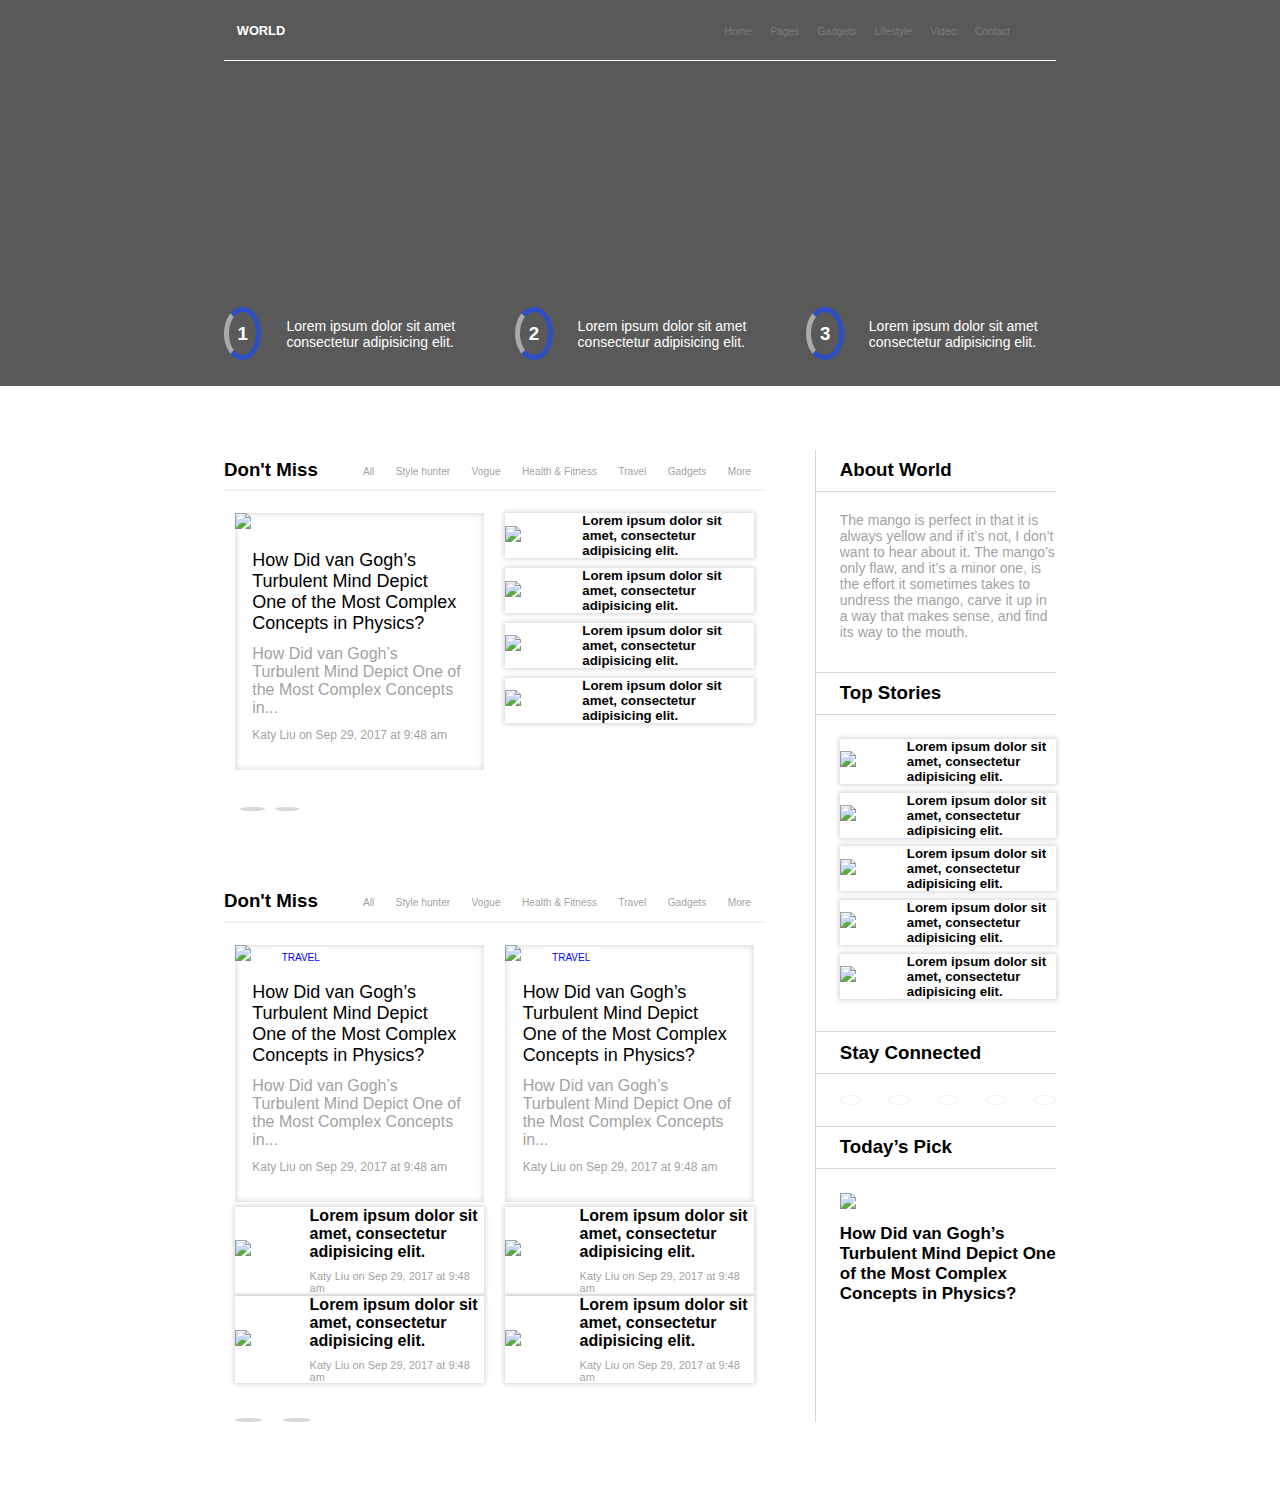
==== index.html @ 7da5ffac "Not Finished yet" ====
<!DOCTYPE html>
<html>

<head>
    <meta charset='utf-8'>
    <meta http-equiv='X-UA-Compatible' content='IE=edge'>
    <title>World</title>
    <meta name='viewport' content='width=device-width, initial-scale=1'>
    <link rel="stylesheet" href="https://cdnjs.cloudflare.com/ajax/libs/font-awesome/6.1.2/css/all.min.css"
        integrity="sha512-1sCRPdkRXhBV2PBLUdRb4tMg1w2YPf37qatUFeS7zlBy7jJI8Lf4VHwWfZZfpXtYSLy85pkm9GaYVYMfw5BC1A=="
        crossorigin="anonymous" referrerpolicy="no-referrer" />
    <link rel='stylesheet' type='text/css' media='screen' href='./css/style.css'>
</head>

<body>
    <!------------------------ Top Section ------------------------>
    <section class="home">
        <div class="overlay main-container">
            <!------------------------ Nav Bar ------------------------>
            <nav class="flex-center">
                <div class="nav-bar flex-space-between w-65">
                    <div class="logo">
                        <a href="#">World</a>
                    </div>
                    <ul>
                        <li><a href="#">Home</a></li>
                        <li><a href="#">Pages</a></li>
                        <li><a href="#">Gadgets</a></li>
                        <li><a href="#">Lifestyle</a></li>
                        <li><a href="#">Video</a></li>
                        <li><a href="#">Contact</a></li>
                        <li><i class="fa-solid fa-magnifying-glass"></i></li>
                    </ul>
                </div>
            </nav>
            <!------------------------ Home Section ------------------------>
            <div class="home-container flex-center">
                <div class="slider-container flex-space-between w-65">
                    <div class="slider flex-space-between">
                        <div class="circle">
                            <h3>1</h3>
                        </div>
                        <p>Lorem ipsum dolor sit amet consectetur adipisicing elit.</p>
                    </div>
                    <div class="slider flex-space-between">
                        <div class="circle">
                            <h3>2</h3>
                        </div>
                        <p>Lorem ipsum dolor sit amet consectetur adipisicing elit.</p>
                    </div>
                    <div class="slider flex-space-between">
                        <div class="circle">
                            <h3>3</h3>
                        </div>
                        <p>Lorem ipsum dolor sit amet consectetur adipisicing elit.</p>
                    </div>
                </div>
            </div>
        </div>
    </section>
    <!------------------------ Middle Section ------------------------>
    <section class="middle">
        <!------------------------ Nav Bar ------------------------>
        <div class="flex-center">
            <div class="flex-space-between w-65">
                <div class="flex-center">
                    <div class="contents">
                        <!------------------------ Top Content ------------------------>
                        <div class="top-content">
                            <div class="nav-bar flex-space-between">
                                <h3>Don't Miss</h3>
                                <ul>
                                    <li><a href="#">All</a></li>
                                    <li><a href="#">Style hunter</a></li>
                                    <li><a href="#">Vogue</a></li>
                                    <li><a href="#">Health & Fitness</a></li>
                                    <li><a href="#">Travel</a></li>
                                    <li><a href="#">Gadgets</a></li>
                                    <li><a href="#">More</a></li>
                                </ul>
                            </div>
                            <div class="tab-content flex-space-between">
                                <div class="content">
                                    <div class="big-card">
                                        <div class="image-container">
                                            <img
                                                src="https://preview.colorlib.com/theme/world/img/blog-img/xb22.jpg.pagespeed.ic.UNPIZqj0g-.webp" />
                                        </div>
                                        <div class="description">
                                            <a href="#">
                                                <h5>How Did van Gogh’s Turbulent Mind Depict One of the Most Complex
                                                    Concepts in
                                                    Physics?
                                                </h5>
                                            </a>
                                            <p class="color-gray">How Did van Gogh’s Turbulent Mind Depict One of the
                                                Most
                                                Complex Concepts in...
                                            </p>
                                            <p class="color-gray date">Katy Liu on Sep 29, 2017 at 9:48 am</p>
                                        </div>
                                    </div>
                                    <div class="d-flex arrows">
                                        <div><i class="fa-solid fa-angle-left"></i></div>
                                        <div><i class="fa-solid fa-angle-right"></i></div>
                                    </div>
                                </div>
                                <div class="content">
                                    <div class="small-card flex-space-between">
                                        <div class="image-container">
                                            <img
                                                src="https://preview.colorlib.com/theme/world/img/blog-img/xb19.jpg.pagespeed.ic.uMNzupn9gY.webp" />
                                        </div>
                                        <h5>Lorem ipsum dolor sit amet, consectetur adipisicing elit.</h5>
                                    </div>
                                    <div class="small-card flex-space-between">
                                        <div class="image-container">
                                            <img
                                                src="https://preview.colorlib.com/theme/world/img/blog-img/xb18.jpg.pagespeed.ic.4jSvdTLDPE.webp" />
                                        </div>
                                        <h5>Lorem ipsum dolor sit amet, consectetur adipisicing elit.</h5>
                                    </div>
                                    <div class="small-card flex-space-between">
                                        <div class="image-container">
                                            <img
                                                src="https://preview.colorlib.com/theme/world/img/blog-img/xb15.jpg.pagespeed.ic.Vd81Fis15q.webp" />
                                        </div>
                                        <h5>Lorem ipsum dolor sit amet, consectetur adipisicing elit.</h5>
                                    </div>
                                    <div class="small-card flex-space-between">
                                        <div class="image-container">
                                            <img
                                                src="https://preview.colorlib.com/theme/world/img/blog-img/xb17.jpg.pagespeed.ic.Mxqeq8BZPv.webp" />
                                        </div>
                                        <h5>Lorem ipsum dolor sit amet, consectetur adipisicing elit.</h5>
                                    </div>
                                </div>
                            </div>
                        </div>
                        <!------------------------ Trending Section ------------------------>
                        <div class="trending-content">
                            <div class="nav-bar flex-space-between">
                                <h3>Don't Miss</h3>
                                <ul>
                                    <li><a href="#">All</a></li>
                                    <li><a href="#">Style hunter</a></li>
                                    <li><a href="#">Vogue</a></li>
                                    <li><a href="#">Health & Fitness</a></li>
                                    <li><a href="#">Travel</a></li>
                                    <li><a href="#">Gadgets</a></li>
                                    <li><a href="#">More</a></li>
                                </ul>
                            </div>
                            <div class="tab-content flex-space-between">
                                <div class="content">
                                    <div class="big-card">
                                        <div class="image-container">
                                            <img
                                                src="https://preview.colorlib.com/theme/world/img/blog-img/xb2.jpg.pagespeed.ic.G3CqIJTFth.webp" />
                                            <div class="top-left-bottom">
                                                <button class="travel-button">Travel</button>
                                            </div>
                                        </div>
                                        <div class="description">
                                            <a href="#">
                                                <h5>How Did van Gogh’s Turbulent Mind Depict One of the Most Complex
                                                    Concepts in
                                                    Physics?
                                                </h5>
                                            </a>
                                            <p class="color-gray">How Did van Gogh’s Turbulent Mind Depict One of the
                                                Most
                                                Complex Concepts in...
                                            </p>
                                            <p class="color-gray date">Katy Liu on Sep 29, 2017 at 9:48 am</p>
                                        </div>
                                    </div>
                                </div>
                                <div class="content">
                                    <div class="big-card">
                                        <div class="image-container">
                                            <img
                                                src="https://preview.colorlib.com/theme/world/img/blog-img/xb3.jpg.pagespeed.ic.ZoWo4VzCxa.webp" />
                                            <div class="top-left-bottom">
                                                <button class="travel-button">Travel</button>
                                            </div>
                                        </div>
                                        <div class="description">
                                            <a href="#">
                                                <h5>How Did van Gogh’s Turbulent Mind Depict One of the Most Complex
                                                    Concepts in
                                                    Physics?
                                                </h5>
                                            </a>
                                            <p class="color-gray">How Did van Gogh’s Turbulent Mind Depict One of the
                                                Most
                                                Complex Concepts in...
                                            </p>
                                            <p class="color-gray date">Katy Liu on Sep 29, 2017 at 9:48 am</p>
                                        </div>
                                    </div>
                                </div>
                            </div>
                            <div class="bottom-content flex-space-between">
                                <div class="small-card-with-date">
                                    <div class="small-card flex-space-between">
                                        <div class="image-container">
                                            <img
                                                src="https://preview.colorlib.com/theme/world/img/blog-img/xb13.jpg.pagespeed.ic.Mxqeq8BZPv.webp" />
                                        </div>
                                        <div class="description">
                                            <h5>Lorem ipsum dolor sit amet, consectetur adipisicing elit.</h5>
                                            <p class="color-gray date">Katy Liu on Sep 29, 2017 at 9:48 am</p>
                                        </div>
                                    </div>
                                </div>
                                <div class="small-card-with-date">
                                    <div class="small-card flex-space-between">
                                        <div class="image-container">
                                            <img
                                                src="https://preview.colorlib.com/theme/world/img/blog-img/xb14.jpg.pagespeed.ic.KW82YIFbj8.webp" />
                                        </div>
                                        <div class="description">
                                            <h5>Lorem ipsum dolor sit amet, consectetur adipisicing elit.</h5>
                                            <p class="color-gray date">Katy Liu on Sep 29, 2017 at 9:48 am</p>
                                        </div>
                                    </div>
                                </div>
                                <div class="small-card-with-date">
                                    <div class="small-card flex-space-between">
                                        <div class="image-container">
                                            <img
                                                src="https://preview.colorlib.com/theme/world/img/blog-img/xb15.jpg.pagespeed.ic.Vd81Fis15q.webp" />
                                        </div>
                                        <div class="description">
                                            <h5>Lorem ipsum dolor sit amet, consectetur adipisicing elit.</h5>
                                            <p class="color-gray date">Katy Liu on Sep 29, 2017 at 9:48 am</p>
                                        </div>
                                    </div>
                                </div>
                                <div class="small-card-with-date">
                                    <div class="small-card flex-space-between">
                                        <div class="image-container">
                                            <img
                                                src="https://preview.colorlib.com/theme/world/img/blog-img/xb15.jpg.pagespeed.ic.Vd81Fis15q.webp" />
                                        </div>
                                        <div class="description">
                                            <h5>Lorem ipsum dolor sit amet, consectetur adipisicing elit.</h5>
                                            <p class="color-gray date">Katy Liu on Sep 29, 2017 at 9:48 am</p>
                                        </div>
                                    </div>
                                </div>
                            </div>
                            <div class="d-flex arrows">
                                <div><i class="fa-solid fa-angle-left"></i></div>
                                <div><i class="fa-solid fa-angle-right"></i></div>
                            </div>
                        </div>
                    </div>
                </div>
                <!------------------------ Side Section ------------------------>
                <aside>
                    <header class="aside-element">
                        <h3>About World</h3>
                    </header>
                    <div class="description aside-element">
                        <p class="color-gray">The mango is perfect in that it is always yellow and if it’s not, I don’t
                            want to hear about
                            it. The mango’s only flaw, and it’s a minor one, is the effort it sometimes takes to undress
                            the mango, carve it up in a way that makes sense, and find its way to the mouth.</p>
                    </div>
                    <header class="aside-element">
                        <h3>Top Stories</h3>
                    </header>
                    <div class="cards aside-element">
                        <div class="small-card flex-space-between">
                            <div class="image-container">
                                <img
                                    src="https://preview.colorlib.com/theme/world/img/blog-img/xb18.jpg.pagespeed.ic.4jSvdTLDPE.webp" />
                            </div>
                            <h5>Lorem ipsum dolor sit amet, consectetur adipisicing elit.</h5>
                        </div>
                        <div class="small-card flex-space-between">
                            <div class="image-container">
                                <img
                                    src="https://preview.colorlib.com/theme/world/img/blog-img/xb17.jpg.pagespeed.ic.Mxqeq8BZPv.webp" />
                            </div>
                            <h5>Lorem ipsum dolor sit amet, consectetur adipisicing elit.</h5>
                        </div>
                        <div class="small-card flex-space-between">
                            <div class="image-container">
                                <img
                                    src="https://preview.colorlib.com/theme/world/img/blog-img/xb21.jpg.pagespeed.ic.JPRKDRNWJc.webp" />
                            </div>
                            <h5>Lorem ipsum dolor sit amet, consectetur adipisicing elit.</h5>
                        </div>
                        <div class="small-card flex-space-between">
                            <div class="image-container">
                                <img
                                    src="https://preview.colorlib.com/theme/world/img/blog-img/xb19.jpg.pagespeed.ic.uMNzupn9gY.webp" />
                            </div>
                            <h5>Lorem ipsum dolor sit amet, consectetur adipisicing elit.</h5>
                        </div>
                        <div class="small-card flex-space-between">
                            <div class="image-container">
                                <img
                                    src="https://preview.colorlib.com/theme/world/img/blog-img/xb15.jpg.pagespeed.ic.Vd81Fis15q.webp" />
                            </div>
                            <h5>Lorem ipsum dolor sit amet, consectetur adipisicing elit.</h5>
                        </div>
                    </div>
                    <header class="aside-element">
                        <h3>Stay Connected</h3>
                    </header>
                    <div class="icons aside-element">
                        <ul class="flex-space-between">
                            <li><i class="fa-brands fa-facebook-f"></i></li>
                            <li><i class="fa-brands fa-twitter"></i></li>
                            <li><i class="fa-brands fa-pinterest"></i></li>
                            <li><i class="fa-brands fa-instagram"></i></li>
                            <li><i class="fa-brands fa-google"></i></li>
                        </ul>
                    </div>
                    <header class="aside-element">
                        <h3>Today’s Pick</h3>
                    </header>
                    <div class="last-element">
                        <div class="image-container">
                            <img
                                src="https://preview.colorlib.com/theme/world/img/blog-img/xb22.jpg.pagespeed.ic.UNPIZqj0g-.webp" />
                        </div>
                        <a href="#">
                            <h3>How Did van Gogh’s Turbulent Mind Depict One of the Most Complex Concepts in
                                Physics?
                            </h3>
                        </a>
                    </div>
                </aside>
            </div>
        </div>
    </section>
</body>

</html>
---- css/style.css ----
/* Rest Style */

* {
  margin: 0;
  padding: 0;
  box-sizing: border-box;
  font-family: Arial, Helvetica, sans-serif;
}

a {
  text-decoration: none;
}

ul {
  list-style: none;
}

img {
  width: 100%;
}

ul > li {
  display: inline-block;
}

ul > li > a {
  color: #858585c9;
}

/* Global Style */

.d-flex {
  display: flex;
}

.flex-center {
  display: flex;
  justify-content: center;
  align-items: flex-start;
}

.w-65 {
  width: 65%;
}

.flex-space-between {
  display: flex;
  justify-content: space-between;
}

.overlay {
  background-color: #000000a6;
}

.text-center {
  text-align: center;
}

.color-gray {
  color: #858585c9;
}

.aside-element {
  padding: 4% 0% 4% 10%;
  border-bottom: 1px solid #d5d5d5;
}

.small-card {
  align-items: center;
  background-color: #ffffff;
  margin-bottom: 4%;
  box-shadow: 0px 0px 5px 1px #d3d3d3;
  align-items: center;
}

.small-card > .image-container {
  width: 23%;
}

.small-card > h5 {
  width: 69%;
}

.big-card {
  box-shadow: inset 0px 0px 5px 2px #e3e3e3;
}

.big-card > .image-container {
  position: relative;
  z-index: 1;
  width: 100%;
}

.big-card > .description {
  width: 100%;
  padding: 7%;
}

.big-card > .description > a {
  color: #000000;
}

.big-card > .description > a > h5 {
  font-size: 18px;
  font-weight: lighter;
  margin-bottom: 5%;
}

.big-card > .description > p {
  font-size: 16px;
  margin-bottom: 5%;
}

.big-card > .description > .date {
  font-size: 12px;
}

.top-left-bottom {
  position: absolute;
  top: 10%;
  left: 15%;
  z-index: 10;
}

.travel-button {
  border: none;
  padding: 5% 25%;
  background-color: #ffffff;
  text-transform: uppercase;
  font-size: 10px;
  color: #0000ff;
  font-weight: 500;
  line-height: 1.7;
}

.trending-content > .bottom-content > .small-card-with-date {
  display: inline-block;
  width: 48%;
}

.trending-content > .bottom-content > .small-card-with-date > .small-card {
  margin-bottom: 1%;
}

.small-card > .description {
  width: 70%;
}

.small-card > .description > h5 {
  font-size: 16px;
}

.small-card > .description > p {
  font-size: 11px;
  margin-top: 5%;
}

/*
  * Navigation Bar
  */

nav > .nav-bar {
  top: 0%;
  background-color: transparent;
  padding: 1%;
  position: absolute;
  z-index: 1024;
  border-bottom: 1px solid #ffffff;
  align-items: center;
}

nav > .nav-bar > .logo > a {
  font-size: 1vw;
  color: #ffffff;
  font-weight: 700;
  text-transform: uppercase;
}

nav > .nav-bar > ul {
  color: #ffffff88;
  width: 45%;
  padding: 1%;
  text-align: end;
}

nav > .nav-bar > ul > li {
  margin: 0 2%;
  font-size: 0.8vw;
}

nav > .nav-bar > ul > li > i {
  font-size: 24px;
}

nav > .nav-bar > ul > li > a:hover {
  color: #ffffff;
}

/*
* Home Section
*/

.home {
  background-image: url(https://preview.colorlib.com/theme/world/img/blog-img/xbg1.jpg.pagespeed.ic.5jRX7mD2W5.webp);
  background-size: cover;
}

.home-container {
  margin-top: 22%;
}

.slider-container {
  margin: 2% 0%;
}

.slider {
  width: 30%;
  color: #ffffff;
  align-items: center;
}

.slider > .circle {
  width: 15%;
  border-radius: 50%;
  text-align: center;

  border-top-color: #2d4ec5;
  border-top-style: solid;
  border-top-width: 5px;
  border-right-color: #2d4ec5;
  border-right-style: solid;
  border-right-width: 5px;
  border-bottom-color: #2d4ec5;
  border-bottom-style: solid;
  border-bottom-width: 5px;
  border-left-color: #aaaaaa;
  border-left-style: solid;
  border-left-width: 5px;
}

.slider > .circle > h3 {
  line-height: 2.3;
}

.slider > p {
  font-size: 14px;
  width: 75%;
}

/*
* Middle Section
*/

.middle {
  padding: 5% 0%;
}

.middle > div > div > div {
  width: 65%;
}

.contents > div > .nav-bar {
  display: flex;
  width: 100%;
  padding: 1% 0;
  border-bottom: 2px solid #f1f1f1;
  align-content: center;
  justify-content: space-between;
  align-items: center;
}

.contents > div > .nav-bar > ul {
  width: 80%;
  padding: 1%;
  text-align: end;
}

.contents > div > .nav-bar > ul > li {
  margin: 0 2%;
  font-size: 0.8vw;
}

.contents > div > .nav-bar > ul > li > a:hover {
  color: #000000;
}

.middle > div > div > aside {
  width: 29%;
  border-left: 1px solid #d5d5d5;
}

.middle > div > div > aside > .description > p {
  margin: 5% 0% 10%;
  font-size: 14px;
}

.middle > div > div > aside > .cards {
  padding: 10% 0% 10% 10%;
}

.middle > div > div > aside > .icons > ul {
  margin: 5% 0%;
}

.middle > div > div > aside > .icons > ul > li {
  border: 1px solid #f1f1f1;
  text-align: center;
  padding: 2%;
  border-radius: 50%;
  width: 10%;
  color: #8d8d8d;
  font-size: 14px;
  line-height: 1;
}

.middle > div > div > aside > div > a {
  color: #000000;
  margin-top: 5%;
}

.middle > div > div > aside > div > a > h3 {
  margin-top: 5%;
  font-size: 17px;
}

.tab-content {
  padding-top: 4%;
}

.tab-content > .content {
  width: 50%;
  padding: 0 2%;
}

.arrows {
  margin-top: 15%;
}

.arrows > div {
  border: 2px solid;
  color: #d8d8d8;
  border-radius: 50%;
  width: 10%;
  line-height: 2;
  text-align: center;
  margin: 0% 2%;
}

.middle > div > div > aside > .last-element {
  padding: 10% 0% 20% 10%;
  border-bottom: none;
}

/*
* Trending content
*/

.trending-content {
  margin-top: 13%;
}

.trending-content > .bottom-content {
  padding: 1% 2%;
  flex-wrap: wrap;
}

.trending-content > .arrows {
  margin-top: 5%;
}

.trending-content > .arrows > div {
  width: 5%;
}
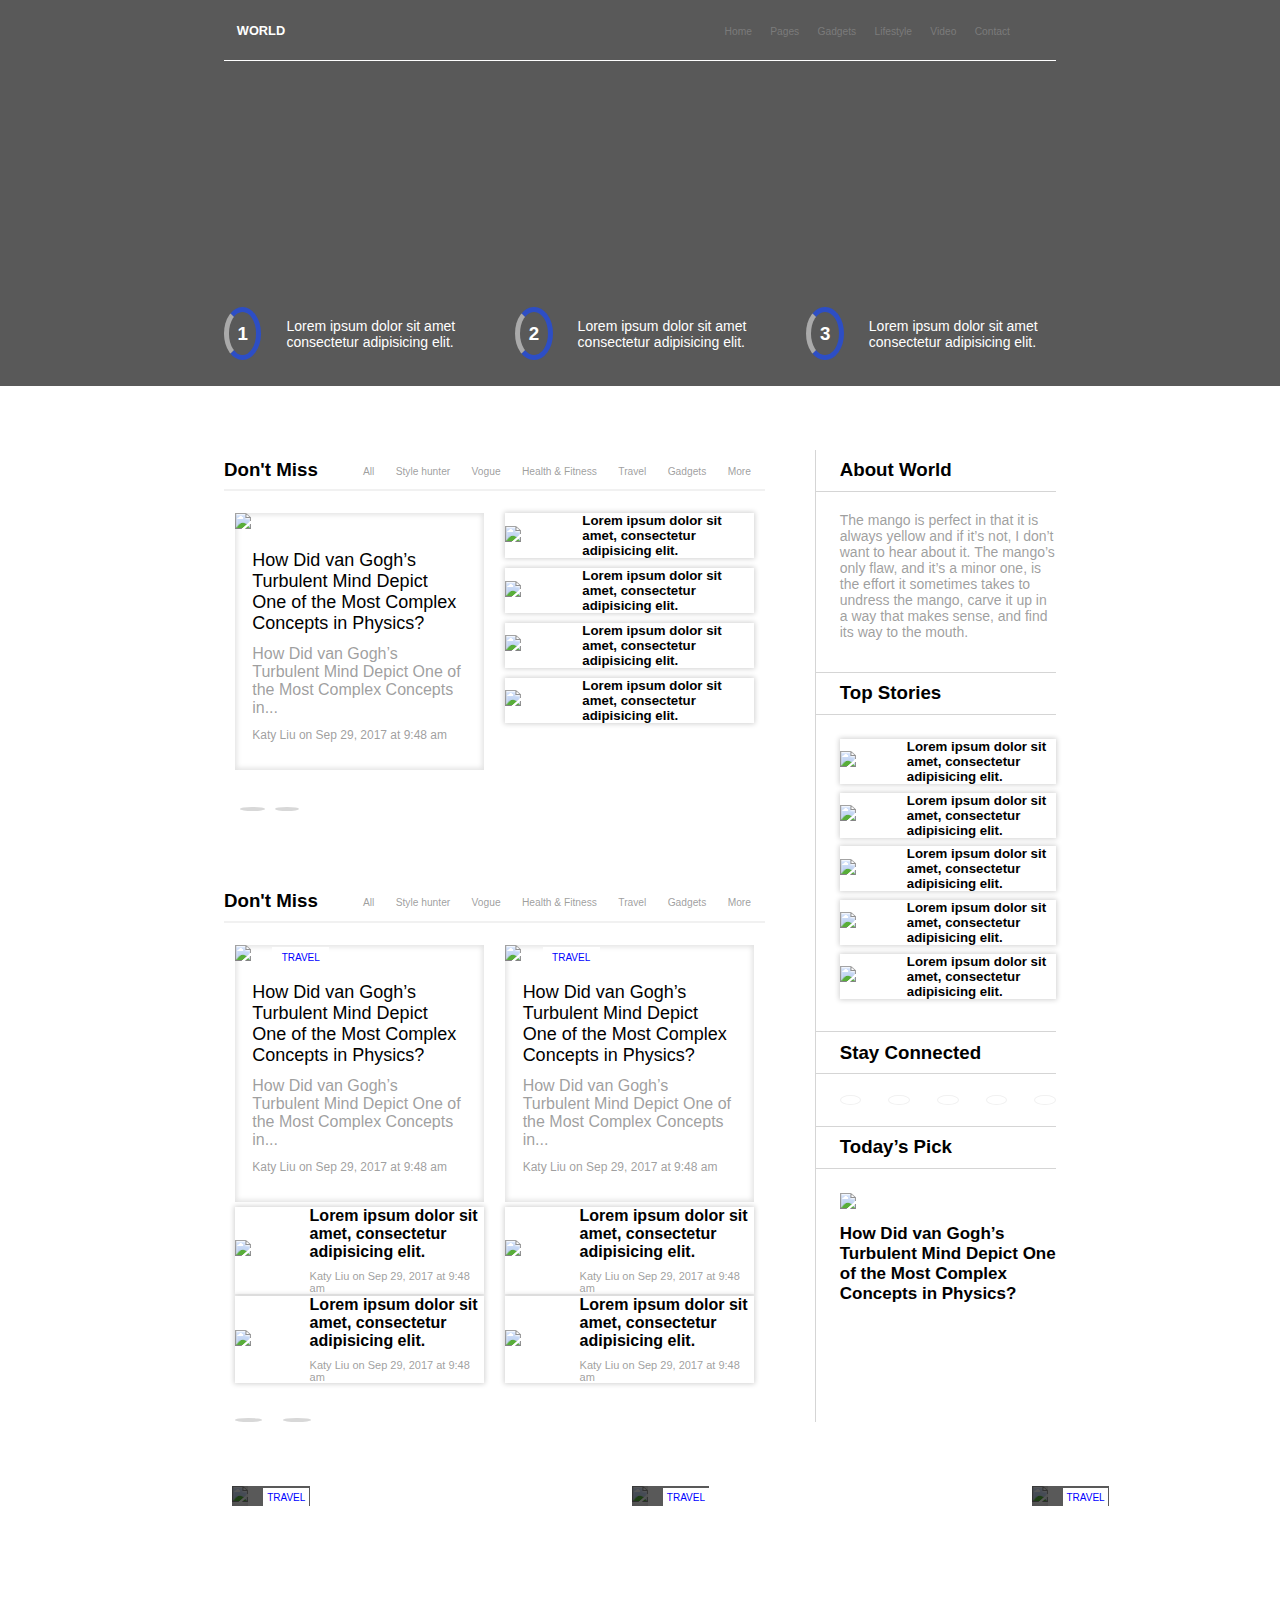
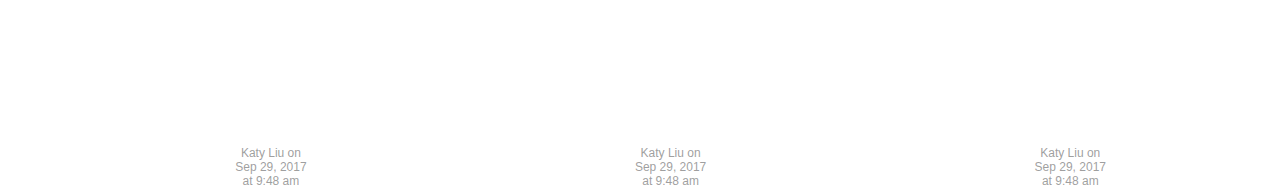
==== commit a5b2b4e4: "Images container added" ====
--- a/index.html
+++ b/index.html
@@ -157,7 +157,7 @@
                                         <div class="image-container">
                                             <img
                                                 src="https://preview.colorlib.com/theme/world/img/blog-img/xb2.jpg.pagespeed.ic.G3CqIJTFth.webp" />
-                                            <div class="top-left-bottom">
+                                            <div class="top-left-botton p-abs">
                                                 <button class="travel-button">Travel</button>
                                             </div>
                                         </div>
@@ -181,7 +181,7 @@
                                         <div class="image-container">
                                             <img
                                                 src="https://preview.colorlib.com/theme/world/img/blog-img/xb3.jpg.pagespeed.ic.ZoWo4VzCxa.webp" />
-                                            <div class="top-left-bottom">
+                                            <div class="top-left-botton p-abs">
                                                 <button class="travel-button">Travel</button>
                                             </div>
                                         </div>
@@ -339,6 +339,71 @@
             </div>
         </div>
     </section>
+    <!------------------------ Images Section ------------------------>
+    <section class="images-section flex-center">
+        <div class="flex-space-between w-65">
+            <div class="image-card">
+                <div class="big-card">
+                    <div class="image-container">
+                        <img
+                            src="https://preview.colorlib.com/theme/world/img/blog-img/xb4.jpg.pagespeed.ic.LdOhOhXA0d.webp" />
+                        <div class="description flex-column-space-between p-abs overlay">
+                            <div class="top-center-botton">
+                                <button class="travel-button">Travel</button>
+                            </div>
+                            <a href="#">
+                                <h5>How Did van Gogh’s Turbulent Mind Depict One of the Most Complex
+                                    Concepts in
+                                    Physics?
+                                </h5>
+                            </a>
+                            <p class="color-gray date">Katy Liu on Sep 29, 2017 at 9:48 am</p>
+                        </div>
+                    </div>
+                </div>
+            </div>
+            <div class="image-card">
+                <div class="big-card">
+                    <div class="image-container">
+                        <img
+                            src="https://preview.colorlib.com/theme/world/img/blog-img/xb5.jpg.pagespeed.ic.jZY-CzMMWG.webp" />
+                        <div class="description flex-column-space-between p-abs overlay">
+                            <div class="top-center-botton">
+                                <button class="travel-button">Travel</button>
+                            </div>
+                            <a href="#">
+                                <h5>How Did van Gogh’s Turbulent Mind Depict One of the Most Complex
+                                    Concepts in
+                                    Physics?
+                                </h5>
+                            </a>
+                            <p class="color-gray date">Katy Liu on Sep 29, 2017 at 9:48 am</p>
+                        </div>
+                    </div>
+                </div>
+            </div>
+            <div class="image-card">
+                <div class="big-card">
+                    <div class="image-container">
+                        <img
+                            src="https://preview.colorlib.com/theme/world/img/blog-img/xb6.jpg.pagespeed.ic.aXbP7WaRAn.webp" />
+                        <div class="description flex-column-space-between p-abs overlay">
+                            <div class="top-center-botton">
+                                <button class="travel-button">Travel</button>
+                            </div>
+                            <a href="#">
+                                <h5>How Did van Gogh’s Turbulent Mind Depict One of the Most Complex
+                                    Concepts in
+                                    Physics?
+                                </h5>
+                            </a>
+                            <p class="color-gray date">Katy Liu on Sep 29, 2017 at 9:48 am</p>
+                        </div>
+                    </div>
+                </div>
+            </div>
+        </div>
+    </section>
 </body>
 
 </html>--- a/css/style.css
+++ b/css/style.css
@@ -46,6 +46,12 @@
 .flex-space-between {
   display: flex;
   justify-content: space-between;
+}
+
+.flex-column-space-between {
+  display: flex;
+  justify-content: space-between;
+  flex-direction: column;
 }
 
 .overlay {
@@ -107,19 +113,38 @@
 }
 
 .big-card > .description > p {
-  font-size: 16px;
   margin-bottom: 5%;
 }
 
-.big-card > .description > .date {
+.date {
   font-size: 12px;
 }
 
-.top-left-bottom {
+.p-abs {
   position: absolute;
+  z-index: 10;
+  top: 0%;
+}
+
+.top-left-botton {
   top: 10%;
   left: 15%;
-  z-index: 10;
+}
+
+.top-center-botton {
+  top: 10%;
+  margin: 0% 40%;
+}
+
+.image-container > .description {
+  text-align: center;
+  padding: 5%;
+  height: 100%;
+}
+
+.image-container > .description > a {
+  font-size: 20px;
+  color: #ffffff;
 }
 
 .travel-button {
@@ -156,8 +181,8 @@
 }
 
 /*
-  * Navigation Bar
-  */
+* Navigation Bar
+*/
 
 nav > .nav-bar {
   top: 0%;
@@ -371,3 +396,13 @@
 .trending-content > .arrows > div {
   width: 5%;
 }
+
+/*
+* Images Section
+*/
+
+.image-card {
+  padding: 0% 1%;
+  position: relative;
+  z-index: 1;
+}
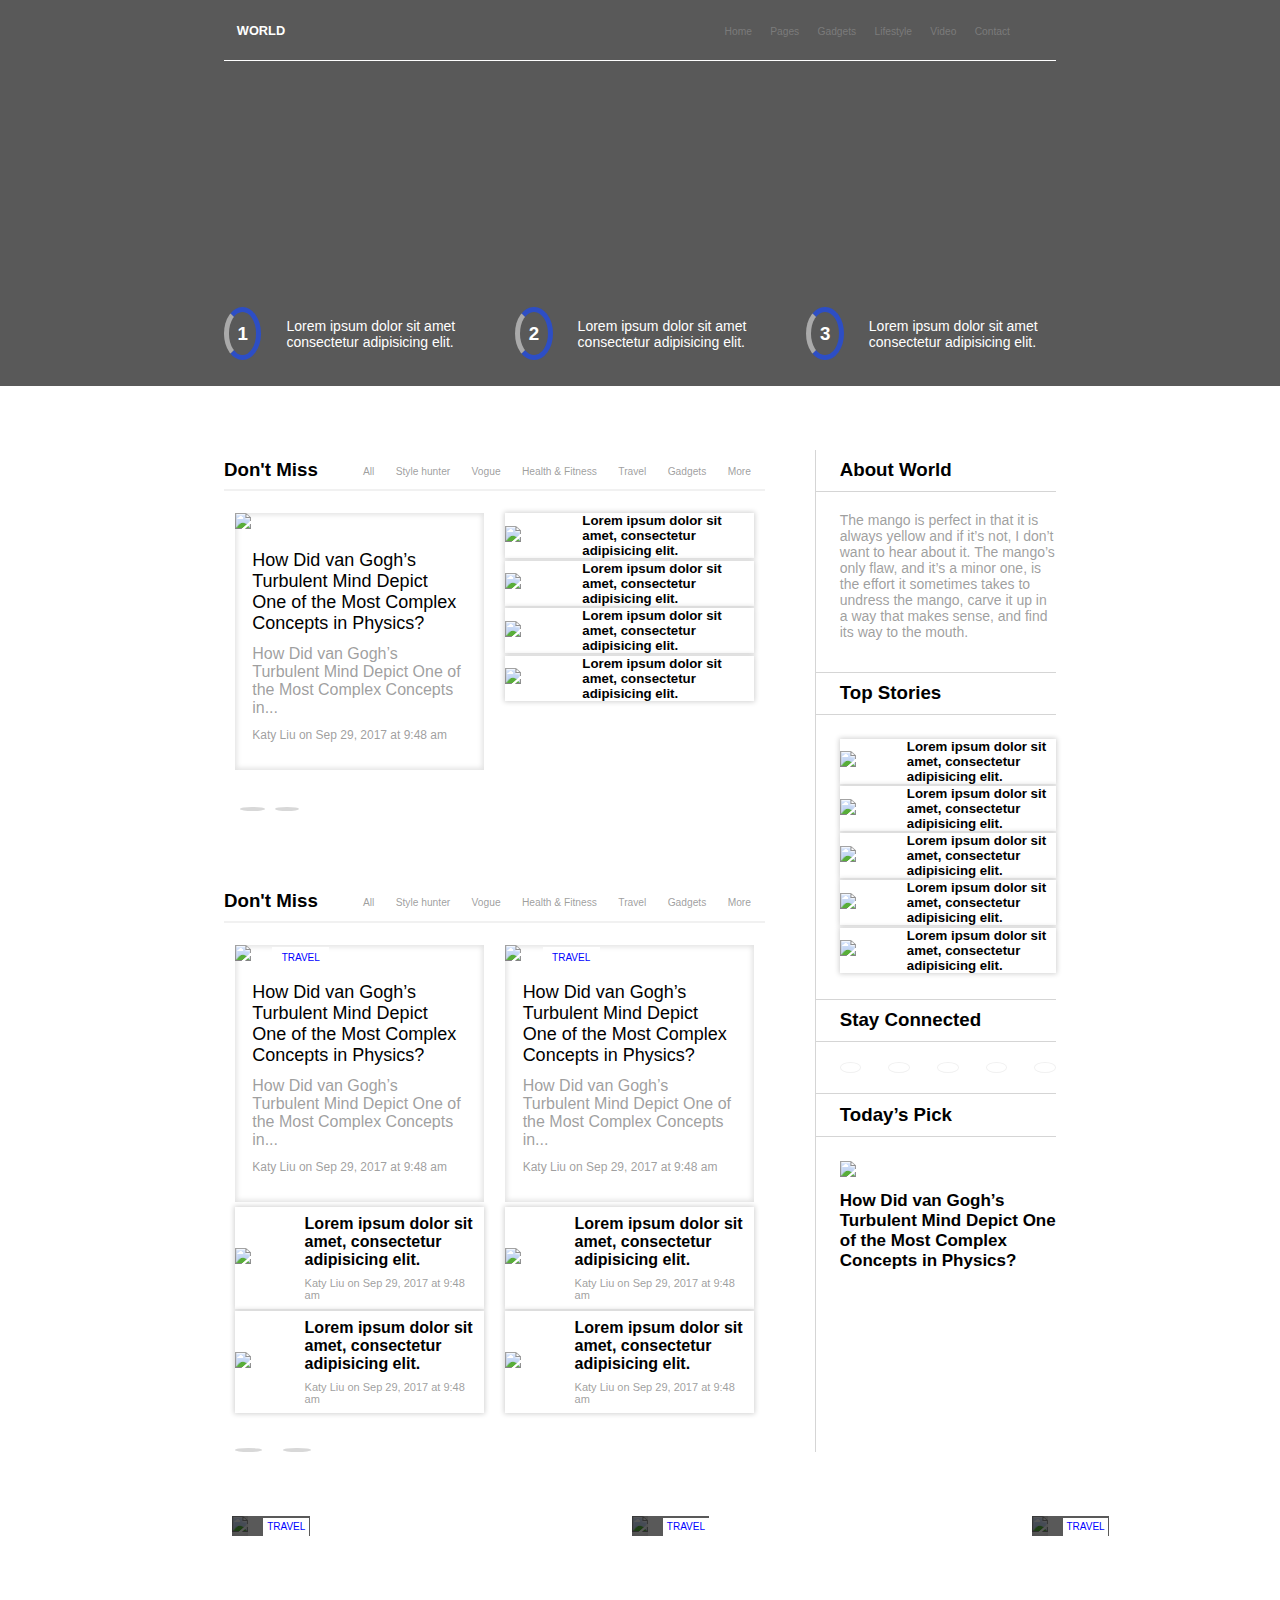
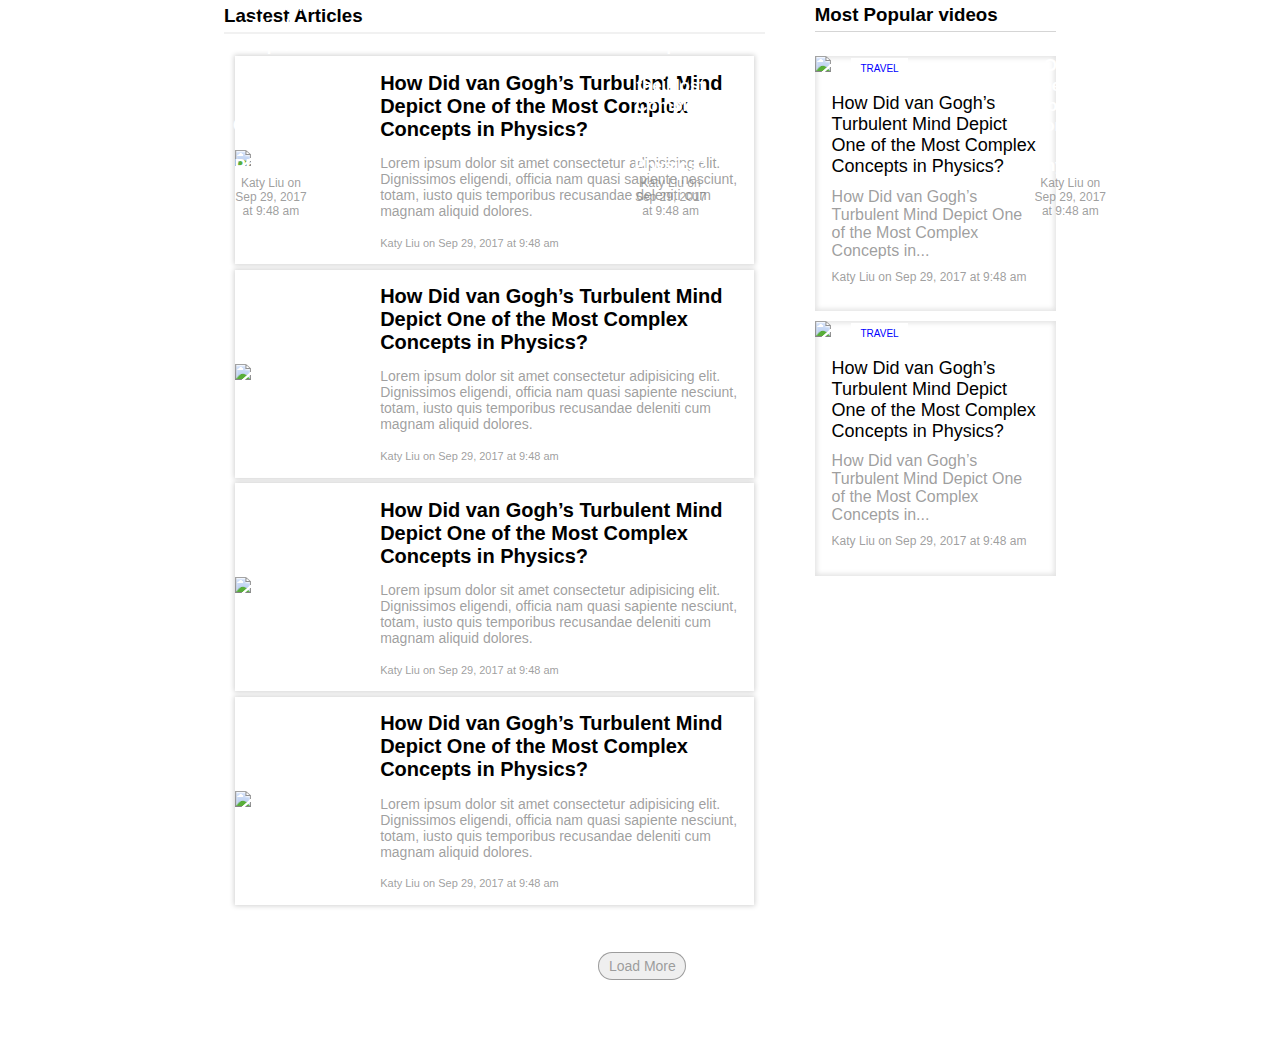
==== commit d364d41f: "Finished" ====
--- a/index.html
+++ b/index.html
@@ -63,7 +63,7 @@
         <!------------------------ Nav Bar ------------------------>
         <div class="flex-center">
             <div class="flex-space-between w-65">
-                <div class="flex-center">
+                <div class="flex-center w-65">
                     <div class="contents">
                         <!------------------------ Top Content ------------------------>
                         <div class="top-content">
@@ -209,7 +209,8 @@
                                                 src="https://preview.colorlib.com/theme/world/img/blog-img/xb13.jpg.pagespeed.ic.Mxqeq8BZPv.webp" />
                                         </div>
                                         <div class="description">
-                                            <h5>Lorem ipsum dolor sit amet, consectetur adipisicing elit.</h5>
+                                            <h5 class="f-16">Lorem ipsum dolor sit amet, consectetur adipisicing elit.
+                                            </h5>
                                             <p class="color-gray date">Katy Liu on Sep 29, 2017 at 9:48 am</p>
                                         </div>
                                     </div>
@@ -221,7 +222,8 @@
                                                 src="https://preview.colorlib.com/theme/world/img/blog-img/xb14.jpg.pagespeed.ic.KW82YIFbj8.webp" />
                                         </div>
                                         <div class="description">
-                                            <h5>Lorem ipsum dolor sit amet, consectetur adipisicing elit.</h5>
+                                            <h5 class="f-16">Lorem ipsum dolor sit amet, consectetur adipisicing elit.
+                                            </h5>
                                             <p class="color-gray date">Katy Liu on Sep 29, 2017 at 9:48 am</p>
                                         </div>
                                     </div>
@@ -233,7 +235,8 @@
                                                 src="https://preview.colorlib.com/theme/world/img/blog-img/xb15.jpg.pagespeed.ic.Vd81Fis15q.webp" />
                                         </div>
                                         <div class="description">
-                                            <h5>Lorem ipsum dolor sit amet, consectetur adipisicing elit.</h5>
+                                            <h5 class="f-16">Lorem ipsum dolor sit amet, consectetur adipisicing elit.
+                                            </h5>
                                             <p class="color-gray date">Katy Liu on Sep 29, 2017 at 9:48 am</p>
                                         </div>
                                     </div>
@@ -245,7 +248,8 @@
                                                 src="https://preview.colorlib.com/theme/world/img/blog-img/xb15.jpg.pagespeed.ic.Vd81Fis15q.webp" />
                                         </div>
                                         <div class="description">
-                                            <h5>Lorem ipsum dolor sit amet, consectetur adipisicing elit.</h5>
+                                            <h5 class="f-16">Lorem ipsum dolor sit amet, consectetur adipisicing elit.
+                                            </h5>
                                             <p class="color-gray date">Katy Liu on Sep 29, 2017 at 9:48 am</p>
                                         </div>
                                     </div>
@@ -259,20 +263,20 @@
                     </div>
                 </div>
                 <!------------------------ Side Section ------------------------>
-                <aside>
-                    <header class="aside-element">
+                <aside class="border-left">
+                    <header class="aside-element border-bottom">
                         <h3>About World</h3>
                     </header>
-                    <div class="description aside-element">
+                    <div class="description aside-element border-bottom">
                         <p class="color-gray">The mango is perfect in that it is always yellow and if it’s not, I don’t
                             want to hear about
                             it. The mango’s only flaw, and it’s a minor one, is the effort it sometimes takes to undress
                             the mango, carve it up in a way that makes sense, and find its way to the mouth.</p>
                     </div>
-                    <header class="aside-element">
+                    <header class="aside-element border-bottom">
                         <h3>Top Stories</h3>
                     </header>
-                    <div class="cards aside-element">
+                    <div class="cards aside-element border-bottom">
                         <div class="small-card flex-space-between">
                             <div class="image-container">
                                 <img
@@ -309,10 +313,10 @@
                             <h5>Lorem ipsum dolor sit amet, consectetur adipisicing elit.</h5>
                         </div>
                     </div>
-                    <header class="aside-element">
+                    <header class="aside-element border-bottom">
                         <h3>Stay Connected</h3>
                     </header>
-                    <div class="icons aside-element">
+                    <div class="icons aside-element border-bottom">
                         <ul class="flex-space-between">
                             <li><i class="fa-brands fa-facebook-f"></i></li>
                             <li><i class="fa-brands fa-twitter"></i></li>
@@ -321,7 +325,7 @@
                             <li><i class="fa-brands fa-google"></i></li>
                         </ul>
                     </div>
-                    <header class="aside-element">
+                    <header class="aside-element border-bottom">
                         <h3>Today’s Pick</h3>
                     </header>
                     <div class="last-element">
@@ -404,6 +408,149 @@
             </div>
         </div>
     </section>
+
+    <!------------------------ Lastest Articles Content ------------------------>
+    <section class="last-section">
+        <div class="flex-center">
+            <div class="flex-space-between w-65">
+                <div class="top-content w-65">
+                    <div class="nav-bar">
+                        <h3>Lastest Articles</h3>
+                    </div>
+                    <div class="tab-content flex-space-between">
+                        <div class="content">
+                            <div class="small-card-with-data">
+                                <div class="small-card flex-space-between">
+                                    <div class="image-container">
+                                        <img
+                                            src="https://preview.colorlib.com/theme/world/img/blog-img/xb18.jpg.pagespeed.ic.4jSvdTLDPE.webp" />
+                                    </div>
+                                    <div class="description">
+                                        <h5 class="f-20">How Did van Gogh’s Turbulent Mind Depict One of the Most
+                                            Complex Concepts in
+                                            Physics?</h5>
+                                        <h6 class="v-4 w-lighter f-14 color-gray">Lorem ipsum dolor sit amet consectetur
+                                            adipisicing
+                                            elit. Dignissimos eligendi, officia nam quasi sapiente nesciunt, totam,
+                                            iusto quis temporibus recusandae deleniti cum magnam aliquid dolores.</h6>
+                                        <p class="color-gray date">Katy Liu on Sep 29, 2017 at 9:48 am</p>
+                                    </div>
+                                </div>
+                            </div>
+                            <div class="small-card-with-data">
+                                <div class="small-card flex-space-between">
+                                    <div class="image-container">
+                                        <img
+                                            src="https://preview.colorlib.com/theme/world/img/blog-img/xb19.jpg.pagespeed.ic.uMNzupn9gY.webp" />
+                                    </div>
+                                    <div class="description">
+                                        <h5 class="f-20">How Did van Gogh’s Turbulent Mind Depict One of the Most
+                                            Complex Concepts in
+                                            Physics?</h5>
+                                        <h6 class="v-4 w-lighter f-14 color-gray">Lorem ipsum dolor sit amet consectetur
+                                            adipisicing
+                                            elit. Dignissimos eligendi, officia nam quasi sapiente nesciunt, totam,
+                                            iusto quis temporibus recusandae deleniti cum magnam aliquid dolores.</h6>
+                                        <p class="color-gray date">Katy Liu on Sep 29, 2017 at 9:48 am</p>
+                                    </div>
+                                </div>
+                            </div>
+                            <div class="small-card-with-data">
+                                <div class="small-card flex-space-between">
+                                    <div class="image-container">
+                                        <img
+                                            src="https://preview.colorlib.com/theme/world/img/blog-img/xb20.jpg.pagespeed.ic.XGTq6OgGTO.webp" />
+                                    </div>
+                                    <div class="description">
+                                        <h5 class="f-20">How Did van Gogh’s Turbulent Mind Depict One of the Most
+                                            Complex Concepts in
+                                            Physics?</h5>
+                                        <h6 class="v-4 w-lighter f-14 color-gray">Lorem ipsum dolor sit amet consectetur
+                                            adipisicing
+                                            elit. Dignissimos eligendi, officia nam quasi sapiente nesciunt, totam,
+                                            iusto quis temporibus recusandae deleniti cum magnam aliquid dolores.</h6>
+                                        <p class="color-gray date">Katy Liu on Sep 29, 2017 at 9:48 am</p>
+                                    </div>
+                                </div>
+                            </div>
+                            <div class="small-card-with-data">
+                                <div class="small-card flex-space-between">
+                                    <div class="image-container">
+                                        <img
+                                            src="https://preview.colorlib.com/theme/world/img/blog-img/xb14.jpg.pagespeed.ic.KW82YIFbj8.webp" />
+                                    </div>
+                                    <div class="description">
+                                        <h5 class="f-20">How Did van Gogh’s Turbulent Mind Depict One of the Most
+                                            Complex Concepts in
+                                            Physics?</h5>
+                                        <h6 class="v-4 w-lighter f-14 color-gray">Lorem ipsum dolor sit amet consectetur
+                                            adipisicing
+                                            elit. Dignissimos eligendi, officia nam quasi sapiente nesciunt, totam,
+                                            iusto quis temporibus recusandae deleniti cum magnam aliquid dolores.</h6>
+                                        <p class="color-gray date">Katy Liu on Sep 29, 2017 at 9:48 am</p>
+                                    </div>
+                                </div>
+                            </div>
+                            <button class="color-gray f-14">Load More</button>
+                        </div>
+                    </div>
+                </div>
+                <!------------------------ Side Section ------------------------>
+                <aside>
+                    <header class="p-2 border-bottom">
+                        <h3>Most Popular videos</h3>
+                    </header>
+                    <div class="v-10">
+                        <div class="big-card v-4">
+                            <div class="image-container">
+                                <img
+                                    src="https://preview.colorlib.com/theme/world/img/blog-img/xb7.jpg.pagespeed.ic.Sng7uN2r6m.webp" />
+                                <div class="top-left-botton p-abs">
+                                    <button class="travel-button">Travel</button>
+                                </div>
+                            </div>
+                            <div class="description">
+                                <a href="#">
+                                    <h5>How Did van Gogh’s Turbulent Mind Depict One of the Most Complex
+                                        Concepts in
+                                        Physics?
+                                    </h5>
+                                </a>
+                                <p class="color-gray">How Did van Gogh’s Turbulent Mind Depict One of the
+                                    Most
+                                    Complex Concepts in...
+                                </p>
+                                <p class="color-gray date">Katy Liu on Sep 29, 2017 at 9:48 am</p>
+                            </div>
+                        </div>
+                        <div class="big-card v-4">
+                            <div class="image-container">
+                                <img
+                                    src="https://preview.colorlib.com/theme/world/img/blog-img/xb8.jpg.pagespeed.ic.uxUt1AjVZD.webp" />
+                                <div class="top-left-botton p-abs">
+                                    <button class="travel-button">Travel</button>
+                                </div>
+                            </div>
+                            <div class="description">
+                                <a href="#">
+                                    <h5>How Did van Gogh’s Turbulent Mind Depict One of the Most Complex
+                                        Concepts in
+                                        Physics?
+                                    </h5>
+                                </a>
+                                <p class="color-gray">How Did van Gogh’s Turbulent Mind Depict One of the
+                                    Most
+                                    Complex Concepts in...
+                                </p>
+                                <p class="color-gray date">Katy Liu on Sep 29, 2017 at 9:48 am</p>
+                            </div>
+                        </div>
+                    </div>
+                </aside>
+            </div>
+        </div>
+    </section>
+
 </body>
 
 </html>--- a/css/style.css
+++ b/css/style.css
@@ -27,6 +27,10 @@
   color: #858585c9;
 }
 
+aside {
+  width: 29%;
+}
+
 /* Global Style */
 
 .d-flex {
@@ -74,13 +78,13 @@
 .small-card {
   align-items: center;
   background-color: #ffffff;
-  margin-bottom: 4%;
+  margin-bottom: 1%;
   box-shadow: 0px 0px 5px 1px #d3d3d3;
   align-items: center;
 }
 
 .small-card > .image-container {
-  width: 23%;
+  width: 25%;
 }
 
 .small-card > h5 {
@@ -168,16 +172,49 @@
 }
 
 .small-card > .description {
-  width: 70%;
-}
-
-.small-card > .description > h5 {
-  font-size: 16px;
+  width: 75%;
+  padding: 3%;
 }
 
 .small-card > .description > p {
   font-size: 11px;
   margin-top: 5%;
+}
+
+.f-20 {
+  font-size: 20px;
+}
+
+.f-16 {
+  font-size: 16px;
+}
+
+.f-14 {
+  font-size: 14px;
+}
+
+.w-lighter {
+  font-weight: lighter;
+}
+
+.v-10 {
+  margin: 10% 0%;
+}
+
+.v-4 {
+  margin: 4% 0%;
+}
+
+.p-2 {
+  padding: 2% 0%;
+}
+
+.border-left {
+  border-left: 1px solid #d5d5d5;
+}
+
+.border-bottom {
+  border-bottom: 1px solid #d5d5d5;
 }
 
 /*
@@ -280,12 +317,7 @@
   padding: 5% 0%;
 }
 
-.middle > div > div > div {
-  width: 65%;
-}
-
-.contents > div > .nav-bar {
-  display: flex;
+div > .nav-bar {
   width: 100%;
   padding: 1% 0;
   border-bottom: 2px solid #f1f1f1;
@@ -294,40 +326,35 @@
   align-items: center;
 }
 
-.contents > div > .nav-bar > ul {
+div > .nav-bar > ul {
   width: 80%;
   padding: 1%;
   text-align: end;
 }
 
-.contents > div > .nav-bar > ul > li {
+div > .nav-bar > ul > li {
   margin: 0 2%;
   font-size: 0.8vw;
 }
 
-.contents > div > .nav-bar > ul > li > a:hover {
+div > .nav-bar > ul > li > a:hover {
   color: #000000;
 }
 
-.middle > div > div > aside {
-  width: 29%;
-  border-left: 1px solid #d5d5d5;
-}
-
-.middle > div > div > aside > .description > p {
+aside > .description > p {
   margin: 5% 0% 10%;
   font-size: 14px;
 }
 
-.middle > div > div > aside > .cards {
+aside > .cards {
   padding: 10% 0% 10% 10%;
 }
 
-.middle > div > div > aside > .icons > ul {
+aside > .icons > ul {
   margin: 5% 0%;
 }
 
-.middle > div > div > aside > .icons > ul > li {
+aside > .icons > ul > li {
   border: 1px solid #f1f1f1;
   text-align: center;
   padding: 2%;
@@ -338,12 +365,12 @@
   line-height: 1;
 }
 
-.middle > div > div > aside > div > a {
+aside > div > a {
   color: #000000;
   margin-top: 5%;
 }
 
-.middle > div > div > aside > div > a > h3 {
+aside > div > a > h3 {
   margin-top: 5%;
   font-size: 17px;
 }
@@ -353,7 +380,7 @@
 }
 
 .tab-content > .content {
-  width: 50%;
+  width: 100%;
   padding: 0 2%;
 }
 
@@ -371,7 +398,7 @@
   margin: 0% 2%;
 }
 
-.middle > div > div > aside > .last-element {
+aside > .last-element {
   padding: 10% 0% 20% 10%;
   border-bottom: none;
 }
@@ -406,3 +433,20 @@
   position: relative;
   z-index: 1;
 }
+
+/*
+* Last Section
+*/
+
+.last-section {
+  padding: 5% 0%;
+}
+
+.content > button {
+  margin-left: 70%;
+  margin-top: 8%;
+  width: 17%;
+  padding: 1%;
+  border: 1px solid;
+  border-radius: 19px;
+}
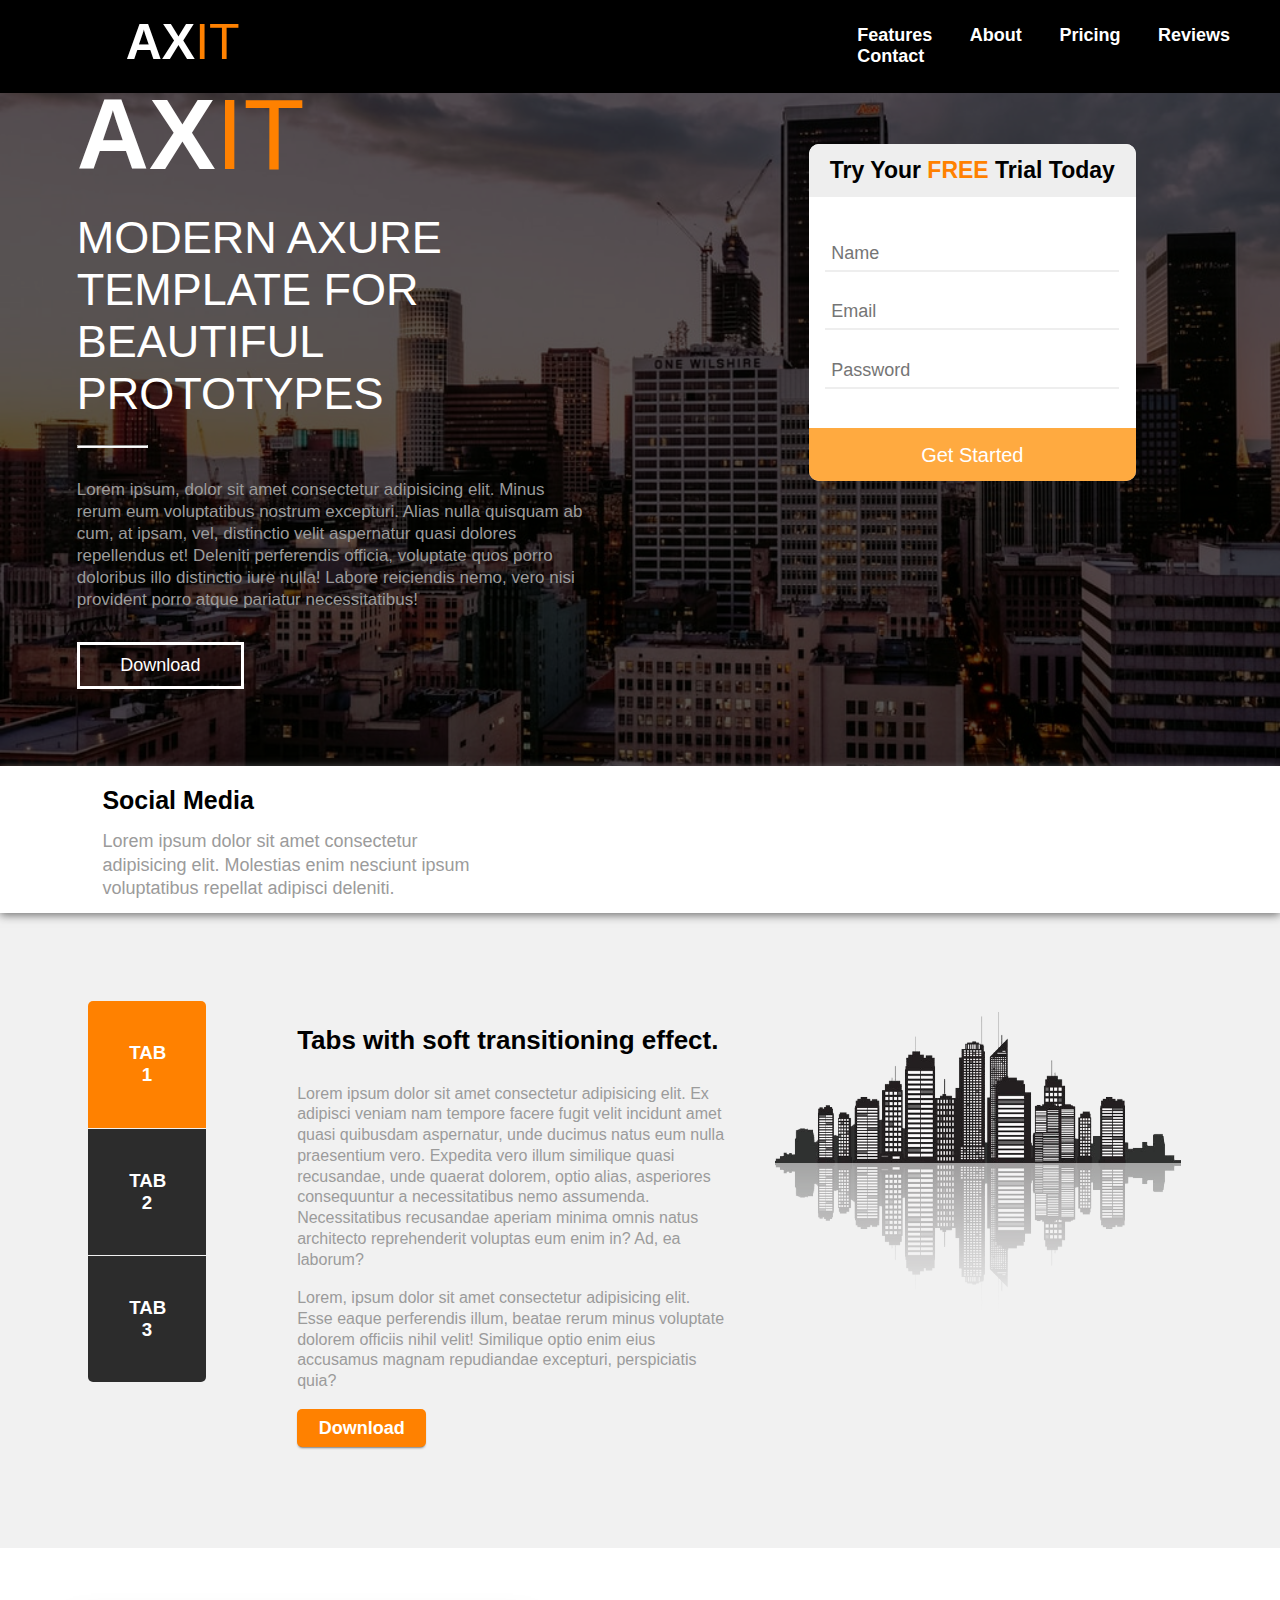
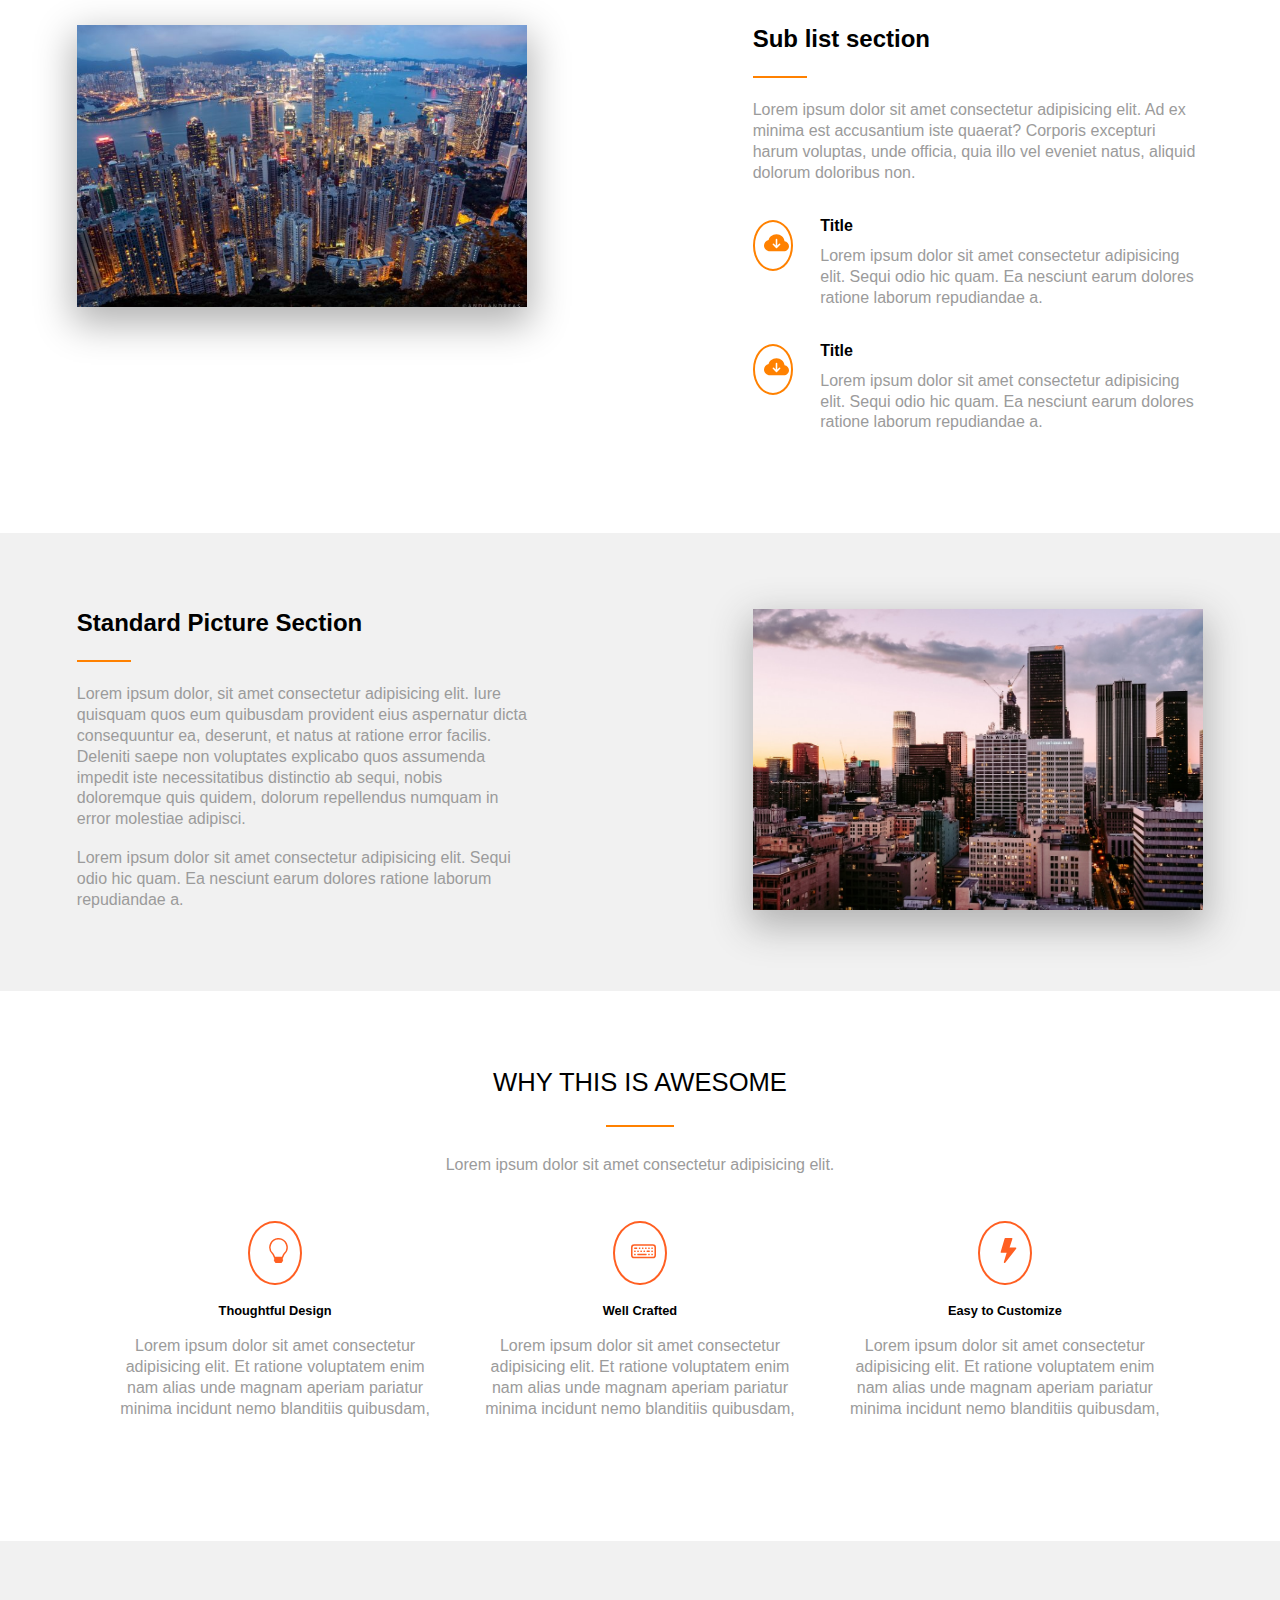
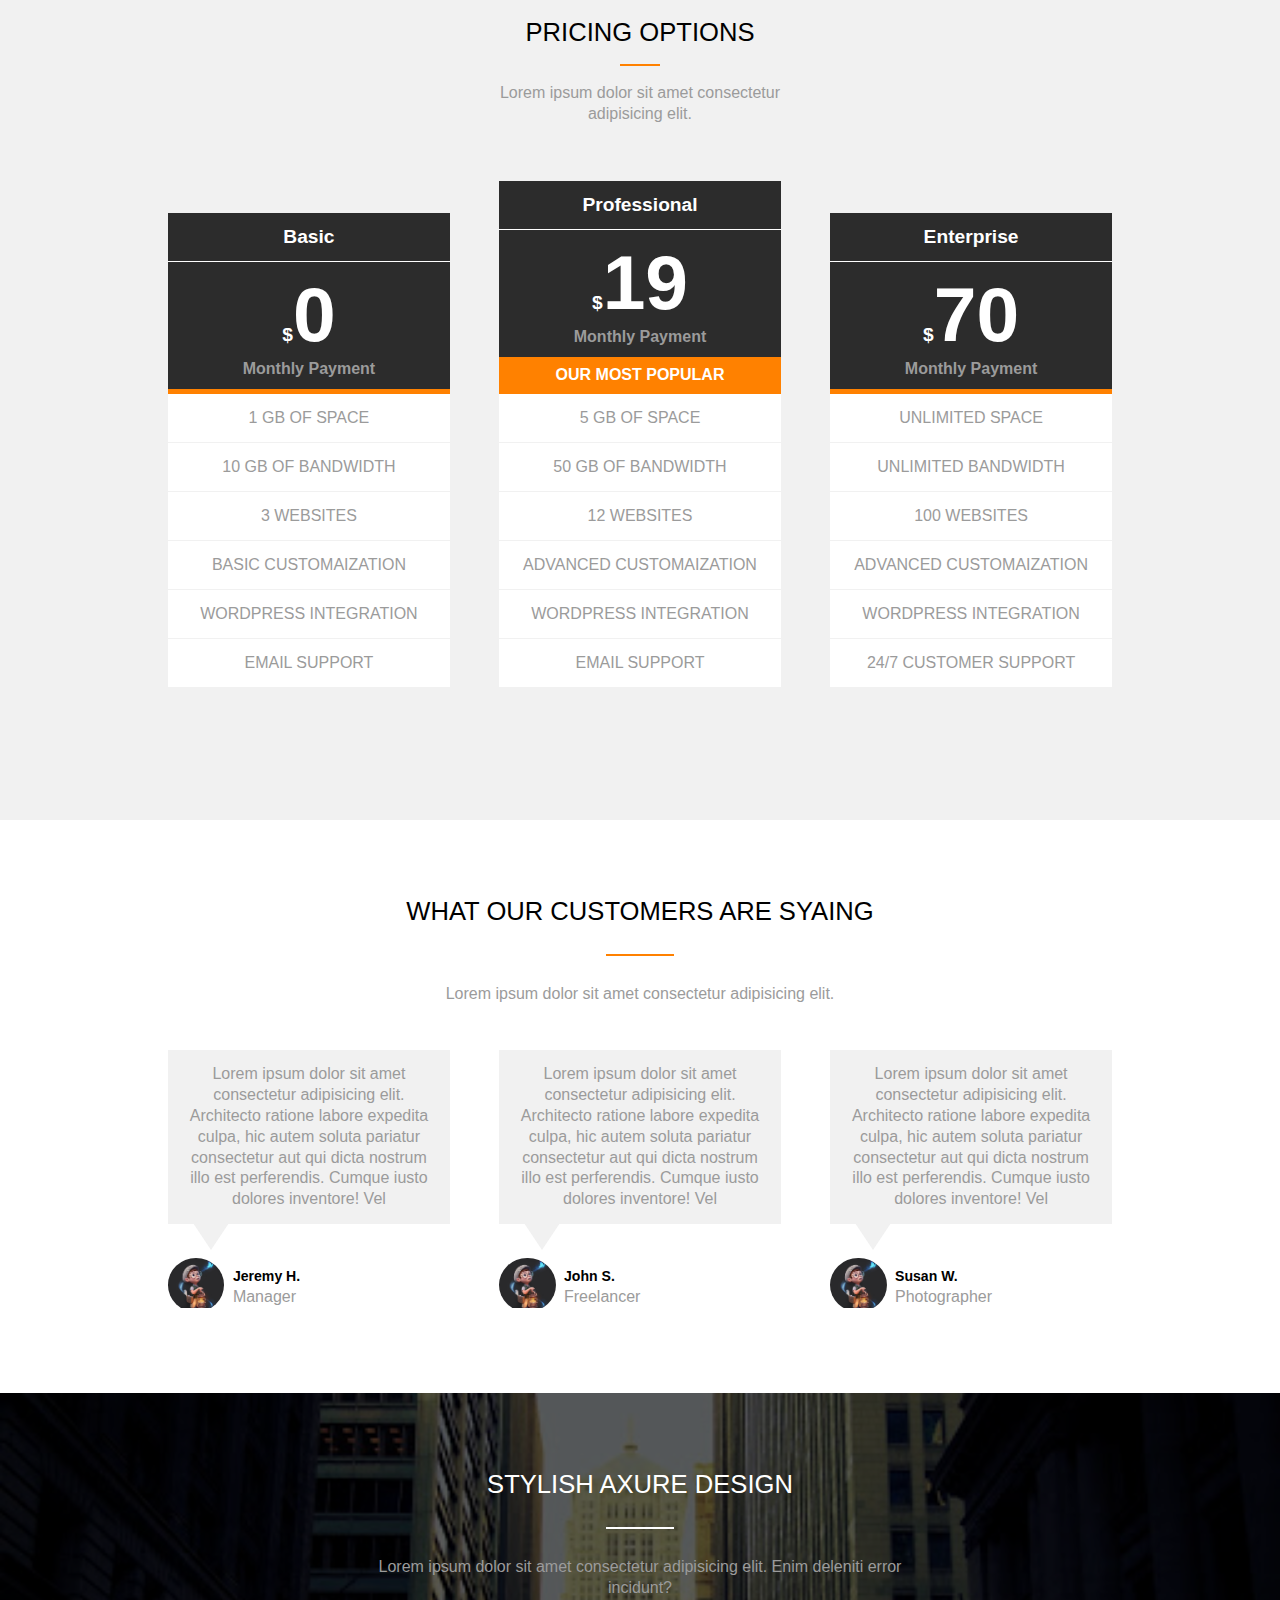
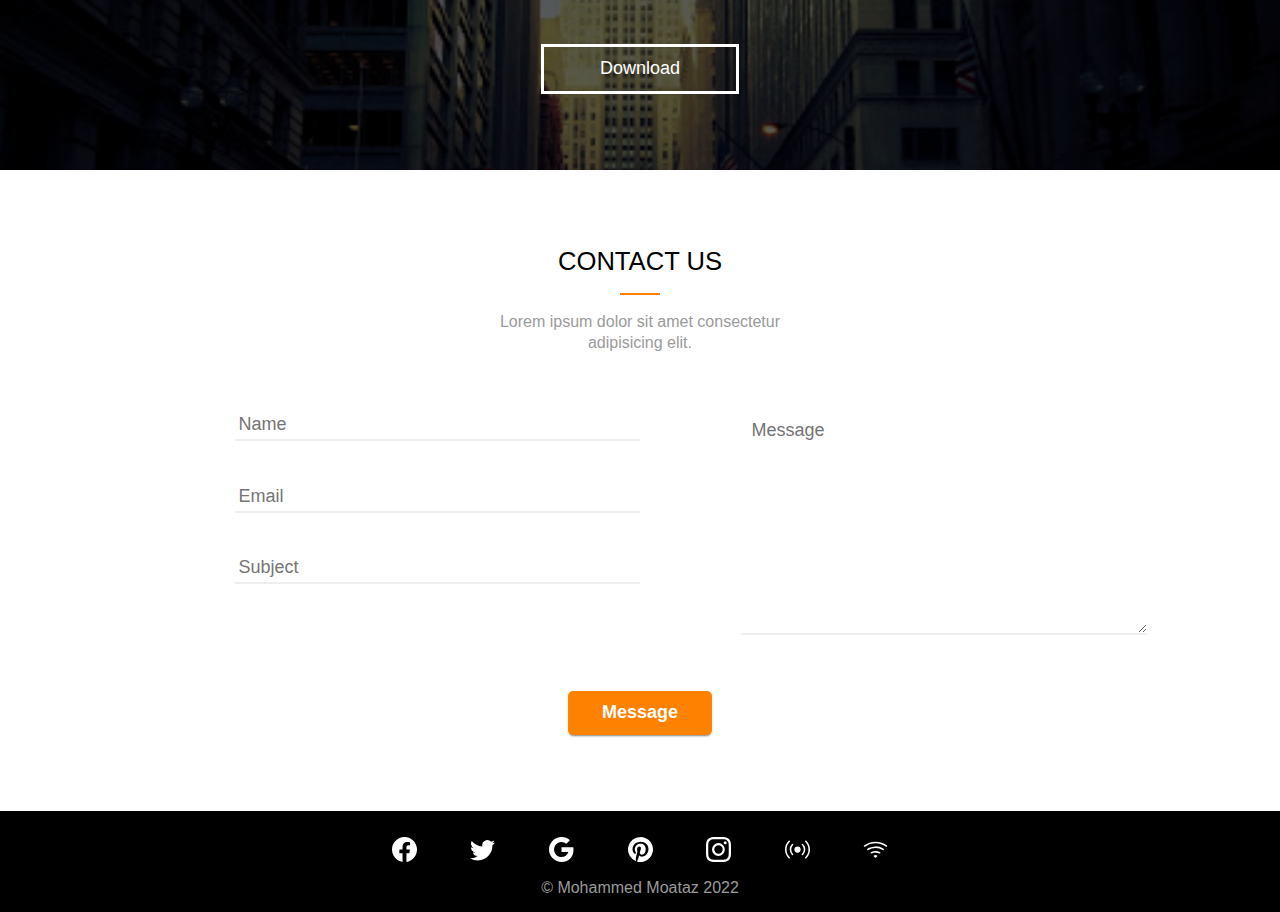
==== commit 53d4f2fc: "Last Commit" ====
--- a/index.html
+++ b/index.html
@@ -2,555 +2,581 @@
 <html>
 
 <head>
-    <meta charset='utf-8'>
-    <meta http-equiv='X-UA-Compatible' content='IE=edge'>
-    <title>World</title>
-    <meta name='viewport' content='width=device-width, initial-scale=1'>
-    <link rel="stylesheet" href="https://cdnjs.cloudflare.com/ajax/libs/font-awesome/6.1.2/css/all.min.css"
-        integrity="sha512-1sCRPdkRXhBV2PBLUdRb4tMg1w2YPf37qatUFeS7zlBy7jJI8Lf4VHwWfZZfpXtYSLy85pkm9GaYVYMfw5BC1A=="
-        crossorigin="anonymous" referrerpolicy="no-referrer" />
-    <link rel='stylesheet' type='text/css' media='screen' href='./css/style.css'>
+  <title>AXIT</title>
+  <link rel="stylesheet" href="./css/style.css" />
 </head>
 
 <body>
-    <!------------------------ Top Section ------------------------>
-    <section class="home">
-        <div class="overlay main-container">
-            <!------------------------ Nav Bar ------------------------>
-            <nav class="flex-center">
-                <div class="nav-bar flex-space-between w-65">
-                    <div class="logo">
-                        <a href="#">World</a>
-                    </div>
-                    <ul>
-                        <li><a href="#">Home</a></li>
-                        <li><a href="#">Pages</a></li>
-                        <li><a href="#">Gadgets</a></li>
-                        <li><a href="#">Lifestyle</a></li>
-                        <li><a href="#">Video</a></li>
-                        <li><a href="#">Contact</a></li>
-                        <li><i class="fa-solid fa-magnifying-glass"></i></li>
-                    </ul>
-                </div>
-            </nav>
-            <!------------------------ Home Section ------------------------>
-            <div class="home-container flex-center">
-                <div class="slider-container flex-space-between w-65">
-                    <div class="slider flex-space-between">
-                        <div class="circle">
-                            <h3>1</h3>
-                        </div>
-                        <p>Lorem ipsum dolor sit amet consectetur adipisicing elit.</p>
-                    </div>
-                    <div class="slider flex-space-between">
-                        <div class="circle">
-                            <h3>2</h3>
-                        </div>
-                        <p>Lorem ipsum dolor sit amet consectetur adipisicing elit.</p>
-                    </div>
-                    <div class="slider flex-space-between">
-                        <div class="circle">
-                            <h3>3</h3>
-                        </div>
-                        <p>Lorem ipsum dolor sit amet consectetur adipisicing elit.</p>
-                    </div>
-                </div>
-            </div>
-        </div>
+  <!------------------------ Nav Bar ------------------------>
+  <nav>
+    <section class="nav-bar">
+      <div class="logo">
+        <a href="#">AX<span class="primary-color">IT</span></a>
+      </div>
+      <ul>
+        <li><a href="#">Features</a></li>
+        <li><a href="#">About</a></li>
+        <li><a href="#">Pricing</a></li>
+        <li><a href="#">Reviews</a></li>
+        <li><a href="#">Contact</a></li>
+      </ul>
+      <div class="clear"></div>
     </section>
-    <!------------------------ Middle Section ------------------------>
-    <section class="middle">
-        <!------------------------ Nav Bar ------------------------>
-        <div class="flex-center">
-            <div class="flex-space-between w-65">
-                <div class="flex-center w-65">
-                    <div class="contents">
-                        <!------------------------ Top Content ------------------------>
-                        <div class="top-content">
-                            <div class="nav-bar flex-space-between">
-                                <h3>Don't Miss</h3>
-                                <ul>
-                                    <li><a href="#">All</a></li>
-                                    <li><a href="#">Style hunter</a></li>
-                                    <li><a href="#">Vogue</a></li>
-                                    <li><a href="#">Health & Fitness</a></li>
-                                    <li><a href="#">Travel</a></li>
-                                    <li><a href="#">Gadgets</a></li>
-                                    <li><a href="#">More</a></li>
-                                </ul>
-                            </div>
-                            <div class="tab-content flex-space-between">
-                                <div class="content">
-                                    <div class="big-card">
-                                        <div class="image-container">
-                                            <img
-                                                src="https://preview.colorlib.com/theme/world/img/blog-img/xb22.jpg.pagespeed.ic.UNPIZqj0g-.webp" />
-                                        </div>
-                                        <div class="description">
-                                            <a href="#">
-                                                <h5>How Did van Gogh’s Turbulent Mind Depict One of the Most Complex
-                                                    Concepts in
-                                                    Physics?
-                                                </h5>
-                                            </a>
-                                            <p class="color-gray">How Did van Gogh’s Turbulent Mind Depict One of the
-                                                Most
-                                                Complex Concepts in...
-                                            </p>
-                                            <p class="color-gray date">Katy Liu on Sep 29, 2017 at 9:48 am</p>
-                                        </div>
-                                    </div>
-                                    <div class="d-flex arrows">
-                                        <div><i class="fa-solid fa-angle-left"></i></div>
-                                        <div><i class="fa-solid fa-angle-right"></i></div>
-                                    </div>
-                                </div>
-                                <div class="content">
-                                    <div class="small-card flex-space-between">
-                                        <div class="image-container">
-                                            <img
-                                                src="https://preview.colorlib.com/theme/world/img/blog-img/xb19.jpg.pagespeed.ic.uMNzupn9gY.webp" />
-                                        </div>
-                                        <h5>Lorem ipsum dolor sit amet, consectetur adipisicing elit.</h5>
-                                    </div>
-                                    <div class="small-card flex-space-between">
-                                        <div class="image-container">
-                                            <img
-                                                src="https://preview.colorlib.com/theme/world/img/blog-img/xb18.jpg.pagespeed.ic.4jSvdTLDPE.webp" />
-                                        </div>
-                                        <h5>Lorem ipsum dolor sit amet, consectetur adipisicing elit.</h5>
-                                    </div>
-                                    <div class="small-card flex-space-between">
-                                        <div class="image-container">
-                                            <img
-                                                src="https://preview.colorlib.com/theme/world/img/blog-img/xb15.jpg.pagespeed.ic.Vd81Fis15q.webp" />
-                                        </div>
-                                        <h5>Lorem ipsum dolor sit amet, consectetur adipisicing elit.</h5>
-                                    </div>
-                                    <div class="small-card flex-space-between">
-                                        <div class="image-container">
-                                            <img
-                                                src="https://preview.colorlib.com/theme/world/img/blog-img/xb17.jpg.pagespeed.ic.Mxqeq8BZPv.webp" />
-                                        </div>
-                                        <h5>Lorem ipsum dolor sit amet, consectetur adipisicing elit.</h5>
-                                    </div>
-                                </div>
-                            </div>
-                        </div>
-                        <!------------------------ Trending Section ------------------------>
-                        <div class="trending-content">
-                            <div class="nav-bar flex-space-between">
-                                <h3>Don't Miss</h3>
-                                <ul>
-                                    <li><a href="#">All</a></li>
-                                    <li><a href="#">Style hunter</a></li>
-                                    <li><a href="#">Vogue</a></li>
-                                    <li><a href="#">Health & Fitness</a></li>
-                                    <li><a href="#">Travel</a></li>
-                                    <li><a href="#">Gadgets</a></li>
-                                    <li><a href="#">More</a></li>
-                                </ul>
-                            </div>
-                            <div class="tab-content flex-space-between">
-                                <div class="content">
-                                    <div class="big-card">
-                                        <div class="image-container">
-                                            <img
-                                                src="https://preview.colorlib.com/theme/world/img/blog-img/xb2.jpg.pagespeed.ic.G3CqIJTFth.webp" />
-                                            <div class="top-left-botton p-abs">
-                                                <button class="travel-button">Travel</button>
-                                            </div>
-                                        </div>
-                                        <div class="description">
-                                            <a href="#">
-                                                <h5>How Did van Gogh’s Turbulent Mind Depict One of the Most Complex
-                                                    Concepts in
-                                                    Physics?
-                                                </h5>
-                                            </a>
-                                            <p class="color-gray">How Did van Gogh’s Turbulent Mind Depict One of the
-                                                Most
-                                                Complex Concepts in...
-                                            </p>
-                                            <p class="color-gray date">Katy Liu on Sep 29, 2017 at 9:48 am</p>
-                                        </div>
-                                    </div>
-                                </div>
-                                <div class="content">
-                                    <div class="big-card">
-                                        <div class="image-container">
-                                            <img
-                                                src="https://preview.colorlib.com/theme/world/img/blog-img/xb3.jpg.pagespeed.ic.ZoWo4VzCxa.webp" />
-                                            <div class="top-left-botton p-abs">
-                                                <button class="travel-button">Travel</button>
-                                            </div>
-                                        </div>
-                                        <div class="description">
-                                            <a href="#">
-                                                <h5>How Did van Gogh’s Turbulent Mind Depict One of the Most Complex
-                                                    Concepts in
-                                                    Physics?
-                                                </h5>
-                                            </a>
-                                            <p class="color-gray">How Did van Gogh’s Turbulent Mind Depict One of the
-                                                Most
-                                                Complex Concepts in...
-                                            </p>
-                                            <p class="color-gray date">Katy Liu on Sep 29, 2017 at 9:48 am</p>
-                                        </div>
-                                    </div>
-                                </div>
-                            </div>
-                            <div class="bottom-content flex-space-between">
-                                <div class="small-card-with-date">
-                                    <div class="small-card flex-space-between">
-                                        <div class="image-container">
-                                            <img
-                                                src="https://preview.colorlib.com/theme/world/img/blog-img/xb13.jpg.pagespeed.ic.Mxqeq8BZPv.webp" />
-                                        </div>
-                                        <div class="description">
-                                            <h5 class="f-16">Lorem ipsum dolor sit amet, consectetur adipisicing elit.
-                                            </h5>
-                                            <p class="color-gray date">Katy Liu on Sep 29, 2017 at 9:48 am</p>
-                                        </div>
-                                    </div>
-                                </div>
-                                <div class="small-card-with-date">
-                                    <div class="small-card flex-space-between">
-                                        <div class="image-container">
-                                            <img
-                                                src="https://preview.colorlib.com/theme/world/img/blog-img/xb14.jpg.pagespeed.ic.KW82YIFbj8.webp" />
-                                        </div>
-                                        <div class="description">
-                                            <h5 class="f-16">Lorem ipsum dolor sit amet, consectetur adipisicing elit.
-                                            </h5>
-                                            <p class="color-gray date">Katy Liu on Sep 29, 2017 at 9:48 am</p>
-                                        </div>
-                                    </div>
-                                </div>
-                                <div class="small-card-with-date">
-                                    <div class="small-card flex-space-between">
-                                        <div class="image-container">
-                                            <img
-                                                src="https://preview.colorlib.com/theme/world/img/blog-img/xb15.jpg.pagespeed.ic.Vd81Fis15q.webp" />
-                                        </div>
-                                        <div class="description">
-                                            <h5 class="f-16">Lorem ipsum dolor sit amet, consectetur adipisicing elit.
-                                            </h5>
-                                            <p class="color-gray date">Katy Liu on Sep 29, 2017 at 9:48 am</p>
-                                        </div>
-                                    </div>
-                                </div>
-                                <div class="small-card-with-date">
-                                    <div class="small-card flex-space-between">
-                                        <div class="image-container">
-                                            <img
-                                                src="https://preview.colorlib.com/theme/world/img/blog-img/xb15.jpg.pagespeed.ic.Vd81Fis15q.webp" />
-                                        </div>
-                                        <div class="description">
-                                            <h5 class="f-16">Lorem ipsum dolor sit amet, consectetur adipisicing elit.
-                                            </h5>
-                                            <p class="color-gray date">Katy Liu on Sep 29, 2017 at 9:48 am</p>
-                                        </div>
-                                    </div>
-                                </div>
-                            </div>
-                            <div class="d-flex arrows">
-                                <div><i class="fa-solid fa-angle-left"></i></div>
-                                <div><i class="fa-solid fa-angle-right"></i></div>
-                            </div>
-                        </div>
-                    </div>
-                </div>
-                <!------------------------ Side Section ------------------------>
-                <aside class="border-left">
-                    <header class="aside-element border-bottom">
-                        <h3>About World</h3>
-                    </header>
-                    <div class="description aside-element border-bottom">
-                        <p class="color-gray">The mango is perfect in that it is always yellow and if it’s not, I don’t
-                            want to hear about
-                            it. The mango’s only flaw, and it’s a minor one, is the effort it sometimes takes to undress
-                            the mango, carve it up in a way that makes sense, and find its way to the mouth.</p>
-                    </div>
-                    <header class="aside-element border-bottom">
-                        <h3>Top Stories</h3>
-                    </header>
-                    <div class="cards aside-element border-bottom">
-                        <div class="small-card flex-space-between">
-                            <div class="image-container">
-                                <img
-                                    src="https://preview.colorlib.com/theme/world/img/blog-img/xb18.jpg.pagespeed.ic.4jSvdTLDPE.webp" />
-                            </div>
-                            <h5>Lorem ipsum dolor sit amet, consectetur adipisicing elit.</h5>
-                        </div>
-                        <div class="small-card flex-space-between">
-                            <div class="image-container">
-                                <img
-                                    src="https://preview.colorlib.com/theme/world/img/blog-img/xb17.jpg.pagespeed.ic.Mxqeq8BZPv.webp" />
-                            </div>
-                            <h5>Lorem ipsum dolor sit amet, consectetur adipisicing elit.</h5>
-                        </div>
-                        <div class="small-card flex-space-between">
-                            <div class="image-container">
-                                <img
-                                    src="https://preview.colorlib.com/theme/world/img/blog-img/xb21.jpg.pagespeed.ic.JPRKDRNWJc.webp" />
-                            </div>
-                            <h5>Lorem ipsum dolor sit amet, consectetur adipisicing elit.</h5>
-                        </div>
-                        <div class="small-card flex-space-between">
-                            <div class="image-container">
-                                <img
-                                    src="https://preview.colorlib.com/theme/world/img/blog-img/xb19.jpg.pagespeed.ic.uMNzupn9gY.webp" />
-                            </div>
-                            <h5>Lorem ipsum dolor sit amet, consectetur adipisicing elit.</h5>
-                        </div>
-                        <div class="small-card flex-space-between">
-                            <div class="image-container">
-                                <img
-                                    src="https://preview.colorlib.com/theme/world/img/blog-img/xb15.jpg.pagespeed.ic.Vd81Fis15q.webp" />
-                            </div>
-                            <h5>Lorem ipsum dolor sit amet, consectetur adipisicing elit.</h5>
-                        </div>
-                    </div>
-                    <header class="aside-element border-bottom">
-                        <h3>Stay Connected</h3>
-                    </header>
-                    <div class="icons aside-element border-bottom">
-                        <ul class="flex-space-between">
-                            <li><i class="fa-brands fa-facebook-f"></i></li>
-                            <li><i class="fa-brands fa-twitter"></i></li>
-                            <li><i class="fa-brands fa-pinterest"></i></li>
-                            <li><i class="fa-brands fa-instagram"></i></li>
-                            <li><i class="fa-brands fa-google"></i></li>
-                        </ul>
-                    </div>
-                    <header class="aside-element border-bottom">
-                        <h3>Today’s Pick</h3>
-                    </header>
-                    <div class="last-element">
-                        <div class="image-container">
-                            <img
-                                src="https://preview.colorlib.com/theme/world/img/blog-img/xb22.jpg.pagespeed.ic.UNPIZqj0g-.webp" />
-                        </div>
-                        <a href="#">
-                            <h3>How Did van Gogh’s Turbulent Mind Depict One of the Most Complex Concepts in
-                                Physics?
-                            </h3>
-                        </a>
-                    </div>
-                </aside>
-            </div>
-        </div>
-    </section>
-    <!------------------------ Images Section ------------------------>
-    <section class="images-section flex-center">
-        <div class="flex-space-between w-65">
-            <div class="image-card">
-                <div class="big-card">
-                    <div class="image-container">
-                        <img
-                            src="https://preview.colorlib.com/theme/world/img/blog-img/xb4.jpg.pagespeed.ic.LdOhOhXA0d.webp" />
-                        <div class="description flex-column-space-between p-abs overlay">
-                            <div class="top-center-botton">
-                                <button class="travel-button">Travel</button>
-                            </div>
-                            <a href="#">
-                                <h5>How Did van Gogh’s Turbulent Mind Depict One of the Most Complex
-                                    Concepts in
-                                    Physics?
-                                </h5>
-                            </a>
-                            <p class="color-gray date">Katy Liu on Sep 29, 2017 at 9:48 am</p>
-                        </div>
-                    </div>
-                </div>
-            </div>
-            <div class="image-card">
-                <div class="big-card">
-                    <div class="image-container">
-                        <img
-                            src="https://preview.colorlib.com/theme/world/img/blog-img/xb5.jpg.pagespeed.ic.jZY-CzMMWG.webp" />
-                        <div class="description flex-column-space-between p-abs overlay">
-                            <div class="top-center-botton">
-                                <button class="travel-button">Travel</button>
-                            </div>
-                            <a href="#">
-                                <h5>How Did van Gogh’s Turbulent Mind Depict One of the Most Complex
-                                    Concepts in
-                                    Physics?
-                                </h5>
-                            </a>
-                            <p class="color-gray date">Katy Liu on Sep 29, 2017 at 9:48 am</p>
-                        </div>
-                    </div>
-                </div>
-            </div>
-            <div class="image-card">
-                <div class="big-card">
-                    <div class="image-container">
-                        <img
-                            src="https://preview.colorlib.com/theme/world/img/blog-img/xb6.jpg.pagespeed.ic.aXbP7WaRAn.webp" />
-                        <div class="description flex-column-space-between p-abs overlay">
-                            <div class="top-center-botton">
-                                <button class="travel-button">Travel</button>
-                            </div>
-                            <a href="#">
-                                <h5>How Did van Gogh’s Turbulent Mind Depict One of the Most Complex
-                                    Concepts in
-                                    Physics?
-                                </h5>
-                            </a>
-                            <p class="color-gray date">Katy Liu on Sep 29, 2017 at 9:48 am</p>
-                        </div>
-                    </div>
-                </div>
-            </div>
-        </div>
-    </section>
+  </nav>
+  <!------------------------ Home Section ------------------------>
+  <section class="home">
+    <div class="overlay main-container">
+      <div class="right-side">
+        <header>
+          <h1>AX<span class="primary-color">IT</span></h1>
+          <h2>Modern axure template for beautiful prototypes</h2>
+        </header>
+        <hr />
+        <div class="description">
+          <p>
+            Lorem ipsum, dolor sit amet consectetur adipisicing elit. Minus
+            rerum eum voluptatibus nostrum excepturi. Alias nulla quisquam ab
+            cum, at ipsam, vel, distinctio velit aspernatur quasi dolores
+            repellendus et! Deleniti perferendis officia, voluptate quos porro
+            doloribus illo distinctio iure nulla! Labore reiciendis nemo, vero
+            nisi provident porro atque pariatur necessitatibus!
+          </p>
+        </div>
+        <div class="download">
+          <button>Download</button>
+        </div>
+      </div>
+      <aside>
+        <div class="singup-container">
+          <div class="header">
+            <h3>
+              Try Your <span class="primary-color">FREE</span> Trial Today
+            </h3>
+          </div>
+          <form>
+            <input type="text" placeholder="Name" />
+            <input type="email" placeholder="Email" />
+            <input type="password" placeholder="Password" />
+          </form>
+          <div class="footer">
+            <p>Get Started</p>
+          </div>
+        </div>
+      </aside>
+      <div class="clear"></div>
+    </div>
+  </section>
+  <!------------------------ Social Media Section ------------------------>
+  <section class="social-media">
+    <div class="container">
+      <header>
+        <h3>Social Media</h3>
+        <p>
+          Lorem ipsum dolor sit amet consectetur adipisicing elit. Molestias
+          enim nesciunt ipsum voluptatibus repellat adipisci deleniti.
+        </p>
+      </header>
+      <div class="icons">
+        <ul>
+          <li>
+            <a href="#">
+              <svg xmlns="http://www.w3.org/2000/svg" width="25" height="25" fill="currentColor" class="bi bi-facebook"
+                viewBox="0 0 16 16">
+                <path
+                  d="M16 8.049c0-4.446-3.582-8.05-8-8.05C3.58 0-.002 3.603-.002 8.05c0 4.017 2.926 7.347 6.75 7.951v-5.625h-2.03V8.05H6.75V6.275c0-2.017 1.195-3.131 3.022-3.131.876 0 1.791.157 1.791.157v1.98h-1.009c-.993 0-1.303.621-1.303 1.258v1.51h2.218l-.354 2.326H9.25V16c3.824-.604 6.75-3.934 6.75-7.951z" />
+              </svg>
+            </a>
+          </li>
+          <li>
+            <a href="#">
+              <svg xmlns="http://www.w3.org/2000/svg" width="25" height="25" fill="currentColor" class="bi bi-twitter"
+                viewBox="0 0 16 16">
+                <path
+                  d="M5.026 15c6.038 0 9.341-5.003 9.341-9.334 0-.14 0-.282-.006-.422A6.685 6.685 0 0 0 16 3.542a6.658 6.658 0 0 1-1.889.518 3.301 3.301 0 0 0 1.447-1.817 6.533 6.533 0 0 1-2.087.793A3.286 3.286 0 0 0 7.875 6.03a9.325 9.325 0 0 1-6.767-3.429 3.289 3.289 0 0 0 1.018 4.382A3.323 3.323 0 0 1 .64 6.575v.045a3.288 3.288 0 0 0 2.632 3.218 3.203 3.203 0 0 1-.865.115 3.23 3.23 0 0 1-.614-.057 3.283 3.283 0 0 0 3.067 2.277A6.588 6.588 0 0 1 .78 13.58a6.32 6.32 0 0 1-.78-.045A9.344 9.344 0 0 0 5.026 15z" />
+              </svg>
+            </a>
+          </li>
+          <li>
+            <a href="#">
+              <svg xmlns="http://www.w3.org/2000/svg" width="25" height="25" fill="currentColor" class="bi bi-google"
+                viewBox="0 0 16 16">
+                <path
+                  d="M15.545 6.558a9.42 9.42 0 0 1 .139 1.626c0 2.434-.87 4.492-2.384 5.885h.002C11.978 15.292 10.158 16 8 16A8 8 0 1 1 8 0a7.689 7.689 0 0 1 5.352 2.082l-2.284 2.284A4.347 4.347 0 0 0 8 3.166c-2.087 0-3.86 1.408-4.492 3.304a4.792 4.792 0 0 0 0 3.063h.003c.635 1.893 2.405 3.301 4.492 3.301 1.078 0 2.004-.276 2.722-.764h-.003a3.702 3.702 0 0 0 1.599-2.431H8v-3.08h7.545z" />
+              </svg>
+            </a>
+          </li>
+          <li>
+            <a href="#">
+              <svg xmlns="http://www.w3.org/2000/svg" width="25" height="25" fill="currentColor" class="bi bi-pinterest"
+                viewBox="0 0 16 16">
+                <path
+                  d="M8 0a8 8 0 0 0-2.915 15.452c-.07-.633-.134-1.606.027-2.297.146-.625.938-3.977.938-3.977s-.239-.479-.239-1.187c0-1.113.645-1.943 1.448-1.943.682 0 1.012.512 1.012 1.127 0 .686-.437 1.712-.663 2.663-.188.796.4 1.446 1.185 1.446 1.422 0 2.515-1.5 2.515-3.664 0-1.915-1.377-3.254-3.342-3.254-2.276 0-3.612 1.707-3.612 3.471 0 .688.265 1.425.595 1.826a.24.24 0 0 1 .056.23c-.061.252-.196.796-.222.907-.035.146-.116.177-.268.107-1-.465-1.624-1.926-1.624-3.1 0-2.523 1.834-4.84 5.286-4.84 2.775 0 4.932 1.977 4.932 4.62 0 2.757-1.739 4.976-4.151 4.976-.811 0-1.573-.421-1.834-.919l-.498 1.902c-.181.695-.669 1.566-.995 2.097A8 8 0 1 0 8 0z" />
+              </svg>
+            </a>
+          </li>
+          <li>
+            <a href="#">
+              <svg xmlns="http://www.w3.org/2000/svg" width="25" height="25" fill="currentColor" class="bi bi-instagram"
+                viewBox="0 0 16 16">
+                <path
+                  d="M8 0C5.829 0 5.556.01 4.703.048 3.85.088 3.269.222 2.76.42a3.917 3.917 0 0 0-1.417.923A3.927 3.927 0 0 0 .42 2.76C.222 3.268.087 3.85.048 4.7.01 5.555 0 5.827 0 8.001c0 2.172.01 2.444.048 3.297.04.852.174 1.433.372 1.942.205.526.478.972.923 1.417.444.445.89.719 1.416.923.51.198 1.09.333 1.942.372C5.555 15.99 5.827 16 8 16s2.444-.01 3.298-.048c.851-.04 1.434-.174 1.943-.372a3.916 3.916 0 0 0 1.416-.923c.445-.445.718-.891.923-1.417.197-.509.332-1.09.372-1.942C15.99 10.445 16 10.173 16 8s-.01-2.445-.048-3.299c-.04-.851-.175-1.433-.372-1.941a3.926 3.926 0 0 0-.923-1.417A3.911 3.911 0 0 0 13.24.42c-.51-.198-1.092-.333-1.943-.372C10.443.01 10.172 0 7.998 0h.003zm-.717 1.442h.718c2.136 0 2.389.007 3.232.046.78.035 1.204.166 1.486.275.373.145.64.319.92.599.28.28.453.546.598.92.11.281.24.705.275 1.485.039.843.047 1.096.047 3.231s-.008 2.389-.047 3.232c-.035.78-.166 1.203-.275 1.485a2.47 2.47 0 0 1-.599.919c-.28.28-.546.453-.92.598-.28.11-.704.24-1.485.276-.843.038-1.096.047-3.232.047s-2.39-.009-3.233-.047c-.78-.036-1.203-.166-1.485-.276a2.478 2.478 0 0 1-.92-.598 2.48 2.48 0 0 1-.6-.92c-.109-.281-.24-.705-.275-1.485-.038-.843-.046-1.096-.046-3.233 0-2.136.008-2.388.046-3.231.036-.78.166-1.204.276-1.486.145-.373.319-.64.599-.92.28-.28.546-.453.92-.598.282-.11.705-.24 1.485-.276.738-.034 1.024-.044 2.515-.045v.002zm4.988 1.328a.96.96 0 1 0 0 1.92.96.96 0 0 0 0-1.92zm-4.27 1.122a4.109 4.109 0 1 0 0 8.217 4.109 4.109 0 0 0 0-8.217zm0 1.441a2.667 2.667 0 1 1 0 5.334 2.667 2.667 0 0 1 0-5.334z" />
+              </svg>
+            </a>
+          </li>
+          <li>
+            <a href="#">
+              <svg xmlns="http://www.w3.org/2000/svg" width="25" height="25" fill="currentColor" class="bi bi-broadcast"
+                viewBox="0 0 16 16">
+                <path
+                  d="M3.05 3.05a7 7 0 0 0 0 9.9.5.5 0 0 1-.707.707 8 8 0 0 1 0-11.314.5.5 0 0 1 .707.707zm2.122 2.122a4 4 0 0 0 0 5.656.5.5 0 1 1-.708.708 5 5 0 0 1 0-7.072.5.5 0 0 1 .708.708zm5.656-.708a.5.5 0 0 1 .708 0 5 5 0 0 1 0 7.072.5.5 0 1 1-.708-.708 4 4 0 0 0 0-5.656.5.5 0 0 1 0-.708zm2.122-2.12a.5.5 0 0 1 .707 0 8 8 0 0 1 0 11.313.5.5 0 0 1-.707-.707 7 7 0 0 0 0-9.9.5.5 0 0 1 0-.707zM10 8a2 2 0 1 1-4 0 2 2 0 0 1 4 0z" />
+              </svg>
+            </a>
+          </li>
+          <li>
+            <a href="#">
+              <svg xmlns="http://www.w3.org/2000/svg" width="25" height="25" fill="currentColor" class="bi bi-wifi"
+                viewBox="0 0 16 16">
+                <path
+                  d="M15.384 6.115a.485.485 0 0 0-.047-.736A12.444 12.444 0 0 0 8 3C5.259 3 2.723 3.882.663 5.379a.485.485 0 0 0-.048.736.518.518 0 0 0 .668.05A11.448 11.448 0 0 1 8 4c2.507 0 4.827.802 6.716 2.164.205.148.49.13.668-.049z" />
+                <path
+                  d="M13.229 8.271a.482.482 0 0 0-.063-.745A9.455 9.455 0 0 0 8 6c-1.905 0-3.68.56-5.166 1.526a.48.48 0 0 0-.063.745.525.525 0 0 0 .652.065A8.46 8.46 0 0 1 8 7a8.46 8.46 0 0 1 4.576 1.336c.206.132.48.108.653-.065zm-2.183 2.183c.226-.226.185-.605-.1-.75A6.473 6.473 0 0 0 8 9c-1.06 0-2.062.254-2.946.704-.285.145-.326.524-.1.75l.015.015c.16.16.407.19.611.09A5.478 5.478 0 0 1 8 10c.868 0 1.69.201 2.42.56.203.1.45.07.61-.091l.016-.015zM9.06 12.44c.196-.196.198-.52-.04-.66A1.99 1.99 0 0 0 8 11.5a1.99 1.99 0 0 0-1.02.28c-.238.14-.236.464-.04.66l.706.706a.5.5 0 0 0 .707 0l.707-.707z" />
+              </svg>
+            </a>
+          </li>
+        </ul>
+      </div>
+    </div>
+    <div class="clear"></div>
+  </section>
+  <!------------------------ Tabs Section ------------------------>
+  <section class="tabs">
+    <div class="container main-container bg-gray">
+      <div class="left-container">
+        <div class="blocks">
+          <div class="tab bg-primary-color">
+            <h3>Tab 1</h3>
+          </div>
+          <div class="tab bg-black64 custom-margin">
+            <h3>Tab 2</h3>
+          </div>
+          <div class="tab bg-black64">
+            <h3>Tab 3</h3>
+          </div>
+        </div>
 
-    <!------------------------ Lastest Articles Content ------------------------>
-    <section class="last-section">
-        <div class="flex-center">
-            <div class="flex-space-between w-65">
-                <div class="top-content w-65">
-                    <div class="nav-bar">
-                        <h3>Lastest Articles</h3>
-                    </div>
-                    <div class="tab-content flex-space-between">
-                        <div class="content">
-                            <div class="small-card-with-data">
-                                <div class="small-card flex-space-between">
-                                    <div class="image-container">
-                                        <img
-                                            src="https://preview.colorlib.com/theme/world/img/blog-img/xb18.jpg.pagespeed.ic.4jSvdTLDPE.webp" />
-                                    </div>
-                                    <div class="description">
-                                        <h5 class="f-20">How Did van Gogh’s Turbulent Mind Depict One of the Most
-                                            Complex Concepts in
-                                            Physics?</h5>
-                                        <h6 class="v-4 w-lighter f-14 color-gray">Lorem ipsum dolor sit amet consectetur
-                                            adipisicing
-                                            elit. Dignissimos eligendi, officia nam quasi sapiente nesciunt, totam,
-                                            iusto quis temporibus recusandae deleniti cum magnam aliquid dolores.</h6>
-                                        <p class="color-gray date">Katy Liu on Sep 29, 2017 at 9:48 am</p>
-                                    </div>
-                                </div>
-                            </div>
-                            <div class="small-card-with-data">
-                                <div class="small-card flex-space-between">
-                                    <div class="image-container">
-                                        <img
-                                            src="https://preview.colorlib.com/theme/world/img/blog-img/xb19.jpg.pagespeed.ic.uMNzupn9gY.webp" />
-                                    </div>
-                                    <div class="description">
-                                        <h5 class="f-20">How Did van Gogh’s Turbulent Mind Depict One of the Most
-                                            Complex Concepts in
-                                            Physics?</h5>
-                                        <h6 class="v-4 w-lighter f-14 color-gray">Lorem ipsum dolor sit amet consectetur
-                                            adipisicing
-                                            elit. Dignissimos eligendi, officia nam quasi sapiente nesciunt, totam,
-                                            iusto quis temporibus recusandae deleniti cum magnam aliquid dolores.</h6>
-                                        <p class="color-gray date">Katy Liu on Sep 29, 2017 at 9:48 am</p>
-                                    </div>
-                                </div>
-                            </div>
-                            <div class="small-card-with-data">
-                                <div class="small-card flex-space-between">
-                                    <div class="image-container">
-                                        <img
-                                            src="https://preview.colorlib.com/theme/world/img/blog-img/xb20.jpg.pagespeed.ic.XGTq6OgGTO.webp" />
-                                    </div>
-                                    <div class="description">
-                                        <h5 class="f-20">How Did van Gogh’s Turbulent Mind Depict One of the Most
-                                            Complex Concepts in
-                                            Physics?</h5>
-                                        <h6 class="v-4 w-lighter f-14 color-gray">Lorem ipsum dolor sit amet consectetur
-                                            adipisicing
-                                            elit. Dignissimos eligendi, officia nam quasi sapiente nesciunt, totam,
-                                            iusto quis temporibus recusandae deleniti cum magnam aliquid dolores.</h6>
-                                        <p class="color-gray date">Katy Liu on Sep 29, 2017 at 9:48 am</p>
-                                    </div>
-                                </div>
-                            </div>
-                            <div class="small-card-with-data">
-                                <div class="small-card flex-space-between">
-                                    <div class="image-container">
-                                        <img
-                                            src="https://preview.colorlib.com/theme/world/img/blog-img/xb14.jpg.pagespeed.ic.KW82YIFbj8.webp" />
-                                    </div>
-                                    <div class="description">
-                                        <h5 class="f-20">How Did van Gogh’s Turbulent Mind Depict One of the Most
-                                            Complex Concepts in
-                                            Physics?</h5>
-                                        <h6 class="v-4 w-lighter f-14 color-gray">Lorem ipsum dolor sit amet consectetur
-                                            adipisicing
-                                            elit. Dignissimos eligendi, officia nam quasi sapiente nesciunt, totam,
-                                            iusto quis temporibus recusandae deleniti cum magnam aliquid dolores.</h6>
-                                        <p class="color-gray date">Katy Liu on Sep 29, 2017 at 9:48 am</p>
-                                    </div>
-                                </div>
-                            </div>
-                            <button class="color-gray f-14">Load More</button>
-                        </div>
-                    </div>
-                </div>
-                <!------------------------ Side Section ------------------------>
-                <aside>
-                    <header class="p-2 border-bottom">
-                        <h3>Most Popular videos</h3>
-                    </header>
-                    <div class="v-10">
-                        <div class="big-card v-4">
-                            <div class="image-container">
-                                <img
-                                    src="https://preview.colorlib.com/theme/world/img/blog-img/xb7.jpg.pagespeed.ic.Sng7uN2r6m.webp" />
-                                <div class="top-left-botton p-abs">
-                                    <button class="travel-button">Travel</button>
-                                </div>
-                            </div>
-                            <div class="description">
-                                <a href="#">
-                                    <h5>How Did van Gogh’s Turbulent Mind Depict One of the Most Complex
-                                        Concepts in
-                                        Physics?
-                                    </h5>
-                                </a>
-                                <p class="color-gray">How Did van Gogh’s Turbulent Mind Depict One of the
-                                    Most
-                                    Complex Concepts in...
-                                </p>
-                                <p class="color-gray date">Katy Liu on Sep 29, 2017 at 9:48 am</p>
-                            </div>
-                        </div>
-                        <div class="big-card v-4">
-                            <div class="image-container">
-                                <img
-                                    src="https://preview.colorlib.com/theme/world/img/blog-img/xb8.jpg.pagespeed.ic.uxUt1AjVZD.webp" />
-                                <div class="top-left-botton p-abs">
-                                    <button class="travel-button">Travel</button>
-                                </div>
-                            </div>
-                            <div class="description">
-                                <a href="#">
-                                    <h5>How Did van Gogh’s Turbulent Mind Depict One of the Most Complex
-                                        Concepts in
-                                        Physics?
-                                    </h5>
-                                </a>
-                                <p class="color-gray">How Did van Gogh’s Turbulent Mind Depict One of the
-                                    Most
-                                    Complex Concepts in...
-                                </p>
-                                <p class="color-gray date">Katy Liu on Sep 29, 2017 at 9:48 am</p>
-                            </div>
-                        </div>
-                    </div>
-                </aside>
-            </div>
-        </div>
-    </section>
-
+        <div class="middle">
+          <h3>Tabs with soft transitioning effect.</h3>
+          <p>
+            Lorem ipsum dolor sit amet consectetur adipisicing elit. Ex
+            adipisci veniam nam tempore facere fugit velit incidunt amet quasi
+            quibusdam aspernatur, unde ducimus natus eum nulla praesentium
+            vero. Expedita vero illum similique quasi recusandae, unde quaerat
+            dolorem, optio alias, asperiores consequuntur a necessitatibus
+            nemo assumenda. Necessitatibus recusandae aperiam minima omnis
+            natus architecto reprehenderit voluptas eum enim in? Ad, ea
+            laborum?
+          </p>
+          <p>
+            Lorem, ipsum dolor sit amet consectetur adipisicing elit. Esse
+            eaque perferendis illum, beatae rerum minus voluptate dolorem
+            officiis nihil velit! Similique optio enim eius accusamus magnam
+            repudiandae excepturi, perspiciatis quia?
+          </p>
+          <button class="bg-primary-color">Download</button>
+        </div>
+      </div>
+      <div class="right-container">
+        <img src="./images/buildings.png" />
+      </div>
+      <div class="clear"></div>
+    </div>
+  </section>
+  <!------------------------ Sub list Section ------------------------>
+  <section class="main-container">
+    <div class="left-container image-container">
+      <img src="./images/110824-cityscapes-748x468.jpg" />
+    </div>
+    <div class="right-container text-container">
+      <header>
+        <h2>Sub list section</h2>
+        <hr class="bg-primary-color small-line vertical-5" />
+        <p>
+          Lorem ipsum dolor sit amet consectetur adipisicing elit. Ad ex
+          minima est accusantium iste quaerat? Corporis excepturi harum
+          voluptas, unde officia, quia illo vel eveniet natus, aliquid dolorum
+          doloribus non.
+        </p>
+      </header>
+      <div class="somelist">
+        <div class="icon primary-color">
+          <svg xmlns="http://www.w3.org/2000/svg" width="25" height="25" fill="currentColor"
+            class="bi bi-cloud-arrow-down-fill" viewBox="0 0 16 16">
+            <path
+              d="M8 2a5.53 5.53 0 0 0-3.594 1.342c-.766.66-1.321 1.52-1.464 2.383C1.266 6.095 0 7.555 0 9.318 0 11.366 1.708 13 3.781 13h8.906C14.502 13 16 11.57 16 9.773c0-1.636-1.242-2.969-2.834-3.194C12.923 3.999 10.69 2 8 2zm2.354 6.854-2 2a.5.5 0 0 1-.708 0l-2-2a.5.5 0 1 1 .708-.708L7.5 9.293V5.5a.5.5 0 0 1 1 0v3.793l1.146-1.147a.5.5 0 0 1 .708.708z" />
+          </svg>
+        </div>
+        <div class="right-list">
+          <h4>Title</h4>
+          <p>
+            Lorem ipsum dolor sit amet consectetur adipisicing elit. Sequi odio
+            hic quam. Ea nesciunt earum dolores ratione laborum repudiandae a.
+          </p>
+        </div>
+        <div class="clear"></div>
+      </div>
+      <div class="somelist">
+        <div class="icon primary-color">
+          <svg xmlns="http://www.w3.org/2000/svg" width="25" height="25" fill="currentColor"
+            class="bi bi-cloud-arrow-down-fill" viewBox="0 0 16 16">
+            <path
+              d="M8 2a5.53 5.53 0 0 0-3.594 1.342c-.766.66-1.321 1.52-1.464 2.383C1.266 6.095 0 7.555 0 9.318 0 11.366 1.708 13 3.781 13h8.906C14.502 13 16 11.57 16 9.773c0-1.636-1.242-2.969-2.834-3.194C12.923 3.999 10.69 2 8 2zm2.354 6.854-2 2a.5.5 0 0 1-.708 0l-2-2a.5.5 0 1 1 .708-.708L7.5 9.293V5.5a.5.5 0 0 1 1 0v3.793l1.146-1.147a.5.5 0 0 1 .708.708z" />
+          </svg>
+        </div>
+        <div class="right-list">
+          <h4>Title</h4>
+          <p>
+            Lorem ipsum dolor sit amet consectetur adipisicing elit. Sequi odio
+            hic quam. Ea nesciunt earum dolores ratione laborum repudiandae a.
+          </p>
+        </div>
+        <div class="clear"></div>
+      </div>
+    </div>
+    <div class="clear"></div>
+  </section>
+  <!------------------------ Standard Pictures Section ------------------------>
+  <section class="main-container bg-gray">
+    <div class="left-container text-container">
+      <h2>Standard Picture Section</h2>
+      <hr class="bg-primary-color small-line vertical-5" />
+      <p>
+        Lorem ipsum dolor, sit amet consectetur adipisicing elit. Iure quisquam quos eum quibusdam provident eius
+        aspernatur dicta consequuntur ea, deserunt, et natus at ratione error facilis. Deleniti saepe non voluptates
+        explicabo quos assumenda impedit iste necessitatibus distinctio ab sequi, nobis doloremque quis quidem, dolorum
+        repellendus numquam in error molestiae adipisci.
+      </p>
+      <br />
+      <p>
+        Lorem ipsum dolor sit amet consectetur adipisicing elit. Sequi odio
+        hic quam. Ea nesciunt earum dolores ratione laborum repudiandae a.
+      </p>
+    </div>
+    <div class="right-container image-container">
+      <img src="./images/photo-1471039497385-b6d6ba609f9c.jpg" />
+    </div>
+    <div class="clear"></div>
+  </section>
+  <!------------------------ Why Section ------------------------>
+  <section class="main-container why text-center">
+    <header>
+      <h1>Why this is Awesome</h1>
+      <hr class="small-line vertical-5-center bg-primary-color" />
+      <p>Lorem ipsum dolor sit amet consectetur adipisicing elit.</p>
+    </header>
+    <div class="articles">
+      <div class="article">
+        <div class="icon">
+          <svg xmlns="http://www.w3.org/2000/svg" width="25" height="25" fill="currentColor" class="bi bi-lightbulb"
+            viewBox="0 0 16 16">
+            <path
+              d="M2 6a6 6 0 1 1 10.174 4.31c-.203.196-.359.4-.453.619l-.762 1.769A.5.5 0 0 1 10.5 13a.5.5 0 0 1 0 1 .5.5 0 0 1 0 1l-.224.447a1 1 0 0 1-.894.553H6.618a1 1 0 0 1-.894-.553L5.5 15a.5.5 0 0 1 0-1 .5.5 0 0 1 0-1 .5.5 0 0 1-.46-.302l-.761-1.77a1.964 1.964 0 0 0-.453-.618A5.984 5.984 0 0 1 2 6zm6-5a5 5 0 0 0-3.479 8.592c.263.254.514.564.676.941L5.83 12h4.342l.632-1.467c.162-.377.413-.687.676-.941A5 5 0 0 0 8 1z" />
+          </svg>
+        </div>
+        <h3>Thoughtful Design</h3>
+        <p>
+          Lorem ipsum dolor sit amet consectetur adipisicing elit. Et ratione voluptatem enim nam alias unde magnam
+          aperiam pariatur minima incidunt nemo blanditiis quibusdam,
+        </p>
+      </div>
+      <div class="article">
+        <div class="icon">
+          <svg xmlns="http://www.w3.org/2000/svg" width="25" height="25" fill="currentColor" class="bi bi-keyboard"
+            viewBox="0 0 16 16">
+            <path
+              d="M14 5a1 1 0 0 1 1 1v5a1 1 0 0 1-1 1H2a1 1 0 0 1-1-1V6a1 1 0 0 1 1-1h12zM2 4a2 2 0 0 0-2 2v5a2 2 0 0 0 2 2h12a2 2 0 0 0 2-2V6a2 2 0 0 0-2-2H2z" />
+            <path
+              d="M13 10.25a.25.25 0 0 1 .25-.25h.5a.25.25 0 0 1 .25.25v.5a.25.25 0 0 1-.25.25h-.5a.25.25 0 0 1-.25-.25v-.5zm0-2a.25.25 0 0 1 .25-.25h.5a.25.25 0 0 1 .25.25v.5a.25.25 0 0 1-.25.25h-.5a.25.25 0 0 1-.25-.25v-.5zm-5 0A.25.25 0 0 1 8.25 8h.5a.25.25 0 0 1 .25.25v.5a.25.25 0 0 1-.25.25h-.5A.25.25 0 0 1 8 8.75v-.5zm2 0a.25.25 0 0 1 .25-.25h1.5a.25.25 0 0 1 .25.25v.5a.25.25 0 0 1-.25.25h-1.5a.25.25 0 0 1-.25-.25v-.5zm1 2a.25.25 0 0 1 .25-.25h.5a.25.25 0 0 1 .25.25v.5a.25.25 0 0 1-.25.25h-.5a.25.25 0 0 1-.25-.25v-.5zm-5-2A.25.25 0 0 1 6.25 8h.5a.25.25 0 0 1 .25.25v.5a.25.25 0 0 1-.25.25h-.5A.25.25 0 0 1 6 8.75v-.5zm-2 0A.25.25 0 0 1 4.25 8h.5a.25.25 0 0 1 .25.25v.5a.25.25 0 0 1-.25.25h-.5A.25.25 0 0 1 4 8.75v-.5zm-2 0A.25.25 0 0 1 2.25 8h.5a.25.25 0 0 1 .25.25v.5a.25.25 0 0 1-.25.25h-.5A.25.25 0 0 1 2 8.75v-.5zm11-2a.25.25 0 0 1 .25-.25h.5a.25.25 0 0 1 .25.25v.5a.25.25 0 0 1-.25.25h-.5a.25.25 0 0 1-.25-.25v-.5zm-2 0a.25.25 0 0 1 .25-.25h.5a.25.25 0 0 1 .25.25v.5a.25.25 0 0 1-.25.25h-.5a.25.25 0 0 1-.25-.25v-.5zm-2 0A.25.25 0 0 1 9.25 6h.5a.25.25 0 0 1 .25.25v.5a.25.25 0 0 1-.25.25h-.5A.25.25 0 0 1 9 6.75v-.5zm-2 0A.25.25 0 0 1 7.25 6h.5a.25.25 0 0 1 .25.25v.5a.25.25 0 0 1-.25.25h-.5A.25.25 0 0 1 7 6.75v-.5zm-2 0A.25.25 0 0 1 5.25 6h.5a.25.25 0 0 1 .25.25v.5a.25.25 0 0 1-.25.25h-.5A.25.25 0 0 1 5 6.75v-.5zm-3 0A.25.25 0 0 1 2.25 6h1.5a.25.25 0 0 1 .25.25v.5a.25.25 0 0 1-.25.25h-1.5A.25.25 0 0 1 2 6.75v-.5zm0 4a.25.25 0 0 1 .25-.25h.5a.25.25 0 0 1 .25.25v.5a.25.25 0 0 1-.25.25h-.5a.25.25 0 0 1-.25-.25v-.5zm2 0a.25.25 0 0 1 .25-.25h5.5a.25.25 0 0 1 .25.25v.5a.25.25 0 0 1-.25.25h-5.5a.25.25 0 0 1-.25-.25v-.5z" />
+          </svg>
+        </div>
+        <h3>Well Crafted</h3>
+        <p>
+          Lorem ipsum dolor sit amet consectetur adipisicing elit. Et ratione voluptatem enim nam alias unde magnam
+          aperiam pariatur minima incidunt nemo blanditiis quibusdam,
+        </p>
+      </div>
+      <div class="article">
+        <div class="icon">
+          <svg xmlns="http://www.w3.org/2000/svg" width="25" height="25" fill="currentColor"
+            class="bi bi-lightning-fill" viewBox="0 0 16 16">
+            <path
+              d="M5.52.359A.5.5 0 0 1 6 0h4a.5.5 0 0 1 .474.658L8.694 6H12.5a.5.5 0 0 1 .395.807l-7 9a.5.5 0 0 1-.873-.454L6.823 9.5H3.5a.5.5 0 0 1-.48-.641l2.5-8.5z" />
+          </svg>
+        </div>
+        <h3>Easy to Customize</h3>
+        <p>
+          Lorem ipsum dolor sit amet consectetur adipisicing elit. Et ratione voluptatem enim nam alias unde magnam
+          aperiam pariatur minima incidunt nemo blanditiis quibusdam,
+        </p>
+      </div>
+    </div>
+  </section>
+  <!------------------------ Pricing Section ------------------------>
+  <section class="main-container pricing text-center bg-gray">
+    <header>
+      <h1>Pricing Options</h1>
+      <hr class="small-line vertical-5-center bg-primary-color" />
+      <p>Lorem ipsum dolor sit amet consectetur adipisicing elit.</p>
+    </header>
+    <div class="cards">
+      <div class="card">
+        <header class="bg-black64">
+          <h2>Basic</h2>
+          <hr class="white-line" />
+          <div>
+            <h1>$<span>0</span></h1>
+            <p>Monthly Payment</p>
+          </div>
+        </header>
+        <div class="popular bg-primary-color">
+        </div>
+        <div class="rows">
+          <p>1 GB of space</p>
+          <hr class="gray-line" />
+          <p>10 GB of Bandwidth</p>
+          <hr class="gray-line" />
+          <p>3 websites</p>
+          <hr class="gray-line" />
+          <p>Basic customaization</p>
+          <hr class="gray-line" />
+          <p>Wordpress integration</p>
+          <hr class="gray-line" />
+          <p>Email support</p>
+        </div>
+      </div>
+      <div class="card">
+        <header class="bg-black64">
+          <h2>Professional</h2>
+          <hr class="white-line" />
+          <div>
+            <h1>$<span>19</span></h1>
+            <p>Monthly Payment</p>
+          </div>
+        </header>
+        <div class="popular bg-primary-color">
+          <h4>Our most Popular</h4>
+        </div>
+        <div class="rows">
+          <p>5 GB of space</p>
+          <hr class="gray-line" />
+          <p>50 GB of Bandwidth</p>
+          <hr class="gray-line" />
+          <p>12 websites</p>
+          <hr class="gray-line" />
+          <p>Advanced customaization</p>
+          <hr class="gray-line" />
+          <p>Wordpress integration</p>
+          <hr class="gray-line" />
+          <p>Email support</p>
+        </div>
+      </div>
+      <div class="card">
+        <header class="bg-black64">
+          <h2>Enterprise</h2>
+          <hr class="white-line" />
+          <div>
+            <h1>$<span>70</span></h1>
+            <p>Monthly Payment</p>
+          </div>
+        </header>
+        <div class="popular bg-primary-color">
+        </div>
+        <div class="rows">
+          <p>Unlimited space</p>
+          <hr class="gray-line" />
+          <p>Unlimited Bandwidth</p>
+          <hr class="gray-line" />
+          <p>100 websites</p>
+          <hr class="gray-line" />
+          <p>Advanced customaization</p>
+          <hr class="gray-line" />
+          <p>Wordpress integration</p>
+          <hr class="gray-line" />
+          <p>24/7 Customer support</p>
+        </div>
+      </div>
+    </div>
+  </section>
+  <!------------------------ What Section ------------------------>
+  <section class="main-container what text-center">
+    <header>
+      <h1>What our customers are syaing</h1>
+      <hr class="small-line vertical-5-center bg-primary-color" />
+      <p>Lorem ipsum dolor sit amet consectetur adipisicing elit.</p>
+    </header>
+    <div class="articles">
+      <div class="article">
+        <div class="text">
+          <p>Lorem ipsum dolor sit amet consectetur adipisicing elit. Architecto ratione labore expedita culpa, hic
+            autem
+            soluta pariatur consectetur aut qui dicta nostrum illo est perferendis. Cumque iusto dolores inventore! Vel
+          </p>
+          <div class="arrow-down"></div>
+        </div>
+        <div class="profile">
+          <div class="image">
+            <img src="./images/boy.jpg" />
+          </div>
+          <div class="position">
+            <h4>Jeremy H.</h4>
+            <p>Manager</p>
+          </div>
+          <div class="clear"></div>
+        </div>
+      </div>
+      <div class="article">
+        <div class="text">
+          <p>Lorem ipsum dolor sit amet consectetur adipisicing elit. Architecto ratione labore expedita culpa, hic
+            autem
+            soluta pariatur consectetur aut qui dicta nostrum illo est perferendis. Cumque iusto dolores inventore!
+            Vel
+          </p>
+          <div class="arrow-down"></div>
+        </div>
+        <div class="profile">
+          <div class="image">
+            <img src="./images/boy.jpg" />
+          </div>
+          <div class="position">
+            <h4>John S.</h4>
+            <p>Freelancer</p>
+          </div>
+          <div class="clear"></div>
+        </div>
+      </div>
+      <div class="article">
+        <div class="text">
+          <p>Lorem ipsum dolor sit amet consectetur adipisicing elit. Architecto ratione labore expedita culpa, hic
+            autem
+            soluta pariatur consectetur aut qui dicta nostrum illo est perferendis. Cumque iusto dolores inventore!
+            Vel
+          </p>
+          <div class="arrow-down"></div>
+        </div>
+        <div class="profile">
+          <div class="image">
+            <img src="./images/boy.jpg" />
+          </div>
+          <div class="position">
+            <h4>Susan W.</h4>
+            <p>Photographer</p>
+          </div>
+          <div class="clear"></div>
+        </div>
+      </div>
+    </div>
+  </section>
+  <!------------------------ Stylish Section ------------------------>
+  <section class="stylish">
+    <div class="overlay main-container text-center">
+      <header>
+        <h1>Stylish Axure Design</h1>
+        <hr class="small-line vertical-5-center" />
+        <p>Lorem ipsum dolor sit amet consectetur adipisicing elit. Enim deleniti error incidunt?</p>
+      </header>
+      <div class="download">
+        <button>Download</button>
+      </div>
+    </div>
+  </section>
+  <!------------------------ Contact us Section ------------------------>
+  <section class="main-container contact text-center">
+    <header>
+      <h1>Contact Us</h1>
+      <hr class="small-line vertical-5-center bg-primary-color" />
+      <p>Lorem ipsum dolor sit amet consectetur adipisicing elit.</p>
+    </header>
+    <form>
+      <div class="right">
+        <input type="text" placeholder="Name" />
+        <input type="email" placeholder="Email" />
+        <input type="text" placeholder="Subject" />
+      </div>
+      <textarea placeholder="Message"></textarea>
+      <div class="clear"></div>
+    </form>
+    <button class="bg-primary-color">Message</button>
+  </section>
+  <!------------------------ Footer ------------------------>
+  <footer class="text-center">
+    <ul>
+      <li>
+        <a href="#">
+          <svg xmlns="http://www.w3.org/2000/svg" width="25" height="25" fill="currentColor" class="bi bi-facebook"
+            viewBox="0 0 16 16">
+            <path
+              d="M16 8.049c0-4.446-3.582-8.05-8-8.05C3.58 0-.002 3.603-.002 8.05c0 4.017 2.926 7.347 6.75 7.951v-5.625h-2.03V8.05H6.75V6.275c0-2.017 1.195-3.131 3.022-3.131.876 0 1.791.157 1.791.157v1.98h-1.009c-.993 0-1.303.621-1.303 1.258v1.51h2.218l-.354 2.326H9.25V16c3.824-.604 6.75-3.934 6.75-7.951z" />
+          </svg>
+        </a>
+      </li>
+      <li>
+        <a href="#">
+          <svg xmlns="http://www.w3.org/2000/svg" width="25" height="25" fill="currentColor" class="bi bi-twitter"
+            viewBox="0 0 16 16">
+            <path
+              d="M5.026 15c6.038 0 9.341-5.003 9.341-9.334 0-.14 0-.282-.006-.422A6.685 6.685 0 0 0 16 3.542a6.658 6.658 0 0 1-1.889.518 3.301 3.301 0 0 0 1.447-1.817 6.533 6.533 0 0 1-2.087.793A3.286 3.286 0 0 0 7.875 6.03a9.325 9.325 0 0 1-6.767-3.429 3.289 3.289 0 0 0 1.018 4.382A3.323 3.323 0 0 1 .64 6.575v.045a3.288 3.288 0 0 0 2.632 3.218 3.203 3.203 0 0 1-.865.115 3.23 3.23 0 0 1-.614-.057 3.283 3.283 0 0 0 3.067 2.277A6.588 6.588 0 0 1 .78 13.58a6.32 6.32 0 0 1-.78-.045A9.344 9.344 0 0 0 5.026 15z" />
+          </svg>
+        </a>
+      </li>
+      <li>
+        <a href="#">
+          <svg xmlns="http://www.w3.org/2000/svg" width="25" height="25" fill="currentColor" class="bi bi-google"
+            viewBox="0 0 16 16">
+            <path
+              d="M15.545 6.558a9.42 9.42 0 0 1 .139 1.626c0 2.434-.87 4.492-2.384 5.885h.002C11.978 15.292 10.158 16 8 16A8 8 0 1 1 8 0a7.689 7.689 0 0 1 5.352 2.082l-2.284 2.284A4.347 4.347 0 0 0 8 3.166c-2.087 0-3.86 1.408-4.492 3.304a4.792 4.792 0 0 0 0 3.063h.003c.635 1.893 2.405 3.301 4.492 3.301 1.078 0 2.004-.276 2.722-.764h-.003a3.702 3.702 0 0 0 1.599-2.431H8v-3.08h7.545z" />
+          </svg>
+        </a>
+      </li>
+      <li>
+        <a href="#">
+          <svg xmlns="http://www.w3.org/2000/svg" width="25" height="25" fill="currentColor" class="bi bi-pinterest"
+            viewBox="0 0 16 16">
+            <path
+              d="M8 0a8 8 0 0 0-2.915 15.452c-.07-.633-.134-1.606.027-2.297.146-.625.938-3.977.938-3.977s-.239-.479-.239-1.187c0-1.113.645-1.943 1.448-1.943.682 0 1.012.512 1.012 1.127 0 .686-.437 1.712-.663 2.663-.188.796.4 1.446 1.185 1.446 1.422 0 2.515-1.5 2.515-3.664 0-1.915-1.377-3.254-3.342-3.254-2.276 0-3.612 1.707-3.612 3.471 0 .688.265 1.425.595 1.826a.24.24 0 0 1 .056.23c-.061.252-.196.796-.222.907-.035.146-.116.177-.268.107-1-.465-1.624-1.926-1.624-3.1 0-2.523 1.834-4.84 5.286-4.84 2.775 0 4.932 1.977 4.932 4.62 0 2.757-1.739 4.976-4.151 4.976-.811 0-1.573-.421-1.834-.919l-.498 1.902c-.181.695-.669 1.566-.995 2.097A8 8 0 1 0 8 0z" />
+          </svg>
+        </a>
+      </li>
+      <li>
+        <a href="#">
+          <svg xmlns="http://www.w3.org/2000/svg" width="25" height="25" fill="currentColor" class="bi bi-instagram"
+            viewBox="0 0 16 16">
+            <path
+              d="M8 0C5.829 0 5.556.01 4.703.048 3.85.088 3.269.222 2.76.42a3.917 3.917 0 0 0-1.417.923A3.927 3.927 0 0 0 .42 2.76C.222 3.268.087 3.85.048 4.7.01 5.555 0 5.827 0 8.001c0 2.172.01 2.444.048 3.297.04.852.174 1.433.372 1.942.205.526.478.972.923 1.417.444.445.89.719 1.416.923.51.198 1.09.333 1.942.372C5.555 15.99 5.827 16 8 16s2.444-.01 3.298-.048c.851-.04 1.434-.174 1.943-.372a3.916 3.916 0 0 0 1.416-.923c.445-.445.718-.891.923-1.417.197-.509.332-1.09.372-1.942C15.99 10.445 16 10.173 16 8s-.01-2.445-.048-3.299c-.04-.851-.175-1.433-.372-1.941a3.926 3.926 0 0 0-.923-1.417A3.911 3.911 0 0 0 13.24.42c-.51-.198-1.092-.333-1.943-.372C10.443.01 10.172 0 7.998 0h.003zm-.717 1.442h.718c2.136 0 2.389.007 3.232.046.78.035 1.204.166 1.486.275.373.145.64.319.92.599.28.28.453.546.598.92.11.281.24.705.275 1.485.039.843.047 1.096.047 3.231s-.008 2.389-.047 3.232c-.035.78-.166 1.203-.275 1.485a2.47 2.47 0 0 1-.599.919c-.28.28-.546.453-.92.598-.28.11-.704.24-1.485.276-.843.038-1.096.047-3.232.047s-2.39-.009-3.233-.047c-.78-.036-1.203-.166-1.485-.276a2.478 2.478 0 0 1-.92-.598 2.48 2.48 0 0 1-.6-.92c-.109-.281-.24-.705-.275-1.485-.038-.843-.046-1.096-.046-3.233 0-2.136.008-2.388.046-3.231.036-.78.166-1.204.276-1.486.145-.373.319-.64.599-.92.28-.28.546-.453.92-.598.282-.11.705-.24 1.485-.276.738-.034 1.024-.044 2.515-.045v.002zm4.988 1.328a.96.96 0 1 0 0 1.92.96.96 0 0 0 0-1.92zm-4.27 1.122a4.109 4.109 0 1 0 0 8.217 4.109 4.109 0 0 0 0-8.217zm0 1.441a2.667 2.667 0 1 1 0 5.334 2.667 2.667 0 0 1 0-5.334z" />
+          </svg>
+        </a>
+      </li>
+      <li>
+        <a href="#">
+          <svg xmlns="http://www.w3.org/2000/svg" width="25" height="25" fill="currentColor" class="bi bi-broadcast"
+            viewBox="0 0 16 16">
+            <path
+              d="M3.05 3.05a7 7 0 0 0 0 9.9.5.5 0 0 1-.707.707 8 8 0 0 1 0-11.314.5.5 0 0 1 .707.707zm2.122 2.122a4 4 0 0 0 0 5.656.5.5 0 1 1-.708.708 5 5 0 0 1 0-7.072.5.5 0 0 1 .708.708zm5.656-.708a.5.5 0 0 1 .708 0 5 5 0 0 1 0 7.072.5.5 0 1 1-.708-.708 4 4 0 0 0 0-5.656.5.5 0 0 1 0-.708zm2.122-2.12a.5.5 0 0 1 .707 0 8 8 0 0 1 0 11.313.5.5 0 0 1-.707-.707 7 7 0 0 0 0-9.9.5.5 0 0 1 0-.707zM10 8a2 2 0 1 1-4 0 2 2 0 0 1 4 0z" />
+          </svg>
+        </a>
+      </li>
+      <li>
+        <a href="#">
+          <svg xmlns="http://www.w3.org/2000/svg" width="25" height="25" fill="currentColor" class="bi bi-wifi"
+            viewBox="0 0 16 16">
+            <path
+              d="M15.384 6.115a.485.485 0 0 0-.047-.736A12.444 12.444 0 0 0 8 3C5.259 3 2.723 3.882.663 5.379a.485.485 0 0 0-.048.736.518.518 0 0 0 .668.05A11.448 11.448 0 0 1 8 4c2.507 0 4.827.802 6.716 2.164.205.148.49.13.668-.049z" />
+            <path
+              d="M13.229 8.271a.482.482 0 0 0-.063-.745A9.455 9.455 0 0 0 8 6c-1.905 0-3.68.56-5.166 1.526a.48.48 0 0 0-.063.745.525.525 0 0 0 .652.065A8.46 8.46 0 0 1 8 7a8.46 8.46 0 0 1 4.576 1.336c.206.132.48.108.653-.065zm-2.183 2.183c.226-.226.185-.605-.1-.75A6.473 6.473 0 0 0 8 9c-1.06 0-2.062.254-2.946.704-.285.145-.326.524-.1.75l.015.015c.16.16.407.19.611.09A5.478 5.478 0 0 1 8 10c.868 0 1.69.201 2.42.56.203.1.45.07.61-.091l.016-.015zM9.06 12.44c.196-.196.198-.52-.04-.66A1.99 1.99 0 0 0 8 11.5a1.99 1.99 0 0 0-1.02.28c-.238.14-.236.464-.04.66l.706.706a.5.5 0 0 0 .707 0l.707-.707z" />
+          </svg>
+        </a>
+      </li>
+    </ul>
+    <p> &COPY; Mohammed Moataz 2022</p>
+  </footer>
 </body>
 
 </html>--- a/css/style.css
+++ b/css/style.css
@@ -9,444 +9,672 @@
 
 a {
   text-decoration: none;
+  color: #ffffff;
 }
 
 ul {
   list-style: none;
 }
 
+span {
+  text-transform: uppercase;
+}
+
 img {
   width: 100%;
 }
 
-ul > li {
-  display: inline-block;
-}
-
-ul > li > a {
-  color: #858585c9;
-}
-
-aside {
-  width: 29%;
+p {
+  color: #9b9b9b;
+  line-height: 1.3;
 }
 
 /* Global Style */
 
-.d-flex {
-  display: flex;
-}
-
-.flex-center {
-  display: flex;
-  justify-content: center;
-  align-items: flex-start;
-}
-
-.w-65 {
-  width: 65%;
-}
-
-.flex-space-between {
-  display: flex;
-  justify-content: space-between;
-}
-
-.flex-column-space-between {
-  display: flex;
-  justify-content: space-between;
-  flex-direction: column;
+.clear {
+  clear: both;
 }
 
 .overlay {
   background-color: #000000a6;
+  padding: 8% 6%;
+}
+
+.primary-color {
+  color: #ff8100;
+}
+
+.bg-primary-color {
+  background-color: #ff8100;
+}
+
+.bg-black64 {
+  background-color: #2c2c2c;
+}
+
+.bg-gray {
+  background-color: #f1f1f1;
+}
+
+.left-container {
+  display: inline-block;
+  width: 40%;
+}
+
+.right-container {
+  float: right;
+  width: 40%;
+}
+
+.image-container > img {
+  width: 100%;
+  box-shadow: 0px 13px 36px 4px #b3b3b3;
+}
+
+.main-container {
+  padding: 6%;
+}
+
+.small-line {
+  width: 12%;
+  height: 2px;
+  border: none;
+}
+
+.white-line {
+  width: 100%;
+  height: 1px;
+  border: none;
+  background-color: #ffffff;
+}
+
+.gray-line {
+  width: 100%;
+  height: 1px;
+  border: none;
+  background-color: #f1f1f1;
+}
+
+.vertical-5-center {
+  margin: 5% auto;
+}
+
+.vertical-5 {
+  margin: 5% 0%;
 }
 
 .text-center {
   text-align: center;
 }
 
-.color-gray {
-  color: #858585c9;
-}
-
-.aside-element {
-  padding: 4% 0% 4% 10%;
-  border-bottom: 1px solid #d5d5d5;
-}
-
-.small-card {
-  align-items: center;
+.arrow-down {
+  width: 0;
+  height: 0;
+  border-left: 20px solid transparent;
+  border-right: 20px solid transparent;
+  border-top: 30px solid #f1f1f1;
+
+  position: absolute;
+  bottom: -15%;
+  left: 8%;
+}
+
+/*
+* Navigation Bar
+*/
+nav {
+  position: relative;
+  z-index: 1024;
+}
+
+nav > .nav-bar {
+  position: fixed;
+  background-color: #000000;
+  padding: 1%;
+  width: 100%;
+}
+
+nav > .nav-bar > .logo {
+  display: inline-block;
+  margin: 0 9%;
+}
+
+nav > .nav-bar > .logo > a {
+  font-size: 50px;
+  color: #ffffff;
+  font-weight: 700;
+  text-align: center;
+  text-transform: uppercase;
+}
+
+nav > .nav-bar > .logo > a > span {
+  font-weight: 100;
+}
+
+nav > .nav-bar > ul {
+  color: #ffffff;
+  float: right;
+  width: 35%;
+  padding: 1%;
+}
+
+nav > .nav-bar > ul > li {
+  display: inline-block;
+  margin: 0 4%;
+  font-size: 18px;
+  font-weight: 700;
+}
+
+/*
+* Home Layout
+*/
+.home {
+  background-image: url(../images/photo-1471039497385-b6d6ba609f9c.jpg);
+  background-size: cover;
+}
+
+.home > .overlay > .right-side {
+  display: inline-block;
+  width: 45%;
+  color: #ffffff;
+}
+
+.home > .overlay > .right-side > header {
+  display: block;
+  width: 100%;
+  color: #ffffff;
+}
+
+.home > .overlay > .right-side > header > h1 {
+  font-size: 100px;
+  font-weight: 700;
+}
+
+.home > .overlay > .right-side > header > h1 > span {
+  font-weight: 100;
+}
+
+.home > .overlay > .right-side > header > h2 {
+  font-size: 45px;
+  text-transform: uppercase;
+  margin: 4% 0px;
+  font-weight: lighter;
+}
+
+.home > .overlay > .right-side > hr {
+  margin: 5% 0;
+  width: 14%;
+  height: 3px;
+  background-color: white;
+}
+
+.home > .overlay > .right-side > .description > p {
+  margin: 6% 0px;
+  font-size: 17px;
+}
+
+.home > .overlay > .right-side > .download > button {
+  padding: 2% 8%;
+  background-color: transparent;
+  color: #ffffff;
+  border: 3px solid #ffffff;
+  font-size: 18px;
+}
+
+.home > .overlay > aside {
+  width: 35%;
+  float: right;
+  padding: 3%;
+  margin: 3%;
+}
+
+.home > .overlay > aside > .singup-container {
   background-color: #ffffff;
-  margin-bottom: 1%;
-  box-shadow: 0px 0px 5px 1px #d3d3d3;
-  align-items: center;
-}
-
-.small-card > .image-container {
-  width: 25%;
-}
-
-.small-card > h5 {
-  width: 69%;
-}
-
-.big-card {
-  box-shadow: inset 0px 0px 5px 2px #e3e3e3;
-}
-
-.big-card > .image-container {
+  overflow: hidden;
+  border-radius: 10px;
+}
+
+.home > .overlay > aside > .singup-container > .header {
+  background-color: #eeeeee;
+  padding: 4%;
+  text-align: center;
+}
+
+.home > .overlay > aside > .singup-container > .header > h3 {
+  font-size: 23px;
+}
+
+.home > .overlay > aside > .singup-container > form {
+  padding: 5%;
+  background-color: white;
+}
+
+.home > .overlay > aside > .singup-container > form > input {
+  display: block;
+  border: 0;
+  border-bottom: 2px solid #eeeeee;
+  width: 100%;
+  margin: 8% 0;
+  font-size: 18px;
+  padding: 2%;
+}
+
+.home > .overlay > aside > .singup-container > .footer {
+  background-color: #ff8d00bf;
+  text-align: center;
+  padding: 4%;
+}
+
+.home > .overlay > aside > .singup-container > .footer > p {
+  color: white;
+  font-size: 20px;
+}
+
+/*
+* Social Media Section
+*/
+
+.social-media {
+  box-shadow: 0 2px 9px 0px #6c6c6c;
   position: relative;
-  z-index: 1;
-  width: 100%;
-}
-
-.big-card > .description {
-  width: 100%;
-  padding: 7%;
-}
-
-.big-card > .description > a {
-  color: #000000;
-}
-
-.big-card > .description > a > h5 {
-  font-size: 18px;
-  font-weight: lighter;
-  margin-bottom: 5%;
-}
-
-.big-card > .description > p {
-  margin-bottom: 5%;
-}
-
-.date {
-  font-size: 12px;
-}
-
-.p-abs {
-  position: absolute;
-  z-index: 10;
-  top: 0%;
-}
-
-.top-left-botton {
-  top: 10%;
-  left: 15%;
-}
-
-.top-center-botton {
-  top: 10%;
-  margin: 0% 40%;
-}
-
-.image-container > .description {
+}
+
+.social-media > .container {
+  padding: 1% 8%;
+}
+
+.social-media > .container > header {
+  display: inline-block;
+  width: 35%;
+}
+
+.social-media > .container > header > h3 {
+  font-size: 25px;
+  margin: 2% 0;
+}
+
+.social-media > .container > header > p {
+  font-size: 18px;
+  margin: 4% 0% 0%;
+}
+
+.social-media > .container > .icons {
+  float: right;
+  width: 50%;
+}
+
+.social-media > .container > .icons > ul {
+  list-style: none;
+}
+
+.social-media > .container > .icons > ul > li {
+  display: inline-block;
+  color: #a9a9a9;
+}
+
+/*
+* Tabs Section
+*/
+
+.tabs > .container > .left-container {
+  display: inline-block;
+  width: 60%;
+  padding: 1%;
+}
+
+.tabs > .container > .left-container > .blocks {
+  display: inline-block;
+  width: 18%;
+  border-radius: 5px;
+  overflow: hidden;
+}
+
+.tabs > .container > .left-container > .blocks > .tab {
+  padding: 35%;
+  color: white;
   text-align: center;
-  padding: 5%;
-  height: 100%;
-}
-
-.image-container > .description > a {
-  font-size: 20px;
-  color: #ffffff;
-}
-
-.travel-button {
-  border: none;
-  padding: 5% 25%;
-  background-color: #ffffff;
-  text-transform: uppercase;
-  font-size: 10px;
-  color: #0000ff;
-  font-weight: 500;
-  line-height: 1.7;
-}
-
-.trending-content > .bottom-content > .small-card-with-date {
-  display: inline-block;
-  width: 48%;
-}
-
-.trending-content > .bottom-content > .small-card-with-date > .small-card {
-  margin-bottom: 1%;
-}
-
-.small-card > .description {
-  width: 75%;
-  padding: 3%;
-}
-
-.small-card > .description > p {
-  font-size: 11px;
-  margin-top: 5%;
-}
-
-.f-20 {
-  font-size: 20px;
-}
-
-.f-16 {
+  text-transform: uppercase;
   font-size: 16px;
-}
-
-.f-14 {
-  font-size: 14px;
-}
-
-.w-lighter {
-  font-weight: lighter;
-}
-
-.v-10 {
-  margin: 10% 0%;
-}
-
-.v-4 {
-  margin: 4% 0%;
-}
-
-.p-2 {
-  padding: 2% 0%;
-}
-
-.border-left {
-  border-left: 1px solid #d5d5d5;
-}
-
-.border-bottom {
-  border-bottom: 1px solid #d5d5d5;
-}
-
-/*
-* Navigation Bar
-*/
-
-nav > .nav-bar {
-  top: 0%;
-  background-color: transparent;
-  padding: 1%;
-  position: absolute;
-  z-index: 1024;
-  border-bottom: 1px solid #ffffff;
-  align-items: center;
-}
-
-nav > .nav-bar > .logo > a {
-  font-size: 1vw;
-  color: #ffffff;
+  font-weight: bold;
+}
+
+.tabs > .container > .left-container > .blocks > .custom-margin {
+  margin: 1% 0;
+}
+
+.tabs > .container > .left-container > .middle {
+  float: right;
+  padding: 2%;
+  width: 70%;
+}
+
+.tabs > .container > .left-container > .middle > h3 {
+  line-height: 2;
+  font-size: 26px;
+}
+
+.tabs > .container > .left-container > .middle > p {
+  margin: 4% 0;
+}
+
+.tabs > .container > .left-container > .middle > button {
+  border: 0;
+  padding: 2% 5%;
+  font-size: 18px;
   font-weight: 700;
-  text-transform: uppercase;
-}
-
-nav > .nav-bar > ul {
-  color: #ffffff88;
-  width: 45%;
-  padding: 1%;
-  text-align: end;
-}
-
-nav > .nav-bar > ul > li {
-  margin: 0 2%;
-  font-size: 0.8vw;
-}
-
-nav > .nav-bar > ul > li > i {
-  font-size: 24px;
-}
-
-nav > .nav-bar > ul > li > a:hover {
-  color: #ffffff;
-}
-
-/*
-* Home Section
-*/
-
-.home {
-  background-image: url(https://preview.colorlib.com/theme/world/img/blog-img/xbg1.jpg.pagespeed.ic.5jRX7mD2W5.webp);
-  background-size: cover;
-}
-
-.home-container {
-  margin-top: 22%;
-}
-
-.slider-container {
-  margin: 2% 0%;
-}
-
-.slider {
-  width: 30%;
-  color: #ffffff;
-  align-items: center;
-}
-
-.slider > .circle {
-  width: 15%;
+  color: white;
+  border-radius: 5px;
+  box-shadow: 0px 2px 3px -2px #000;
+}
+
+.tabs > .container > .right-container {
+  float: right;
+  padding: 2%;
+  width: 40%;
+}
+
+.tabs > .container > .right-container > img {
+  -webkit-box-reflect: below 0px
+    linear-gradient(to bottom, rgba(0, 0, 0, 0), rgba(0, 0, 0, 0.4));
+}
+
+/*
+* Sub list section
+*/
+.main-container > .text-container > .somelist {
+  margin: 5% 0%;
+}
+
+.main-container > .text-container > .somelist > .icon {
+  width: 9%;
+  display: inline-block;
+  border: 2px solid;
+  padding: 2%;
   border-radius: 50%;
   text-align: center;
-
-  border-top-color: #2d4ec5;
-  border-top-style: solid;
-  border-top-width: 5px;
-  border-right-color: #2d4ec5;
-  border-right-style: solid;
-  border-right-width: 5px;
-  border-bottom-color: #2d4ec5;
-  border-bottom-style: solid;
-  border-bottom-width: 5px;
-  border-left-color: #aaaaaa;
-  border-left-style: solid;
-  border-left-width: 5px;
-}
-
-.slider > .circle > h3 {
-  line-height: 2.3;
-}
-
-.slider > p {
-  font-size: 14px;
-  width: 75%;
-}
-
-/*
-* Middle Section
-*/
-
-.middle {
-  padding: 5% 0%;
-}
-
-div > .nav-bar {
-  width: 100%;
-  padding: 1% 0;
-  border-bottom: 2px solid #f1f1f1;
-  align-content: center;
-  justify-content: space-between;
-  align-items: center;
-}
-
-div > .nav-bar > ul {
+  margin: 3% 0%;
+}
+
+.main-container > .text-container > .somelist > .right-list {
+  float: right;
+  width: 85%;
+}
+
+.main-container > .text-container > .somelist > .right-list > h4 {
+  line-height: 2.5;
+}
+
+/*
+* Why This is awesome
+*/
+
+.why > header {
+  width: 50%;
+  margin: auto;
+}
+
+.why > header > h1 {
+  font-size: 2vw;
+  text-transform: uppercase;
+  font-weight: lighter;
+}
+
+.why > .articles {
+  margin: 4% 0%;
+}
+
+.why > .articles > .article {
+  width: 28%;
+  display: inline-block;
+  margin: 0% 2%;
+}
+
+.why > .articles > .article > .icon {
+  width: 17%;
+  margin: auto;
+  border: 2px solid;
+  border-radius: 50%;
+  padding: 5%;
+  color: #ff5f22;
+  text-align: center;
+}
+
+.why > .articles > .article > h3 {
+  font-size: 1vw;
+  line-height: 4;
+}
+
+/*
+* Pricing Options Section
+*/
+
+.pricing > header {
+  width: 30%;
+  margin: auto;
+}
+
+.pricing > header > h1 {
+  font-size: 2vw;
+  text-transform: uppercase;
+  font-weight: lighter;
+}
+
+.pricing > .cards {
+  margin: 5% 0%;
+}
+
+.pricing > .cards > .card {
+  display: inline-block;
+  width: 25%;
+  margin: 0% 2%;
+  background-color: #ffffff;
+}
+
+.pricing > .cards > .card > header {
+  color: #ffffff;
+}
+
+.pricing > .cards > .card > header > h2 {
+  line-height: 2.5;
+  font-size: 1.5vw;
+}
+
+.pricing > .cards > .card > header > div {
+  padding: 3%;
+}
+
+.pricing > .cards > .card > header > div > h1 {
+  font-size: 1.5vw;
+}
+
+.pricing > .cards > .card > header > div > h1 > span {
+  font-size: 6vw;
+}
+
+.pricing > .cards > .card > header > div > p {
+  font-weight: bold;
+}
+
+.pricing > .cards > .card > .popular {
+  padding: 1%;
+}
+
+.pricing > .cards > .card > .popular > h4 {
+  color: #ffffff;
+  text-transform: uppercase;
+  line-height: 2;
+}
+
+.pricing > .cards > .card > .rows > p {
+  line-height: 3;
+  text-transform: uppercase;
+}
+
+/*
+* What Section
+*/
+
+.what > header {
+  width: 50%;
+  margin: auto;
+}
+
+.what > header > h1 {
+  font-size: 2vw;
+  text-transform: uppercase;
+  font-weight: lighter;
+}
+
+.what > .articles {
+  margin: 4% 0% 0%;
+}
+
+.what > .articles > .article {
+  width: 25%;
+  display: inline-block;
+  margin: 0% 2%;
+}
+
+.what > .articles > .article > .text {
+  position: relative;
+  background-color: #f1f1f1;
+  padding: 5%;
+}
+
+.what > .articles > .article > .profile {
+  margin: 12% 0% 0%;
+}
+
+.what > .articles > .article > .profile > .image {
+  width: 20%;
+  border-radius: 50%;
+  overflow: hidden;
+  display: inline-block;
+}
+
+.what > .articles > .article > .profile > .position {
+  float: right;
   width: 80%;
-  padding: 1%;
-  text-align: end;
-}
-
-div > .nav-bar > ul > li {
-  margin: 0 2%;
-  font-size: 0.8vw;
-}
-
-div > .nav-bar > ul > li > a:hover {
-  color: #000000;
-}
-
-aside > .description > p {
-  margin: 5% 0% 10%;
-  font-size: 14px;
-}
-
-aside > .cards {
-  padding: 10% 0% 10% 10%;
-}
-
-aside > .icons > ul {
-  margin: 5% 0%;
-}
-
-aside > .icons > ul > li {
-  border: 1px solid #f1f1f1;
-  text-align: center;
-  padding: 2%;
-  border-radius: 50%;
-  width: 10%;
-  color: #8d8d8d;
-  font-size: 14px;
-  line-height: 1;
-}
-
-aside > div > a {
-  color: #000000;
-  margin-top: 5%;
-}
-
-aside > div > a > h3 {
-  margin-top: 5%;
-  font-size: 17px;
-}
-
-.tab-content {
-  padding-top: 4%;
-}
-
-.tab-content > .content {
-  width: 100%;
-  padding: 0 2%;
-}
-
-.arrows {
-  margin-top: 15%;
-}
-
-.arrows > div {
-  border: 2px solid;
-  color: #d8d8d8;
-  border-radius: 50%;
-  width: 10%;
-  line-height: 2;
-  text-align: center;
+  text-align: start;
+  padding: 3%;
+}
+
+.what > .articles > .article > .profile > .position > h4 {
+  font-size: 1.1vw;
+  line-height: 1.5;
+}
+
+/*
+* Stylish Layout
+*/
+
+.stylish {
+  background-image: url(../images/streat.jpg);
+  background-size: cover;
+}
+
+.stylish > .overlay > header {
+  width: 50%;
+  margin: auto;
+  color: #ffffff;
+}
+
+.stylish > .overlay > header > h1 {
+  font-size: 2vw;
+  text-transform: uppercase;
+  font-weight: lighter;
+}
+
+.stylish > .overlay > header > hr {
+  background-color: #ffffff;
+}
+
+.stylish > .overlay > .download {
+  margin: 4% 0% 0%;
+}
+
+.stylish > .overlay > .download > button {
+  padding: 1% 5%;
+  background-color: transparent;
+  color: #ffffff;
+  border: 3px solid #ffffff;
+  font-size: 18px;
+}
+
+/*
+* Contact section
+*/
+
+.contact > header {
+  width: 30%;
+  margin: auto;
+}
+
+.contact > header > h1 {
+  font-size: 2vw;
+  text-transform: uppercase;
+  font-weight: lighter;
+}
+
+.contact > form {
+  padding: 5%;
+  background-color: white;
+}
+
+.contact > form > .right {
+  display: inline-block;
+  width: 40%;
+}
+
+.contact > form > .right > input {
+  display: block;
+  border: 0;
+  border-bottom: 2px solid #eeeeee;
+  width: 100%;
+  font-size: 18px;
+  padding: 1%;
+}
+
+.contact > form > .right > input[type="email"] {
+  margin: 10% 0%;
+}
+
+.contact > form > textarea {
+  float: right;
+  width: 40%;
+  border: 0;
+  border-bottom: 2px solid #eeeeee;
+  font-size: 18px;
+  padding: 1%;
+  min-height: 225px;
+}
+
+.contact > button {
+  border: 0;
+  padding: 1% 3%;
+  font-size: 18px;
+  font-weight: 700;
+  color: white;
+  border-radius: 5px;
+  box-shadow: 0px 2px 3px -2px #000;
+}
+
+/*
+* Footer
+*/
+
+footer {
+  background-color: #000000;
+  padding: 1%;
+}
+
+footer > ul {
+  list-style: none;
+  padding: 1%;
+}
+
+footer > ul > li {
+  display: inline-block;
+  color: #a9a9a9;
   margin: 0% 2%;
-}
-
-aside > .last-element {
-  padding: 10% 0% 20% 10%;
-  border-bottom: none;
-}
-
-/*
-* Trending content
-*/
-
-.trending-content {
-  margin-top: 13%;
-}
-
-.trending-content > .bottom-content {
-  padding: 1% 2%;
-  flex-wrap: wrap;
-}
-
-.trending-content > .arrows {
-  margin-top: 5%;
-}
-
-.trending-content > .arrows > div {
-  width: 5%;
-}
-
-/*
-* Images Section
-*/
-
-.image-card {
-  padding: 0% 1%;
-  position: relative;
-  z-index: 1;
-}
-
-/*
-* Last Section
-*/
-
-.last-section {
-  padding: 5% 0%;
-}
-
-.content > button {
-  margin-left: 70%;
-  margin-top: 8%;
-  width: 17%;
-  padding: 1%;
-  border: 1px solid;
-  border-radius: 19px;
-}
+}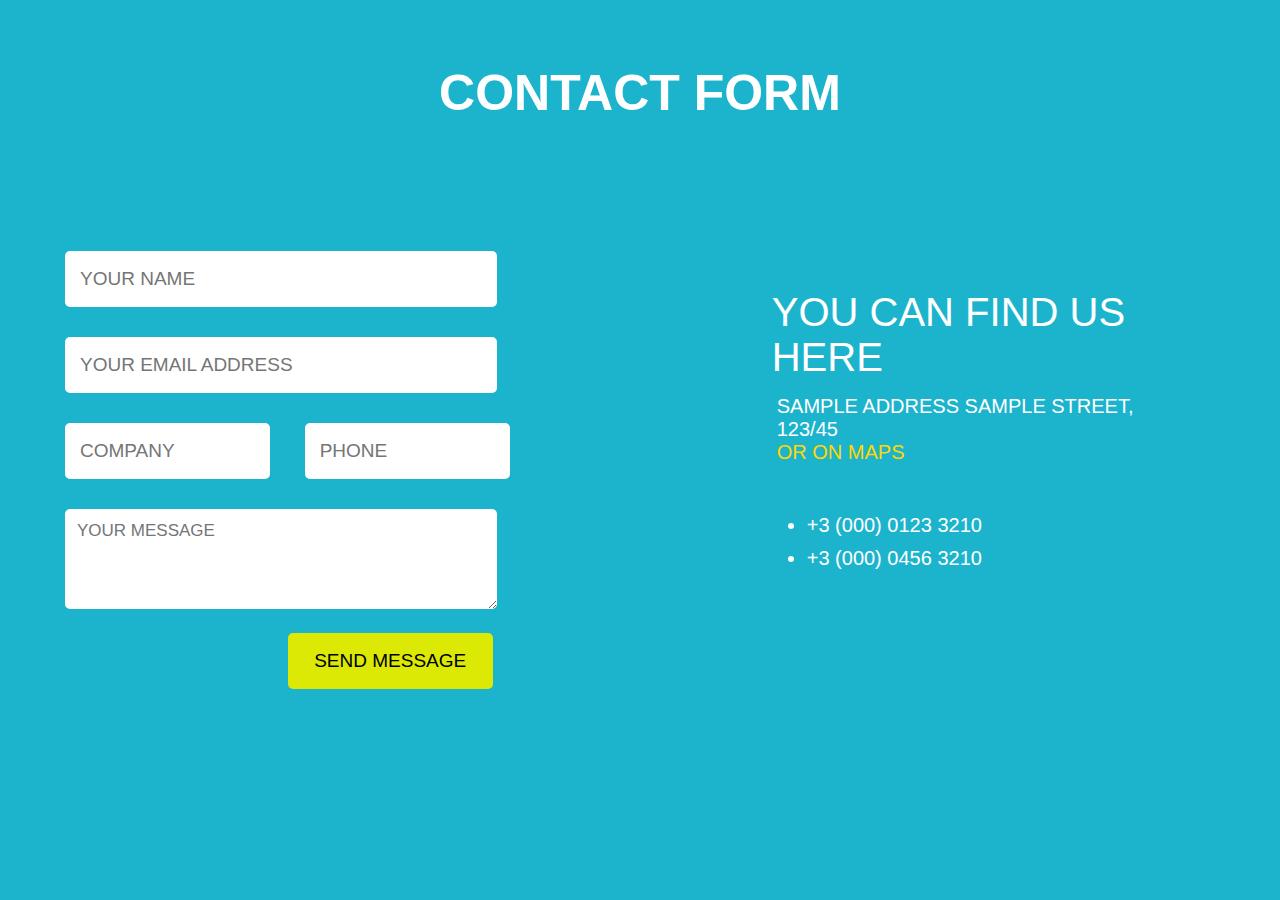
==== commit 69718af2: "Last Commit" ====
--- a/index.html
+++ b/index.html
@@ -1,582 +1,31 @@
 <!DOCTYPE html>
 <html>
+  <head>
+    <title>Form Task</title>
+    <link rel="stylesheet" href="./css/style.css" />
+  </head>
+  <body>
+    <header>
+      <h1>CONTACT FORM</h1>
+    </header>
+    <form>
+      <input type="text" placeholder="YOUR NAME" />
+      <input type="text" placeholder="YOUR EMAIL ADDRESS" />
+      <input type="text" placeholder="COMPANY" class="custom-input" />
+      <input type="text" placeholder="PHONE" class="custom-input" />
+      <textarea placeholder="YOUR MESSAGE"></textarea>
+      <input type="submit" value="SEND MESSAGE" />
+    </form>
 
-<head>
-  <title>AXIT</title>
-  <link rel="stylesheet" href="./css/style.css" />
-</head>
-
-<body>
-  <!------------------------ Nav Bar ------------------------>
-  <nav>
-    <section class="nav-bar">
-      <div class="logo">
-        <a href="#">AX<span class="primary-color">IT</span></a>
-      </div>
-      <ul>
-        <li><a href="#">Features</a></li>
-        <li><a href="#">About</a></li>
-        <li><a href="#">Pricing</a></li>
-        <li><a href="#">Reviews</a></li>
-        <li><a href="#">Contact</a></li>
-      </ul>
-      <div class="clear"></div>
-    </section>
-  </nav>
-  <!------------------------ Home Section ------------------------>
-  <section class="home">
-    <div class="overlay main-container">
-      <div class="right-side">
-        <header>
-          <h1>AX<span class="primary-color">IT</span></h1>
-          <h2>Modern axure template for beautiful prototypes</h2>
-        </header>
-        <hr />
-        <div class="description">
-          <p>
-            Lorem ipsum, dolor sit amet consectetur adipisicing elit. Minus
-            rerum eum voluptatibus nostrum excepturi. Alias nulla quisquam ab
-            cum, at ipsam, vel, distinctio velit aspernatur quasi dolores
-            repellendus et! Deleniti perferendis officia, voluptate quos porro
-            doloribus illo distinctio iure nulla! Labore reiciendis nemo, vero
-            nisi provident porro atque pariatur necessitatibus!
-          </p>
-        </div>
-        <div class="download">
-          <button>Download</button>
-        </div>
-      </div>
-      <aside>
-        <div class="singup-container">
-          <div class="header">
-            <h3>
-              Try Your <span class="primary-color">FREE</span> Trial Today
-            </h3>
-          </div>
-          <form>
-            <input type="text" placeholder="Name" />
-            <input type="email" placeholder="Email" />
-            <input type="password" placeholder="Password" />
-          </form>
-          <div class="footer">
-            <p>Get Started</p>
-          </div>
-        </div>
-      </aside>
-      <div class="clear"></div>
-    </div>
-  </section>
-  <!------------------------ Social Media Section ------------------------>
-  <section class="social-media">
     <div class="container">
-      <header>
-        <h3>Social Media</h3>
-        <p>
-          Lorem ipsum dolor sit amet consectetur adipisicing elit. Molestias
-          enim nesciunt ipsum voluptatibus repellat adipisci deleniti.
-        </p>
-      </header>
-      <div class="icons">
+      <div>
+        <h2>YOU CAN FIND US HERE</h2>
+        <p>SAMPLE ADDRESS SAMPLE STREET, 123/45 <span>OR ON MAPS</span></p>
         <ul>
-          <li>
-            <a href="#">
-              <svg xmlns="http://www.w3.org/2000/svg" width="25" height="25" fill="currentColor" class="bi bi-facebook"
-                viewBox="0 0 16 16">
-                <path
-                  d="M16 8.049c0-4.446-3.582-8.05-8-8.05C3.58 0-.002 3.603-.002 8.05c0 4.017 2.926 7.347 6.75 7.951v-5.625h-2.03V8.05H6.75V6.275c0-2.017 1.195-3.131 3.022-3.131.876 0 1.791.157 1.791.157v1.98h-1.009c-.993 0-1.303.621-1.303 1.258v1.51h2.218l-.354 2.326H9.25V16c3.824-.604 6.75-3.934 6.75-7.951z" />
-              </svg>
-            </a>
-          </li>
-          <li>
-            <a href="#">
-              <svg xmlns="http://www.w3.org/2000/svg" width="25" height="25" fill="currentColor" class="bi bi-twitter"
-                viewBox="0 0 16 16">
-                <path
-                  d="M5.026 15c6.038 0 9.341-5.003 9.341-9.334 0-.14 0-.282-.006-.422A6.685 6.685 0 0 0 16 3.542a6.658 6.658 0 0 1-1.889.518 3.301 3.301 0 0 0 1.447-1.817 6.533 6.533 0 0 1-2.087.793A3.286 3.286 0 0 0 7.875 6.03a9.325 9.325 0 0 1-6.767-3.429 3.289 3.289 0 0 0 1.018 4.382A3.323 3.323 0 0 1 .64 6.575v.045a3.288 3.288 0 0 0 2.632 3.218 3.203 3.203 0 0 1-.865.115 3.23 3.23 0 0 1-.614-.057 3.283 3.283 0 0 0 3.067 2.277A6.588 6.588 0 0 1 .78 13.58a6.32 6.32 0 0 1-.78-.045A9.344 9.344 0 0 0 5.026 15z" />
-              </svg>
-            </a>
-          </li>
-          <li>
-            <a href="#">
-              <svg xmlns="http://www.w3.org/2000/svg" width="25" height="25" fill="currentColor" class="bi bi-google"
-                viewBox="0 0 16 16">
-                <path
-                  d="M15.545 6.558a9.42 9.42 0 0 1 .139 1.626c0 2.434-.87 4.492-2.384 5.885h.002C11.978 15.292 10.158 16 8 16A8 8 0 1 1 8 0a7.689 7.689 0 0 1 5.352 2.082l-2.284 2.284A4.347 4.347 0 0 0 8 3.166c-2.087 0-3.86 1.408-4.492 3.304a4.792 4.792 0 0 0 0 3.063h.003c.635 1.893 2.405 3.301 4.492 3.301 1.078 0 2.004-.276 2.722-.764h-.003a3.702 3.702 0 0 0 1.599-2.431H8v-3.08h7.545z" />
-              </svg>
-            </a>
-          </li>
-          <li>
-            <a href="#">
-              <svg xmlns="http://www.w3.org/2000/svg" width="25" height="25" fill="currentColor" class="bi bi-pinterest"
-                viewBox="0 0 16 16">
-                <path
-                  d="M8 0a8 8 0 0 0-2.915 15.452c-.07-.633-.134-1.606.027-2.297.146-.625.938-3.977.938-3.977s-.239-.479-.239-1.187c0-1.113.645-1.943 1.448-1.943.682 0 1.012.512 1.012 1.127 0 .686-.437 1.712-.663 2.663-.188.796.4 1.446 1.185 1.446 1.422 0 2.515-1.5 2.515-3.664 0-1.915-1.377-3.254-3.342-3.254-2.276 0-3.612 1.707-3.612 3.471 0 .688.265 1.425.595 1.826a.24.24 0 0 1 .056.23c-.061.252-.196.796-.222.907-.035.146-.116.177-.268.107-1-.465-1.624-1.926-1.624-3.1 0-2.523 1.834-4.84 5.286-4.84 2.775 0 4.932 1.977 4.932 4.62 0 2.757-1.739 4.976-4.151 4.976-.811 0-1.573-.421-1.834-.919l-.498 1.902c-.181.695-.669 1.566-.995 2.097A8 8 0 1 0 8 0z" />
-              </svg>
-            </a>
-          </li>
-          <li>
-            <a href="#">
-              <svg xmlns="http://www.w3.org/2000/svg" width="25" height="25" fill="currentColor" class="bi bi-instagram"
-                viewBox="0 0 16 16">
-                <path
-                  d="M8 0C5.829 0 5.556.01 4.703.048 3.85.088 3.269.222 2.76.42a3.917 3.917 0 0 0-1.417.923A3.927 3.927 0 0 0 .42 2.76C.222 3.268.087 3.85.048 4.7.01 5.555 0 5.827 0 8.001c0 2.172.01 2.444.048 3.297.04.852.174 1.433.372 1.942.205.526.478.972.923 1.417.444.445.89.719 1.416.923.51.198 1.09.333 1.942.372C5.555 15.99 5.827 16 8 16s2.444-.01 3.298-.048c.851-.04 1.434-.174 1.943-.372a3.916 3.916 0 0 0 1.416-.923c.445-.445.718-.891.923-1.417.197-.509.332-1.09.372-1.942C15.99 10.445 16 10.173 16 8s-.01-2.445-.048-3.299c-.04-.851-.175-1.433-.372-1.941a3.926 3.926 0 0 0-.923-1.417A3.911 3.911 0 0 0 13.24.42c-.51-.198-1.092-.333-1.943-.372C10.443.01 10.172 0 7.998 0h.003zm-.717 1.442h.718c2.136 0 2.389.007 3.232.046.78.035 1.204.166 1.486.275.373.145.64.319.92.599.28.28.453.546.598.92.11.281.24.705.275 1.485.039.843.047 1.096.047 3.231s-.008 2.389-.047 3.232c-.035.78-.166 1.203-.275 1.485a2.47 2.47 0 0 1-.599.919c-.28.28-.546.453-.92.598-.28.11-.704.24-1.485.276-.843.038-1.096.047-3.232.047s-2.39-.009-3.233-.047c-.78-.036-1.203-.166-1.485-.276a2.478 2.478 0 0 1-.92-.598 2.48 2.48 0 0 1-.6-.92c-.109-.281-.24-.705-.275-1.485-.038-.843-.046-1.096-.046-3.233 0-2.136.008-2.388.046-3.231.036-.78.166-1.204.276-1.486.145-.373.319-.64.599-.92.28-.28.546-.453.92-.598.282-.11.705-.24 1.485-.276.738-.034 1.024-.044 2.515-.045v.002zm4.988 1.328a.96.96 0 1 0 0 1.92.96.96 0 0 0 0-1.92zm-4.27 1.122a4.109 4.109 0 1 0 0 8.217 4.109 4.109 0 0 0 0-8.217zm0 1.441a2.667 2.667 0 1 1 0 5.334 2.667 2.667 0 0 1 0-5.334z" />
-              </svg>
-            </a>
-          </li>
-          <li>
-            <a href="#">
-              <svg xmlns="http://www.w3.org/2000/svg" width="25" height="25" fill="currentColor" class="bi bi-broadcast"
-                viewBox="0 0 16 16">
-                <path
-                  d="M3.05 3.05a7 7 0 0 0 0 9.9.5.5 0 0 1-.707.707 8 8 0 0 1 0-11.314.5.5 0 0 1 .707.707zm2.122 2.122a4 4 0 0 0 0 5.656.5.5 0 1 1-.708.708 5 5 0 0 1 0-7.072.5.5 0 0 1 .708.708zm5.656-.708a.5.5 0 0 1 .708 0 5 5 0 0 1 0 7.072.5.5 0 1 1-.708-.708 4 4 0 0 0 0-5.656.5.5 0 0 1 0-.708zm2.122-2.12a.5.5 0 0 1 .707 0 8 8 0 0 1 0 11.313.5.5 0 0 1-.707-.707 7 7 0 0 0 0-9.9.5.5 0 0 1 0-.707zM10 8a2 2 0 1 1-4 0 2 2 0 0 1 4 0z" />
-              </svg>
-            </a>
-          </li>
-          <li>
-            <a href="#">
-              <svg xmlns="http://www.w3.org/2000/svg" width="25" height="25" fill="currentColor" class="bi bi-wifi"
-                viewBox="0 0 16 16">
-                <path
-                  d="M15.384 6.115a.485.485 0 0 0-.047-.736A12.444 12.444 0 0 0 8 3C5.259 3 2.723 3.882.663 5.379a.485.485 0 0 0-.048.736.518.518 0 0 0 .668.05A11.448 11.448 0 0 1 8 4c2.507 0 4.827.802 6.716 2.164.205.148.49.13.668-.049z" />
-                <path
-                  d="M13.229 8.271a.482.482 0 0 0-.063-.745A9.455 9.455 0 0 0 8 6c-1.905 0-3.68.56-5.166 1.526a.48.48 0 0 0-.063.745.525.525 0 0 0 .652.065A8.46 8.46 0 0 1 8 7a8.46 8.46 0 0 1 4.576 1.336c.206.132.48.108.653-.065zm-2.183 2.183c.226-.226.185-.605-.1-.75A6.473 6.473 0 0 0 8 9c-1.06 0-2.062.254-2.946.704-.285.145-.326.524-.1.75l.015.015c.16.16.407.19.611.09A5.478 5.478 0 0 1 8 10c.868 0 1.69.201 2.42.56.203.1.45.07.61-.091l.016-.015zM9.06 12.44c.196-.196.198-.52-.04-.66A1.99 1.99 0 0 0 8 11.5a1.99 1.99 0 0 0-1.02.28c-.238.14-.236.464-.04.66l.706.706a.5.5 0 0 0 .707 0l.707-.707z" />
-              </svg>
-            </a>
-          </li>
+          <li><a href="+3 (000) 0123 3210">+3 (000) 0123 3210</a></li>
+          <li><a href="+3 (000) 0456 3210">+3 (000) 0456 3210</a></li>
         </ul>
       </div>
     </div>
-    <div class="clear"></div>
-  </section>
-  <!------------------------ Tabs Section ------------------------>
-  <section class="tabs">
-    <div class="container main-container bg-gray">
-      <div class="left-container">
-        <div class="blocks">
-          <div class="tab bg-primary-color">
-            <h3>Tab 1</h3>
-          </div>
-          <div class="tab bg-black64 custom-margin">
-            <h3>Tab 2</h3>
-          </div>
-          <div class="tab bg-black64">
-            <h3>Tab 3</h3>
-          </div>
-        </div>
-
-        <div class="middle">
-          <h3>Tabs with soft transitioning effect.</h3>
-          <p>
-            Lorem ipsum dolor sit amet consectetur adipisicing elit. Ex
-            adipisci veniam nam tempore facere fugit velit incidunt amet quasi
-            quibusdam aspernatur, unde ducimus natus eum nulla praesentium
-            vero. Expedita vero illum similique quasi recusandae, unde quaerat
-            dolorem, optio alias, asperiores consequuntur a necessitatibus
-            nemo assumenda. Necessitatibus recusandae aperiam minima omnis
-            natus architecto reprehenderit voluptas eum enim in? Ad, ea
-            laborum?
-          </p>
-          <p>
-            Lorem, ipsum dolor sit amet consectetur adipisicing elit. Esse
-            eaque perferendis illum, beatae rerum minus voluptate dolorem
-            officiis nihil velit! Similique optio enim eius accusamus magnam
-            repudiandae excepturi, perspiciatis quia?
-          </p>
-          <button class="bg-primary-color">Download</button>
-        </div>
-      </div>
-      <div class="right-container">
-        <img src="./images/buildings.png" />
-      </div>
-      <div class="clear"></div>
-    </div>
-  </section>
-  <!------------------------ Sub list Section ------------------------>
-  <section class="main-container">
-    <div class="left-container image-container">
-      <img src="./images/110824-cityscapes-748x468.jpg" />
-    </div>
-    <div class="right-container text-container">
-      <header>
-        <h2>Sub list section</h2>
-        <hr class="bg-primary-color small-line vertical-5" />
-        <p>
-          Lorem ipsum dolor sit amet consectetur adipisicing elit. Ad ex
-          minima est accusantium iste quaerat? Corporis excepturi harum
-          voluptas, unde officia, quia illo vel eveniet natus, aliquid dolorum
-          doloribus non.
-        </p>
-      </header>
-      <div class="somelist">
-        <div class="icon primary-color">
-          <svg xmlns="http://www.w3.org/2000/svg" width="25" height="25" fill="currentColor"
-            class="bi bi-cloud-arrow-down-fill" viewBox="0 0 16 16">
-            <path
-              d="M8 2a5.53 5.53 0 0 0-3.594 1.342c-.766.66-1.321 1.52-1.464 2.383C1.266 6.095 0 7.555 0 9.318 0 11.366 1.708 13 3.781 13h8.906C14.502 13 16 11.57 16 9.773c0-1.636-1.242-2.969-2.834-3.194C12.923 3.999 10.69 2 8 2zm2.354 6.854-2 2a.5.5 0 0 1-.708 0l-2-2a.5.5 0 1 1 .708-.708L7.5 9.293V5.5a.5.5 0 0 1 1 0v3.793l1.146-1.147a.5.5 0 0 1 .708.708z" />
-          </svg>
-        </div>
-        <div class="right-list">
-          <h4>Title</h4>
-          <p>
-            Lorem ipsum dolor sit amet consectetur adipisicing elit. Sequi odio
-            hic quam. Ea nesciunt earum dolores ratione laborum repudiandae a.
-          </p>
-        </div>
-        <div class="clear"></div>
-      </div>
-      <div class="somelist">
-        <div class="icon primary-color">
-          <svg xmlns="http://www.w3.org/2000/svg" width="25" height="25" fill="currentColor"
-            class="bi bi-cloud-arrow-down-fill" viewBox="0 0 16 16">
-            <path
-              d="M8 2a5.53 5.53 0 0 0-3.594 1.342c-.766.66-1.321 1.52-1.464 2.383C1.266 6.095 0 7.555 0 9.318 0 11.366 1.708 13 3.781 13h8.906C14.502 13 16 11.57 16 9.773c0-1.636-1.242-2.969-2.834-3.194C12.923 3.999 10.69 2 8 2zm2.354 6.854-2 2a.5.5 0 0 1-.708 0l-2-2a.5.5 0 1 1 .708-.708L7.5 9.293V5.5a.5.5 0 0 1 1 0v3.793l1.146-1.147a.5.5 0 0 1 .708.708z" />
-          </svg>
-        </div>
-        <div class="right-list">
-          <h4>Title</h4>
-          <p>
-            Lorem ipsum dolor sit amet consectetur adipisicing elit. Sequi odio
-            hic quam. Ea nesciunt earum dolores ratione laborum repudiandae a.
-          </p>
-        </div>
-        <div class="clear"></div>
-      </div>
-    </div>
-    <div class="clear"></div>
-  </section>
-  <!------------------------ Standard Pictures Section ------------------------>
-  <section class="main-container bg-gray">
-    <div class="left-container text-container">
-      <h2>Standard Picture Section</h2>
-      <hr class="bg-primary-color small-line vertical-5" />
-      <p>
-        Lorem ipsum dolor, sit amet consectetur adipisicing elit. Iure quisquam quos eum quibusdam provident eius
-        aspernatur dicta consequuntur ea, deserunt, et natus at ratione error facilis. Deleniti saepe non voluptates
-        explicabo quos assumenda impedit iste necessitatibus distinctio ab sequi, nobis doloremque quis quidem, dolorum
-        repellendus numquam in error molestiae adipisci.
-      </p>
-      <br />
-      <p>
-        Lorem ipsum dolor sit amet consectetur adipisicing elit. Sequi odio
-        hic quam. Ea nesciunt earum dolores ratione laborum repudiandae a.
-      </p>
-    </div>
-    <div class="right-container image-container">
-      <img src="./images/photo-1471039497385-b6d6ba609f9c.jpg" />
-    </div>
-    <div class="clear"></div>
-  </section>
-  <!------------------------ Why Section ------------------------>
-  <section class="main-container why text-center">
-    <header>
-      <h1>Why this is Awesome</h1>
-      <hr class="small-line vertical-5-center bg-primary-color" />
-      <p>Lorem ipsum dolor sit amet consectetur adipisicing elit.</p>
-    </header>
-    <div class="articles">
-      <div class="article">
-        <div class="icon">
-          <svg xmlns="http://www.w3.org/2000/svg" width="25" height="25" fill="currentColor" class="bi bi-lightbulb"
-            viewBox="0 0 16 16">
-            <path
-              d="M2 6a6 6 0 1 1 10.174 4.31c-.203.196-.359.4-.453.619l-.762 1.769A.5.5 0 0 1 10.5 13a.5.5 0 0 1 0 1 .5.5 0 0 1 0 1l-.224.447a1 1 0 0 1-.894.553H6.618a1 1 0 0 1-.894-.553L5.5 15a.5.5 0 0 1 0-1 .5.5 0 0 1 0-1 .5.5 0 0 1-.46-.302l-.761-1.77a1.964 1.964 0 0 0-.453-.618A5.984 5.984 0 0 1 2 6zm6-5a5 5 0 0 0-3.479 8.592c.263.254.514.564.676.941L5.83 12h4.342l.632-1.467c.162-.377.413-.687.676-.941A5 5 0 0 0 8 1z" />
-          </svg>
-        </div>
-        <h3>Thoughtful Design</h3>
-        <p>
-          Lorem ipsum dolor sit amet consectetur adipisicing elit. Et ratione voluptatem enim nam alias unde magnam
-          aperiam pariatur minima incidunt nemo blanditiis quibusdam,
-        </p>
-      </div>
-      <div class="article">
-        <div class="icon">
-          <svg xmlns="http://www.w3.org/2000/svg" width="25" height="25" fill="currentColor" class="bi bi-keyboard"
-            viewBox="0 0 16 16">
-            <path
-              d="M14 5a1 1 0 0 1 1 1v5a1 1 0 0 1-1 1H2a1 1 0 0 1-1-1V6a1 1 0 0 1 1-1h12zM2 4a2 2 0 0 0-2 2v5a2 2 0 0 0 2 2h12a2 2 0 0 0 2-2V6a2 2 0 0 0-2-2H2z" />
-            <path
-              d="M13 10.25a.25.25 0 0 1 .25-.25h.5a.25.25 0 0 1 .25.25v.5a.25.25 0 0 1-.25.25h-.5a.25.25 0 0 1-.25-.25v-.5zm0-2a.25.25 0 0 1 .25-.25h.5a.25.25 0 0 1 .25.25v.5a.25.25 0 0 1-.25.25h-.5a.25.25 0 0 1-.25-.25v-.5zm-5 0A.25.25 0 0 1 8.25 8h.5a.25.25 0 0 1 .25.25v.5a.25.25 0 0 1-.25.25h-.5A.25.25 0 0 1 8 8.75v-.5zm2 0a.25.25 0 0 1 .25-.25h1.5a.25.25 0 0 1 .25.25v.5a.25.25 0 0 1-.25.25h-1.5a.25.25 0 0 1-.25-.25v-.5zm1 2a.25.25 0 0 1 .25-.25h.5a.25.25 0 0 1 .25.25v.5a.25.25 0 0 1-.25.25h-.5a.25.25 0 0 1-.25-.25v-.5zm-5-2A.25.25 0 0 1 6.25 8h.5a.25.25 0 0 1 .25.25v.5a.25.25 0 0 1-.25.25h-.5A.25.25 0 0 1 6 8.75v-.5zm-2 0A.25.25 0 0 1 4.25 8h.5a.25.25 0 0 1 .25.25v.5a.25.25 0 0 1-.25.25h-.5A.25.25 0 0 1 4 8.75v-.5zm-2 0A.25.25 0 0 1 2.25 8h.5a.25.25 0 0 1 .25.25v.5a.25.25 0 0 1-.25.25h-.5A.25.25 0 0 1 2 8.75v-.5zm11-2a.25.25 0 0 1 .25-.25h.5a.25.25 0 0 1 .25.25v.5a.25.25 0 0 1-.25.25h-.5a.25.25 0 0 1-.25-.25v-.5zm-2 0a.25.25 0 0 1 .25-.25h.5a.25.25 0 0 1 .25.25v.5a.25.25 0 0 1-.25.25h-.5a.25.25 0 0 1-.25-.25v-.5zm-2 0A.25.25 0 0 1 9.25 6h.5a.25.25 0 0 1 .25.25v.5a.25.25 0 0 1-.25.25h-.5A.25.25 0 0 1 9 6.75v-.5zm-2 0A.25.25 0 0 1 7.25 6h.5a.25.25 0 0 1 .25.25v.5a.25.25 0 0 1-.25.25h-.5A.25.25 0 0 1 7 6.75v-.5zm-2 0A.25.25 0 0 1 5.25 6h.5a.25.25 0 0 1 .25.25v.5a.25.25 0 0 1-.25.25h-.5A.25.25 0 0 1 5 6.75v-.5zm-3 0A.25.25 0 0 1 2.25 6h1.5a.25.25 0 0 1 .25.25v.5a.25.25 0 0 1-.25.25h-1.5A.25.25 0 0 1 2 6.75v-.5zm0 4a.25.25 0 0 1 .25-.25h.5a.25.25 0 0 1 .25.25v.5a.25.25 0 0 1-.25.25h-.5a.25.25 0 0 1-.25-.25v-.5zm2 0a.25.25 0 0 1 .25-.25h5.5a.25.25 0 0 1 .25.25v.5a.25.25 0 0 1-.25.25h-5.5a.25.25 0 0 1-.25-.25v-.5z" />
-          </svg>
-        </div>
-        <h3>Well Crafted</h3>
-        <p>
-          Lorem ipsum dolor sit amet consectetur adipisicing elit. Et ratione voluptatem enim nam alias unde magnam
-          aperiam pariatur minima incidunt nemo blanditiis quibusdam,
-        </p>
-      </div>
-      <div class="article">
-        <div class="icon">
-          <svg xmlns="http://www.w3.org/2000/svg" width="25" height="25" fill="currentColor"
-            class="bi bi-lightning-fill" viewBox="0 0 16 16">
-            <path
-              d="M5.52.359A.5.5 0 0 1 6 0h4a.5.5 0 0 1 .474.658L8.694 6H12.5a.5.5 0 0 1 .395.807l-7 9a.5.5 0 0 1-.873-.454L6.823 9.5H3.5a.5.5 0 0 1-.48-.641l2.5-8.5z" />
-          </svg>
-        </div>
-        <h3>Easy to Customize</h3>
-        <p>
-          Lorem ipsum dolor sit amet consectetur adipisicing elit. Et ratione voluptatem enim nam alias unde magnam
-          aperiam pariatur minima incidunt nemo blanditiis quibusdam,
-        </p>
-      </div>
-    </div>
-  </section>
-  <!------------------------ Pricing Section ------------------------>
-  <section class="main-container pricing text-center bg-gray">
-    <header>
-      <h1>Pricing Options</h1>
-      <hr class="small-line vertical-5-center bg-primary-color" />
-      <p>Lorem ipsum dolor sit amet consectetur adipisicing elit.</p>
-    </header>
-    <div class="cards">
-      <div class="card">
-        <header class="bg-black64">
-          <h2>Basic</h2>
-          <hr class="white-line" />
-          <div>
-            <h1>$<span>0</span></h1>
-            <p>Monthly Payment</p>
-          </div>
-        </header>
-        <div class="popular bg-primary-color">
-        </div>
-        <div class="rows">
-          <p>1 GB of space</p>
-          <hr class="gray-line" />
-          <p>10 GB of Bandwidth</p>
-          <hr class="gray-line" />
-          <p>3 websites</p>
-          <hr class="gray-line" />
-          <p>Basic customaization</p>
-          <hr class="gray-line" />
-          <p>Wordpress integration</p>
-          <hr class="gray-line" />
-          <p>Email support</p>
-        </div>
-      </div>
-      <div class="card">
-        <header class="bg-black64">
-          <h2>Professional</h2>
-          <hr class="white-line" />
-          <div>
-            <h1>$<span>19</span></h1>
-            <p>Monthly Payment</p>
-          </div>
-        </header>
-        <div class="popular bg-primary-color">
-          <h4>Our most Popular</h4>
-        </div>
-        <div class="rows">
-          <p>5 GB of space</p>
-          <hr class="gray-line" />
-          <p>50 GB of Bandwidth</p>
-          <hr class="gray-line" />
-          <p>12 websites</p>
-          <hr class="gray-line" />
-          <p>Advanced customaization</p>
-          <hr class="gray-line" />
-          <p>Wordpress integration</p>
-          <hr class="gray-line" />
-          <p>Email support</p>
-        </div>
-      </div>
-      <div class="card">
-        <header class="bg-black64">
-          <h2>Enterprise</h2>
-          <hr class="white-line" />
-          <div>
-            <h1>$<span>70</span></h1>
-            <p>Monthly Payment</p>
-          </div>
-        </header>
-        <div class="popular bg-primary-color">
-        </div>
-        <div class="rows">
-          <p>Unlimited space</p>
-          <hr class="gray-line" />
-          <p>Unlimited Bandwidth</p>
-          <hr class="gray-line" />
-          <p>100 websites</p>
-          <hr class="gray-line" />
-          <p>Advanced customaization</p>
-          <hr class="gray-line" />
-          <p>Wordpress integration</p>
-          <hr class="gray-line" />
-          <p>24/7 Customer support</p>
-        </div>
-      </div>
-    </div>
-  </section>
-  <!------------------------ What Section ------------------------>
-  <section class="main-container what text-center">
-    <header>
-      <h1>What our customers are syaing</h1>
-      <hr class="small-line vertical-5-center bg-primary-color" />
-      <p>Lorem ipsum dolor sit amet consectetur adipisicing elit.</p>
-    </header>
-    <div class="articles">
-      <div class="article">
-        <div class="text">
-          <p>Lorem ipsum dolor sit amet consectetur adipisicing elit. Architecto ratione labore expedita culpa, hic
-            autem
-            soluta pariatur consectetur aut qui dicta nostrum illo est perferendis. Cumque iusto dolores inventore! Vel
-          </p>
-          <div class="arrow-down"></div>
-        </div>
-        <div class="profile">
-          <div class="image">
-            <img src="./images/boy.jpg" />
-          </div>
-          <div class="position">
-            <h4>Jeremy H.</h4>
-            <p>Manager</p>
-          </div>
-          <div class="clear"></div>
-        </div>
-      </div>
-      <div class="article">
-        <div class="text">
-          <p>Lorem ipsum dolor sit amet consectetur adipisicing elit. Architecto ratione labore expedita culpa, hic
-            autem
-            soluta pariatur consectetur aut qui dicta nostrum illo est perferendis. Cumque iusto dolores inventore!
-            Vel
-          </p>
-          <div class="arrow-down"></div>
-        </div>
-        <div class="profile">
-          <div class="image">
-            <img src="./images/boy.jpg" />
-          </div>
-          <div class="position">
-            <h4>John S.</h4>
-            <p>Freelancer</p>
-          </div>
-          <div class="clear"></div>
-        </div>
-      </div>
-      <div class="article">
-        <div class="text">
-          <p>Lorem ipsum dolor sit amet consectetur adipisicing elit. Architecto ratione labore expedita culpa, hic
-            autem
-            soluta pariatur consectetur aut qui dicta nostrum illo est perferendis. Cumque iusto dolores inventore!
-            Vel
-          </p>
-          <div class="arrow-down"></div>
-        </div>
-        <div class="profile">
-          <div class="image">
-            <img src="./images/boy.jpg" />
-          </div>
-          <div class="position">
-            <h4>Susan W.</h4>
-            <p>Photographer</p>
-          </div>
-          <div class="clear"></div>
-        </div>
-      </div>
-    </div>
-  </section>
-  <!------------------------ Stylish Section ------------------------>
-  <section class="stylish">
-    <div class="overlay main-container text-center">
-      <header>
-        <h1>Stylish Axure Design</h1>
-        <hr class="small-line vertical-5-center" />
-        <p>Lorem ipsum dolor sit amet consectetur adipisicing elit. Enim deleniti error incidunt?</p>
-      </header>
-      <div class="download">
-        <button>Download</button>
-      </div>
-    </div>
-  </section>
-  <!------------------------ Contact us Section ------------------------>
-  <section class="main-container contact text-center">
-    <header>
-      <h1>Contact Us</h1>
-      <hr class="small-line vertical-5-center bg-primary-color" />
-      <p>Lorem ipsum dolor sit amet consectetur adipisicing elit.</p>
-    </header>
-    <form>
-      <div class="right">
-        <input type="text" placeholder="Name" />
-        <input type="email" placeholder="Email" />
-        <input type="text" placeholder="Subject" />
-      </div>
-      <textarea placeholder="Message"></textarea>
-      <div class="clear"></div>
-    </form>
-    <button class="bg-primary-color">Message</button>
-  </section>
-  <!------------------------ Footer ------------------------>
-  <footer class="text-center">
-    <ul>
-      <li>
-        <a href="#">
-          <svg xmlns="http://www.w3.org/2000/svg" width="25" height="25" fill="currentColor" class="bi bi-facebook"
-            viewBox="0 0 16 16">
-            <path
-              d="M16 8.049c0-4.446-3.582-8.05-8-8.05C3.58 0-.002 3.603-.002 8.05c0 4.017 2.926 7.347 6.75 7.951v-5.625h-2.03V8.05H6.75V6.275c0-2.017 1.195-3.131 3.022-3.131.876 0 1.791.157 1.791.157v1.98h-1.009c-.993 0-1.303.621-1.303 1.258v1.51h2.218l-.354 2.326H9.25V16c3.824-.604 6.75-3.934 6.75-7.951z" />
-          </svg>
-        </a>
-      </li>
-      <li>
-        <a href="#">
-          <svg xmlns="http://www.w3.org/2000/svg" width="25" height="25" fill="currentColor" class="bi bi-twitter"
-            viewBox="0 0 16 16">
-            <path
-              d="M5.026 15c6.038 0 9.341-5.003 9.341-9.334 0-.14 0-.282-.006-.422A6.685 6.685 0 0 0 16 3.542a6.658 6.658 0 0 1-1.889.518 3.301 3.301 0 0 0 1.447-1.817 6.533 6.533 0 0 1-2.087.793A3.286 3.286 0 0 0 7.875 6.03a9.325 9.325 0 0 1-6.767-3.429 3.289 3.289 0 0 0 1.018 4.382A3.323 3.323 0 0 1 .64 6.575v.045a3.288 3.288 0 0 0 2.632 3.218 3.203 3.203 0 0 1-.865.115 3.23 3.23 0 0 1-.614-.057 3.283 3.283 0 0 0 3.067 2.277A6.588 6.588 0 0 1 .78 13.58a6.32 6.32 0 0 1-.78-.045A9.344 9.344 0 0 0 5.026 15z" />
-          </svg>
-        </a>
-      </li>
-      <li>
-        <a href="#">
-          <svg xmlns="http://www.w3.org/2000/svg" width="25" height="25" fill="currentColor" class="bi bi-google"
-            viewBox="0 0 16 16">
-            <path
-              d="M15.545 6.558a9.42 9.42 0 0 1 .139 1.626c0 2.434-.87 4.492-2.384 5.885h.002C11.978 15.292 10.158 16 8 16A8 8 0 1 1 8 0a7.689 7.689 0 0 1 5.352 2.082l-2.284 2.284A4.347 4.347 0 0 0 8 3.166c-2.087 0-3.86 1.408-4.492 3.304a4.792 4.792 0 0 0 0 3.063h.003c.635 1.893 2.405 3.301 4.492 3.301 1.078 0 2.004-.276 2.722-.764h-.003a3.702 3.702 0 0 0 1.599-2.431H8v-3.08h7.545z" />
-          </svg>
-        </a>
-      </li>
-      <li>
-        <a href="#">
-          <svg xmlns="http://www.w3.org/2000/svg" width="25" height="25" fill="currentColor" class="bi bi-pinterest"
-            viewBox="0 0 16 16">
-            <path
-              d="M8 0a8 8 0 0 0-2.915 15.452c-.07-.633-.134-1.606.027-2.297.146-.625.938-3.977.938-3.977s-.239-.479-.239-1.187c0-1.113.645-1.943 1.448-1.943.682 0 1.012.512 1.012 1.127 0 .686-.437 1.712-.663 2.663-.188.796.4 1.446 1.185 1.446 1.422 0 2.515-1.5 2.515-3.664 0-1.915-1.377-3.254-3.342-3.254-2.276 0-3.612 1.707-3.612 3.471 0 .688.265 1.425.595 1.826a.24.24 0 0 1 .056.23c-.061.252-.196.796-.222.907-.035.146-.116.177-.268.107-1-.465-1.624-1.926-1.624-3.1 0-2.523 1.834-4.84 5.286-4.84 2.775 0 4.932 1.977 4.932 4.62 0 2.757-1.739 4.976-4.151 4.976-.811 0-1.573-.421-1.834-.919l-.498 1.902c-.181.695-.669 1.566-.995 2.097A8 8 0 1 0 8 0z" />
-          </svg>
-        </a>
-      </li>
-      <li>
-        <a href="#">
-          <svg xmlns="http://www.w3.org/2000/svg" width="25" height="25" fill="currentColor" class="bi bi-instagram"
-            viewBox="0 0 16 16">
-            <path
-              d="M8 0C5.829 0 5.556.01 4.703.048 3.85.088 3.269.222 2.76.42a3.917 3.917 0 0 0-1.417.923A3.927 3.927 0 0 0 .42 2.76C.222 3.268.087 3.85.048 4.7.01 5.555 0 5.827 0 8.001c0 2.172.01 2.444.048 3.297.04.852.174 1.433.372 1.942.205.526.478.972.923 1.417.444.445.89.719 1.416.923.51.198 1.09.333 1.942.372C5.555 15.99 5.827 16 8 16s2.444-.01 3.298-.048c.851-.04 1.434-.174 1.943-.372a3.916 3.916 0 0 0 1.416-.923c.445-.445.718-.891.923-1.417.197-.509.332-1.09.372-1.942C15.99 10.445 16 10.173 16 8s-.01-2.445-.048-3.299c-.04-.851-.175-1.433-.372-1.941a3.926 3.926 0 0 0-.923-1.417A3.911 3.911 0 0 0 13.24.42c-.51-.198-1.092-.333-1.943-.372C10.443.01 10.172 0 7.998 0h.003zm-.717 1.442h.718c2.136 0 2.389.007 3.232.046.78.035 1.204.166 1.486.275.373.145.64.319.92.599.28.28.453.546.598.92.11.281.24.705.275 1.485.039.843.047 1.096.047 3.231s-.008 2.389-.047 3.232c-.035.78-.166 1.203-.275 1.485a2.47 2.47 0 0 1-.599.919c-.28.28-.546.453-.92.598-.28.11-.704.24-1.485.276-.843.038-1.096.047-3.232.047s-2.39-.009-3.233-.047c-.78-.036-1.203-.166-1.485-.276a2.478 2.478 0 0 1-.92-.598 2.48 2.48 0 0 1-.6-.92c-.109-.281-.24-.705-.275-1.485-.038-.843-.046-1.096-.046-3.233 0-2.136.008-2.388.046-3.231.036-.78.166-1.204.276-1.486.145-.373.319-.64.599-.92.28-.28.546-.453.92-.598.282-.11.705-.24 1.485-.276.738-.034 1.024-.044 2.515-.045v.002zm4.988 1.328a.96.96 0 1 0 0 1.92.96.96 0 0 0 0-1.92zm-4.27 1.122a4.109 4.109 0 1 0 0 8.217 4.109 4.109 0 0 0 0-8.217zm0 1.441a2.667 2.667 0 1 1 0 5.334 2.667 2.667 0 0 1 0-5.334z" />
-          </svg>
-        </a>
-      </li>
-      <li>
-        <a href="#">
-          <svg xmlns="http://www.w3.org/2000/svg" width="25" height="25" fill="currentColor" class="bi bi-broadcast"
-            viewBox="0 0 16 16">
-            <path
-              d="M3.05 3.05a7 7 0 0 0 0 9.9.5.5 0 0 1-.707.707 8 8 0 0 1 0-11.314.5.5 0 0 1 .707.707zm2.122 2.122a4 4 0 0 0 0 5.656.5.5 0 1 1-.708.708 5 5 0 0 1 0-7.072.5.5 0 0 1 .708.708zm5.656-.708a.5.5 0 0 1 .708 0 5 5 0 0 1 0 7.072.5.5 0 1 1-.708-.708 4 4 0 0 0 0-5.656.5.5 0 0 1 0-.708zm2.122-2.12a.5.5 0 0 1 .707 0 8 8 0 0 1 0 11.313.5.5 0 0 1-.707-.707 7 7 0 0 0 0-9.9.5.5 0 0 1 0-.707zM10 8a2 2 0 1 1-4 0 2 2 0 0 1 4 0z" />
-          </svg>
-        </a>
-      </li>
-      <li>
-        <a href="#">
-          <svg xmlns="http://www.w3.org/2000/svg" width="25" height="25" fill="currentColor" class="bi bi-wifi"
-            viewBox="0 0 16 16">
-            <path
-              d="M15.384 6.115a.485.485 0 0 0-.047-.736A12.444 12.444 0 0 0 8 3C5.259 3 2.723 3.882.663 5.379a.485.485 0 0 0-.048.736.518.518 0 0 0 .668.05A11.448 11.448 0 0 1 8 4c2.507 0 4.827.802 6.716 2.164.205.148.49.13.668-.049z" />
-            <path
-              d="M13.229 8.271a.482.482 0 0 0-.063-.745A9.455 9.455 0 0 0 8 6c-1.905 0-3.68.56-5.166 1.526a.48.48 0 0 0-.063.745.525.525 0 0 0 .652.065A8.46 8.46 0 0 1 8 7a8.46 8.46 0 0 1 4.576 1.336c.206.132.48.108.653-.065zm-2.183 2.183c.226-.226.185-.605-.1-.75A6.473 6.473 0 0 0 8 9c-1.06 0-2.062.254-2.946.704-.285.145-.326.524-.1.75l.015.015c.16.16.407.19.611.09A5.478 5.478 0 0 1 8 10c.868 0 1.69.201 2.42.56.203.1.45.07.61-.091l.016-.015zM9.06 12.44c.196-.196.198-.52-.04-.66A1.99 1.99 0 0 0 8 11.5a1.99 1.99 0 0 0-1.02.28c-.238.14-.236.464-.04.66l.706.706a.5.5 0 0 0 .707 0l.707-.707z" />
-          </svg>
-        </a>
-      </li>
-    </ul>
-    <p> &COPY; Mohammed Moataz 2022</p>
-  </footer>
-</body>
-
-</html>+  </body>
+</html>
--- a/css/style.css
+++ b/css/style.css
@@ -1,680 +1,101 @@
-/* Rest Style */
-
 * {
+  font-family: Arial, Helvetica, sans-serif;
+  box-sizing: border-box;
   margin: 0;
   padding: 0;
-  box-sizing: border-box;
-  font-family: Arial, Helvetica, sans-serif;
 }
 
-a {
-  text-decoration: none;
-  color: #ffffff;
+body {
+  background-color: #1cb4cd;
 }
 
-ul {
-  list-style: none;
+header {
+  margin: 5%;
+  font-size: 25px;
 }
 
-span {
-  text-transform: uppercase;
-}
-
-img {
-  width: 100%;
-}
-
-p {
-  color: #9b9b9b;
-  line-height: 1.3;
-}
-
-/* Global Style */
-
-.clear {
-  clear: both;
-}
-
-.overlay {
-  background-color: #000000a6;
-  padding: 8% 6%;
-}
-
-.primary-color {
-  color: #ff8100;
-}
-
-.bg-primary-color {
-  background-color: #ff8100;
-}
-
-.bg-black64 {
-  background-color: #2c2c2c;
-}
-
-.bg-gray {
-  background-color: #f1f1f1;
-}
-
-.left-container {
-  display: inline-block;
-  width: 40%;
-}
-
-.right-container {
-  float: right;
-  width: 40%;
-}
-
-.image-container > img {
-  width: 100%;
-  box-shadow: 0px 13px 36px 4px #b3b3b3;
-}
-
-.main-container {
-  padding: 6%;
-}
-
-.small-line {
-  width: 12%;
-  height: 2px;
-  border: none;
-}
-
-.white-line {
-  width: 100%;
-  height: 1px;
-  border: none;
-  background-color: #ffffff;
-}
-
-.gray-line {
-  width: 100%;
-  height: 1px;
-  border: none;
-  background-color: #f1f1f1;
-}
-
-.vertical-5-center {
-  margin: 5% auto;
-}
-
-.vertical-5 {
-  margin: 5% 0%;
-}
-
-.text-center {
+h1 {
+  color: white;
   text-align: center;
 }
 
-.arrow-down {
-  width: 0;
-  height: 0;
-  border-left: 20px solid transparent;
-  border-right: 20px solid transparent;
-  border-top: 30px solid #f1f1f1;
-
-  position: absolute;
-  bottom: -15%;
-  left: 8%;
+form {
+  width: 50%;
+  display: inline-block;
+  padding: 50px;
 }
 
-/*
-* Navigation Bar
-*/
-nav {
-  position: relative;
-  z-index: 1024;
+input {
+  width: 80%;
+  margin: 15px;
+  border-radius: 5px;
+  border: 0;
+  padding: 17px 15px;
+  font-size: 19px;
 }
 
-nav > .nav-bar {
-  position: fixed;
-  background-color: #000000;
-  padding: 1%;
-  width: 100%;
+.custom-input {
+  width: 38%;
 }
 
-nav > .nav-bar > .logo {
-  display: inline-block;
-  margin: 0 9%;
+textarea {
+  width: 80%;
+  margin: 15px;
+  padding: 12px;
+  border-radius: 5px;
+  border: 0;
+  font-size: 17px;
+  min-height: 100px;
 }
 
-nav > .nav-bar > .logo > a {
-  font-size: 50px;
-  color: #ffffff;
-  font-weight: 700;
-  text-align: center;
-  text-transform: uppercase;
+input[type="submit"] {
+  background-color: #dbe905;
+  width: 38%;
+  float: right;
+  margin: 1% 18%;
 }
 
-nav > .nav-bar > .logo > a > span {
+.container {
+  float: right;
+  display: block;
+  width: 49%;
+  padding: 5%;
+}
+
+.container > div {
+  color: white;
+  margin: 8%;
+}
+
+div > h2 {
+  margin: 15px;
+  font-size: 40px;
   font-weight: 100;
 }
 
-nav > .nav-bar > ul {
-  color: #ffffff;
-  float: right;
-  width: 35%;
-  padding: 1%;
-}
-
-nav > .nav-bar > ul > li {
-  display: inline-block;
-  margin: 0 4%;
-  font-size: 18px;
-  font-weight: 700;
-}
-
-/*
-* Home Layout
-*/
-.home {
-  background-image: url(../images/photo-1471039497385-b6d6ba609f9c.jpg);
-  background-size: cover;
-}
-
-.home > .overlay > .right-side {
-  display: inline-block;
-  width: 45%;
-  color: #ffffff;
-}
-
-.home > .overlay > .right-side > header {
-  display: block;
-  width: 100%;
-  color: #ffffff;
-}
-
-.home > .overlay > .right-side > header > h1 {
-  font-size: 100px;
-  font-weight: 700;
-}
-
-.home > .overlay > .right-side > header > h1 > span {
-  font-weight: 100;
-}
-
-.home > .overlay > .right-side > header > h2 {
-  font-size: 45px;
-  text-transform: uppercase;
-  margin: 4% 0px;
-  font-weight: lighter;
-}
-
-.home > .overlay > .right-side > hr {
-  margin: 5% 0;
-  width: 14%;
-  height: 3px;
-  background-color: white;
-}
-
-.home > .overlay > .right-side > .description > p {
-  margin: 6% 0px;
-  font-size: 17px;
-}
-
-.home > .overlay > .right-side > .download > button {
-  padding: 2% 8%;
-  background-color: transparent;
-  color: #ffffff;
-  border: 3px solid #ffffff;
-  font-size: 18px;
-}
-
-.home > .overlay > aside {
-  width: 35%;
-  float: right;
-  padding: 3%;
-  margin: 3%;
-}
-
-.home > .overlay > aside > .singup-container {
-  background-color: #ffffff;
-  overflow: hidden;
-  border-radius: 10px;
-}
-
-.home > .overlay > aside > .singup-container > .header {
-  background-color: #eeeeee;
-  padding: 4%;
-  text-align: center;
-}
-
-.home > .overlay > aside > .singup-container > .header > h3 {
-  font-size: 23px;
-}
-
-.home > .overlay > aside > .singup-container > form {
-  padding: 5%;
-  background-color: white;
-}
-
-.home > .overlay > aside > .singup-container > form > input {
-  display: block;
-  border: 0;
-  border-bottom: 2px solid #eeeeee;
-  width: 100%;
-  margin: 8% 0;
-  font-size: 18px;
-  padding: 2%;
-}
-
-.home > .overlay > aside > .singup-container > .footer {
-  background-color: #ff8d00bf;
-  text-align: center;
-  padding: 4%;
-}
-
-.home > .overlay > aside > .singup-container > .footer > p {
-  color: white;
+div > p {
+  font-size: 20px;
+  margin: 10px 20px;
   font-size: 20px;
 }
 
-/*
-* Social Media Section
-*/
-
-.social-media {
-  box-shadow: 0 2px 9px 0px #6c6c6c;
-  position: relative;
+div > p > span {
+  font-size: 20px;
+  color: gold;
+  display: block;
 }
 
-.social-media > .container {
-  padding: 1% 8%;
+div > ul {
+  padding: 20px;
+  font-size: 20px;
+  margin: 20px;
 }
 
-.social-media > .container > header {
-  display: inline-block;
-  width: 35%;
+div > ul > li {
+  margin: 10px;
 }
 
-.social-media > .container > header > h3 {
-  font-size: 25px;
-  margin: 2% 0;
-}
-
-.social-media > .container > header > p {
-  font-size: 18px;
-  margin: 4% 0% 0%;
-}
-
-.social-media > .container > .icons {
-  float: right;
-  width: 50%;
-}
-
-.social-media > .container > .icons > ul {
-  list-style: none;
-}
-
-.social-media > .container > .icons > ul > li {
-  display: inline-block;
-  color: #a9a9a9;
-}
-
-/*
-* Tabs Section
-*/
-
-.tabs > .container > .left-container {
-  display: inline-block;
-  width: 60%;
-  padding: 1%;
-}
-
-.tabs > .container > .left-container > .blocks {
-  display: inline-block;
-  width: 18%;
-  border-radius: 5px;
-  overflow: hidden;
-}
-
-.tabs > .container > .left-container > .blocks > .tab {
-  padding: 35%;
-  color: white;
-  text-align: center;
-  text-transform: uppercase;
-  font-size: 16px;
-  font-weight: bold;
-}
-
-.tabs > .container > .left-container > .blocks > .custom-margin {
-  margin: 1% 0;
-}
-
-.tabs > .container > .left-container > .middle {
-  float: right;
-  padding: 2%;
-  width: 70%;
-}
-
-.tabs > .container > .left-container > .middle > h3 {
-  line-height: 2;
-  font-size: 26px;
-}
-
-.tabs > .container > .left-container > .middle > p {
-  margin: 4% 0;
-}
-
-.tabs > .container > .left-container > .middle > button {
-  border: 0;
-  padding: 2% 5%;
-  font-size: 18px;
-  font-weight: 700;
-  color: white;
-  border-radius: 5px;
-  box-shadow: 0px 2px 3px -2px #000;
-}
-
-.tabs > .container > .right-container {
-  float: right;
-  padding: 2%;
-  width: 40%;
-}
-
-.tabs > .container > .right-container > img {
-  -webkit-box-reflect: below 0px
-    linear-gradient(to bottom, rgba(0, 0, 0, 0), rgba(0, 0, 0, 0.4));
-}
-
-/*
-* Sub list section
-*/
-.main-container > .text-container > .somelist {
-  margin: 5% 0%;
-}
-
-.main-container > .text-container > .somelist > .icon {
-  width: 9%;
-  display: inline-block;
-  border: 2px solid;
-  padding: 2%;
-  border-radius: 50%;
-  text-align: center;
-  margin: 3% 0%;
-}
-
-.main-container > .text-container > .somelist > .right-list {
-  float: right;
-  width: 85%;
-}
-
-.main-container > .text-container > .somelist > .right-list > h4 {
-  line-height: 2.5;
-}
-
-/*
-* Why This is awesome
-*/
-
-.why > header {
-  width: 50%;
-  margin: auto;
-}
-
-.why > header > h1 {
-  font-size: 2vw;
-  text-transform: uppercase;
-  font-weight: lighter;
-}
-
-.why > .articles {
-  margin: 4% 0%;
-}
-
-.why > .articles > .article {
-  width: 28%;
-  display: inline-block;
-  margin: 0% 2%;
-}
-
-.why > .articles > .article > .icon {
-  width: 17%;
-  margin: auto;
-  border: 2px solid;
-  border-radius: 50%;
-  padding: 5%;
-  color: #ff5f22;
-  text-align: center;
-}
-
-.why > .articles > .article > h3 {
-  font-size: 1vw;
-  line-height: 4;
-}
-
-/*
-* Pricing Options Section
-*/
-
-.pricing > header {
-  width: 30%;
-  margin: auto;
-}
-
-.pricing > header > h1 {
-  font-size: 2vw;
-  text-transform: uppercase;
-  font-weight: lighter;
-}
-
-.pricing > .cards {
-  margin: 5% 0%;
-}
-
-.pricing > .cards > .card {
-  display: inline-block;
-  width: 25%;
-  margin: 0% 2%;
-  background-color: #ffffff;
-}
-
-.pricing > .cards > .card > header {
-  color: #ffffff;
-}
-
-.pricing > .cards > .card > header > h2 {
-  line-height: 2.5;
-  font-size: 1.5vw;
-}
-
-.pricing > .cards > .card > header > div {
-  padding: 3%;
-}
-
-.pricing > .cards > .card > header > div > h1 {
-  font-size: 1.5vw;
-}
-
-.pricing > .cards > .card > header > div > h1 > span {
-  font-size: 6vw;
-}
-
-.pricing > .cards > .card > header > div > p {
-  font-weight: bold;
-}
-
-.pricing > .cards > .card > .popular {
-  padding: 1%;
-}
-
-.pricing > .cards > .card > .popular > h4 {
-  color: #ffffff;
-  text-transform: uppercase;
-  line-height: 2;
-}
-
-.pricing > .cards > .card > .rows > p {
-  line-height: 3;
-  text-transform: uppercase;
-}
-
-/*
-* What Section
-*/
-
-.what > header {
-  width: 50%;
-  margin: auto;
-}
-
-.what > header > h1 {
-  font-size: 2vw;
-  text-transform: uppercase;
-  font-weight: lighter;
-}
-
-.what > .articles {
-  margin: 4% 0% 0%;
-}
-
-.what > .articles > .article {
-  width: 25%;
-  display: inline-block;
-  margin: 0% 2%;
-}
-
-.what > .articles > .article > .text {
-  position: relative;
-  background-color: #f1f1f1;
-  padding: 5%;
-}
-
-.what > .articles > .article > .profile {
-  margin: 12% 0% 0%;
-}
-
-.what > .articles > .article > .profile > .image {
-  width: 20%;
-  border-radius: 50%;
-  overflow: hidden;
-  display: inline-block;
-}
-
-.what > .articles > .article > .profile > .position {
-  float: right;
-  width: 80%;
-  text-align: start;
-  padding: 3%;
-}
-
-.what > .articles > .article > .profile > .position > h4 {
-  font-size: 1.1vw;
-  line-height: 1.5;
-}
-
-/*
-* Stylish Layout
-*/
-
-.stylish {
-  background-image: url(../images/streat.jpg);
-  background-size: cover;
-}
-
-.stylish > .overlay > header {
-  width: 50%;
-  margin: auto;
-  color: #ffffff;
-}
-
-.stylish > .overlay > header > h1 {
-  font-size: 2vw;
-  text-transform: uppercase;
-  font-weight: lighter;
-}
-
-.stylish > .overlay > header > hr {
-  background-color: #ffffff;
-}
-
-.stylish > .overlay > .download {
-  margin: 4% 0% 0%;
-}
-
-.stylish > .overlay > .download > button {
-  padding: 1% 5%;
-  background-color: transparent;
-  color: #ffffff;
-  border: 3px solid #ffffff;
-  font-size: 18px;
-}
-
-/*
-* Contact section
-*/
-
-.contact > header {
-  width: 30%;
-  margin: auto;
-}
-
-.contact > header > h1 {
-  font-size: 2vw;
-  text-transform: uppercase;
-  font-weight: lighter;
-}
-
-.contact > form {
-  padding: 5%;
-  background-color: white;
-}
-
-.contact > form > .right {
-  display: inline-block;
-  width: 40%;
-}
-
-.contact > form > .right > input {
-  display: block;
-  border: 0;
-  border-bottom: 2px solid #eeeeee;
-  width: 100%;
-  font-size: 18px;
-  padding: 1%;
-}
-
-.contact > form > .right > input[type="email"] {
-  margin: 10% 0%;
-}
-
-.contact > form > textarea {
-  float: right;
-  width: 40%;
-  border: 0;
-  border-bottom: 2px solid #eeeeee;
-  font-size: 18px;
-  padding: 1%;
-  min-height: 225px;
-}
-
-.contact > button {
-  border: 0;
-  padding: 1% 3%;
-  font-size: 18px;
-  font-weight: 700;
-  color: white;
-  border-radius: 5px;
-  box-shadow: 0px 2px 3px -2px #000;
-}
-
-/*
-* Footer
-*/
-
-footer {
-  background-color: #000000;
-  padding: 1%;
-}
-
-footer > ul {
-  list-style: none;
-  padding: 1%;
-}
-
-footer > ul > li {
-  display: inline-block;
-  color: #a9a9a9;
-  margin: 0% 2%;
-}+div > ul > li > a {
+    text-decoration: none;
+    color: white;
+  }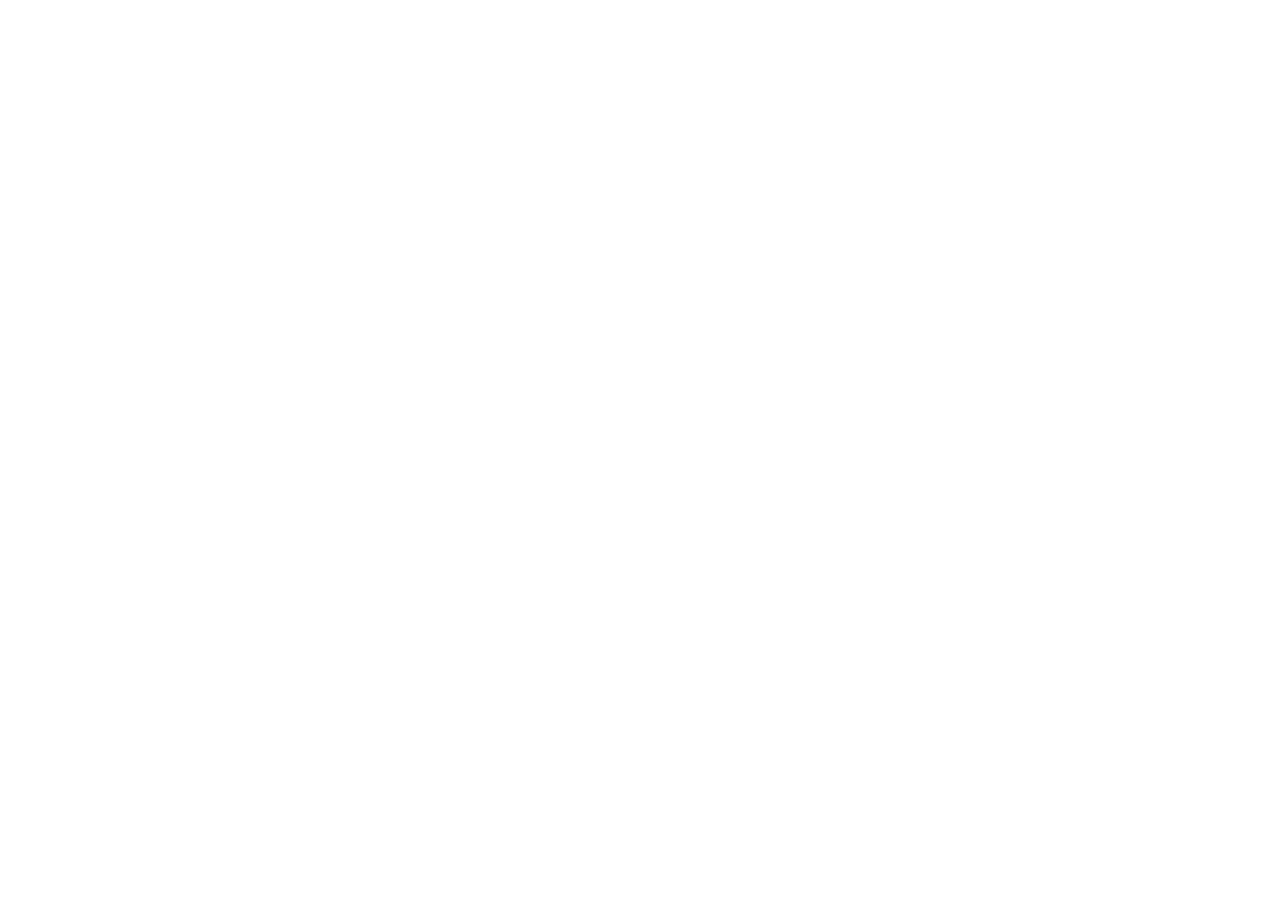
==== commit bbbb24b9: "Finish header" ====
--- a/index.html
+++ b/index.html
@@ -1,31 +1,16 @@
 <!DOCTYPE html>
 <html>
-  <head>
-    <title>Form Task</title>
-    <link rel="stylesheet" href="./css/style.css" />
-  </head>
-  <body>
-    <header>
-      <h1>CONTACT FORM</h1>
-    </header>
-    <form>
-      <input type="text" placeholder="YOUR NAME" />
-      <input type="text" placeholder="YOUR EMAIL ADDRESS" />
-      <input type="text" placeholder="COMPANY" class="custom-input" />
-      <input type="text" placeholder="PHONE" class="custom-input" />
-      <textarea placeholder="YOUR MESSAGE"></textarea>
-      <input type="submit" value="SEND MESSAGE" />
-    </form>
 
-    <div class="container">
-      <div>
-        <h2>YOU CAN FIND US HERE</h2>
-        <p>SAMPLE ADDRESS SAMPLE STREET, 123/45 <span>OR ON MAPS</span></p>
-        <ul>
-          <li><a href="+3 (000) 0123 3210">+3 (000) 0123 3210</a></li>
-          <li><a href="+3 (000) 0456 3210">+3 (000) 0456 3210</a></li>
-        </ul>
-      </div>
-    </div>
-  </body>
-</html>
+<head>
+    <meta charset='utf-8'>
+    <meta http-equiv='X-UA-Compatible' content='IE=edge'>
+    <title>Tradex</title>
+    <meta name='viewport' content='width=device-width, initial-scale=1'>
+    <link rel='stylesheet' type='text/css' media='screen' href='css/contact.css'>
+</head>
+
+<body>
+    
+</body>
+
+</html>--- a/css/contact.css
+++ b/css/contact.css
@@ -0,0 +1,22 @@
+/* 
+*** Rest Style
+*/
+
+* {
+  margin: 0;
+  padding: 0;
+  box-sizing: border-box;
+  font-family: Arial, Helvetica, sans-serif;
+}
+
+/* 
+*** Global Style
+*/
+
+.list-style-none {
+  list-style: none;
+}
+
+.bg-primary-blue {
+  background-color: #0c65ed;
+}
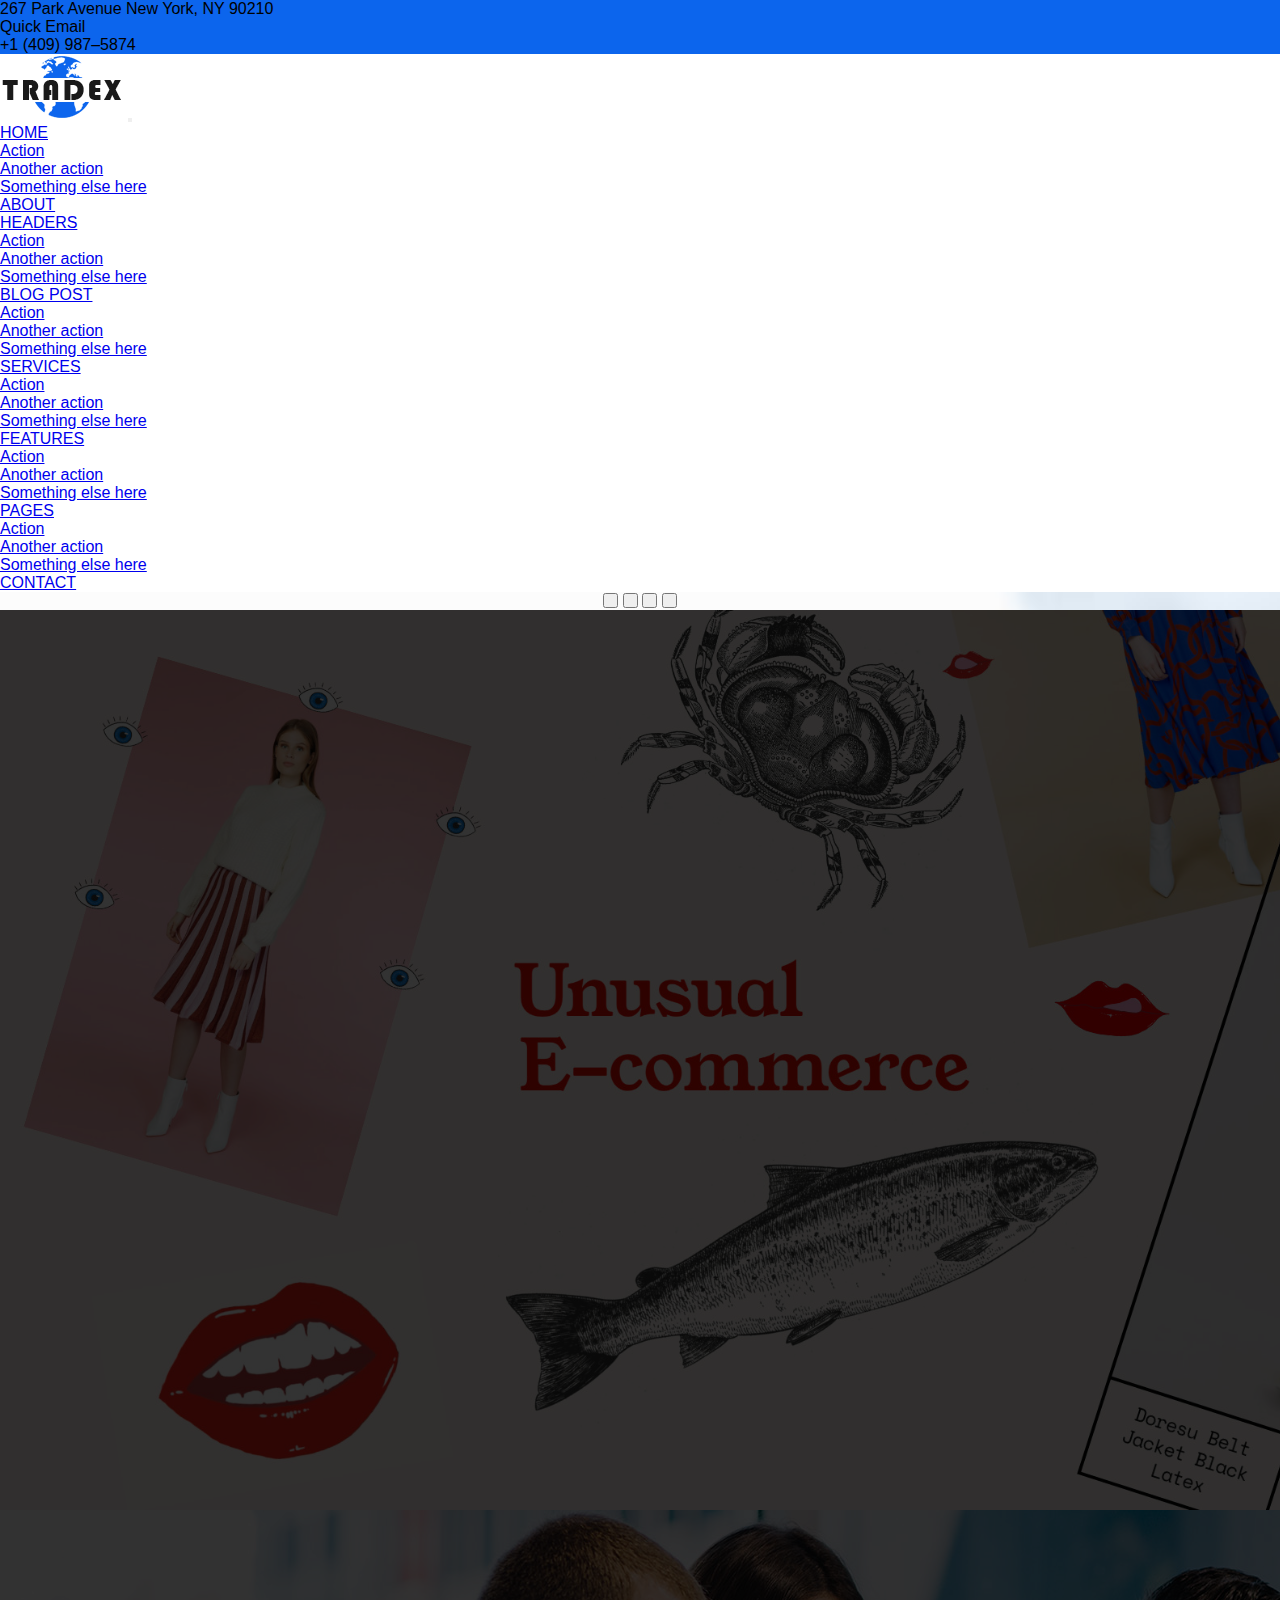
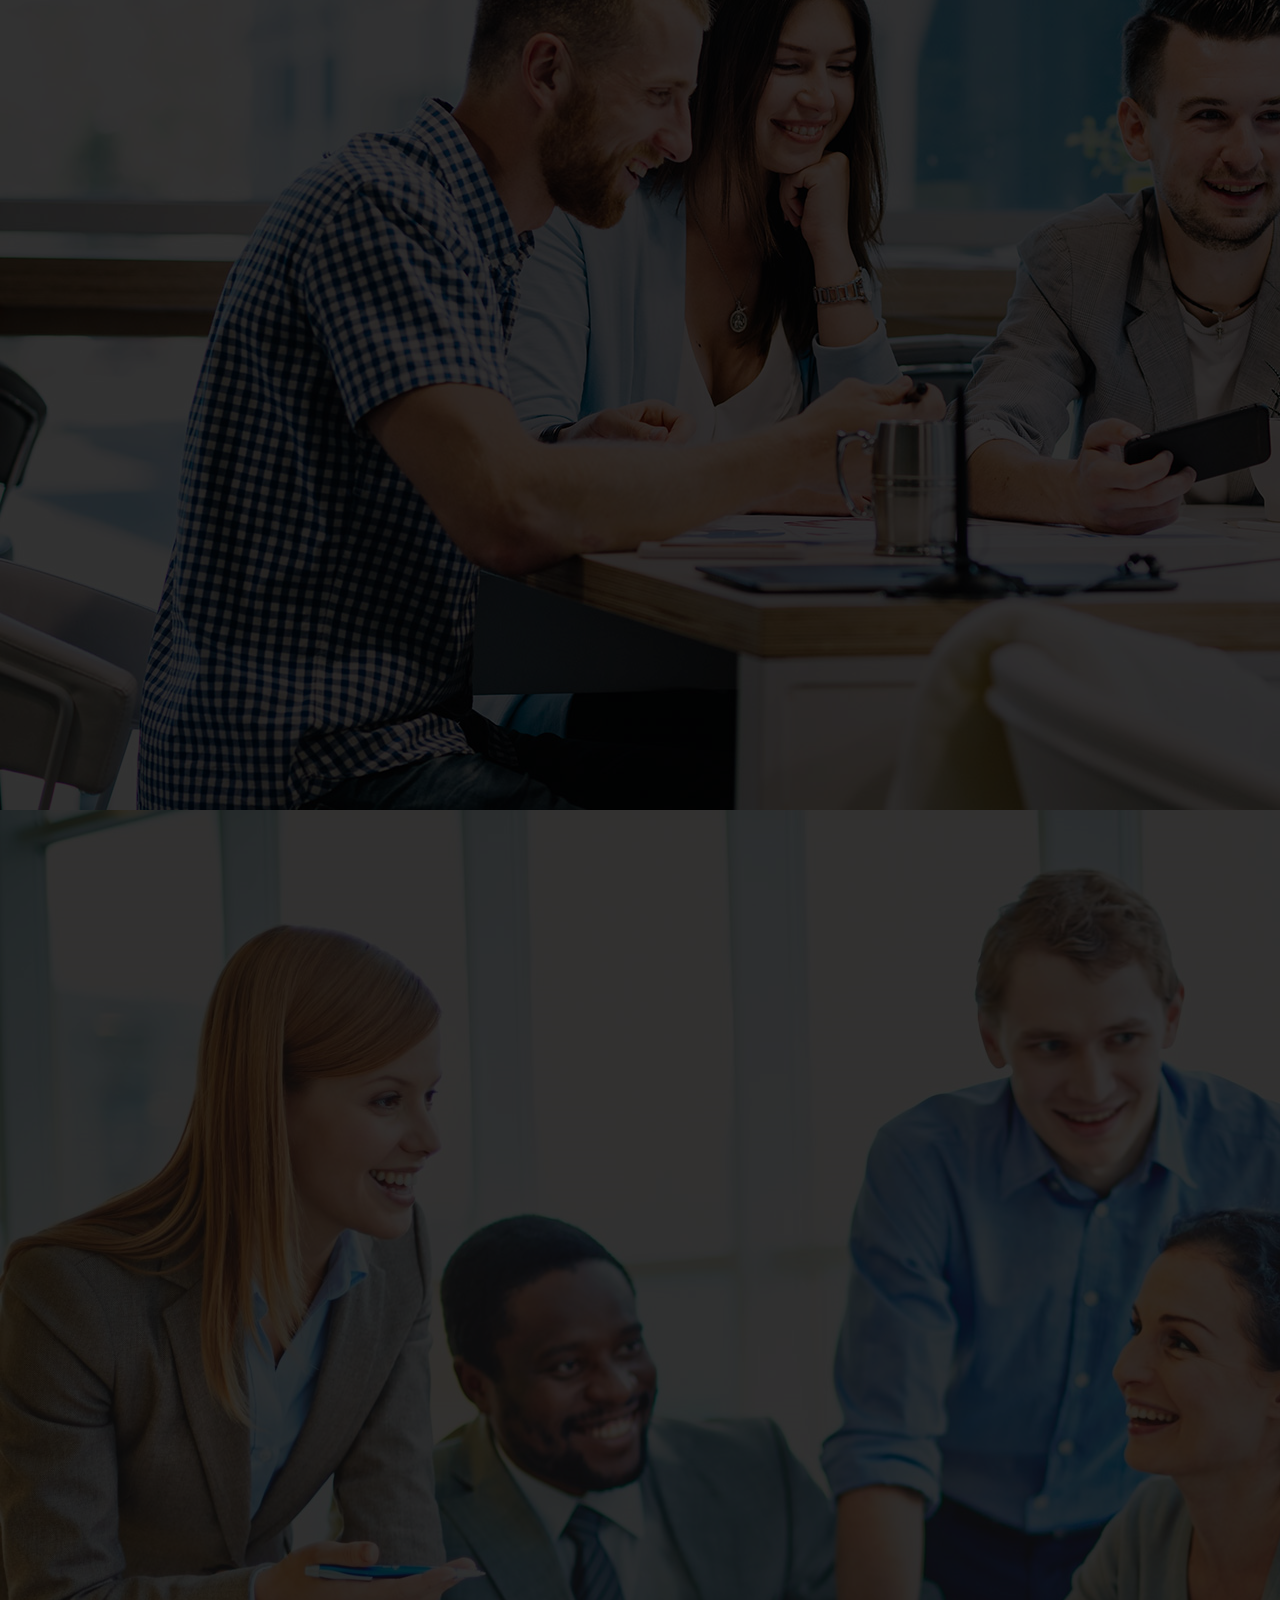
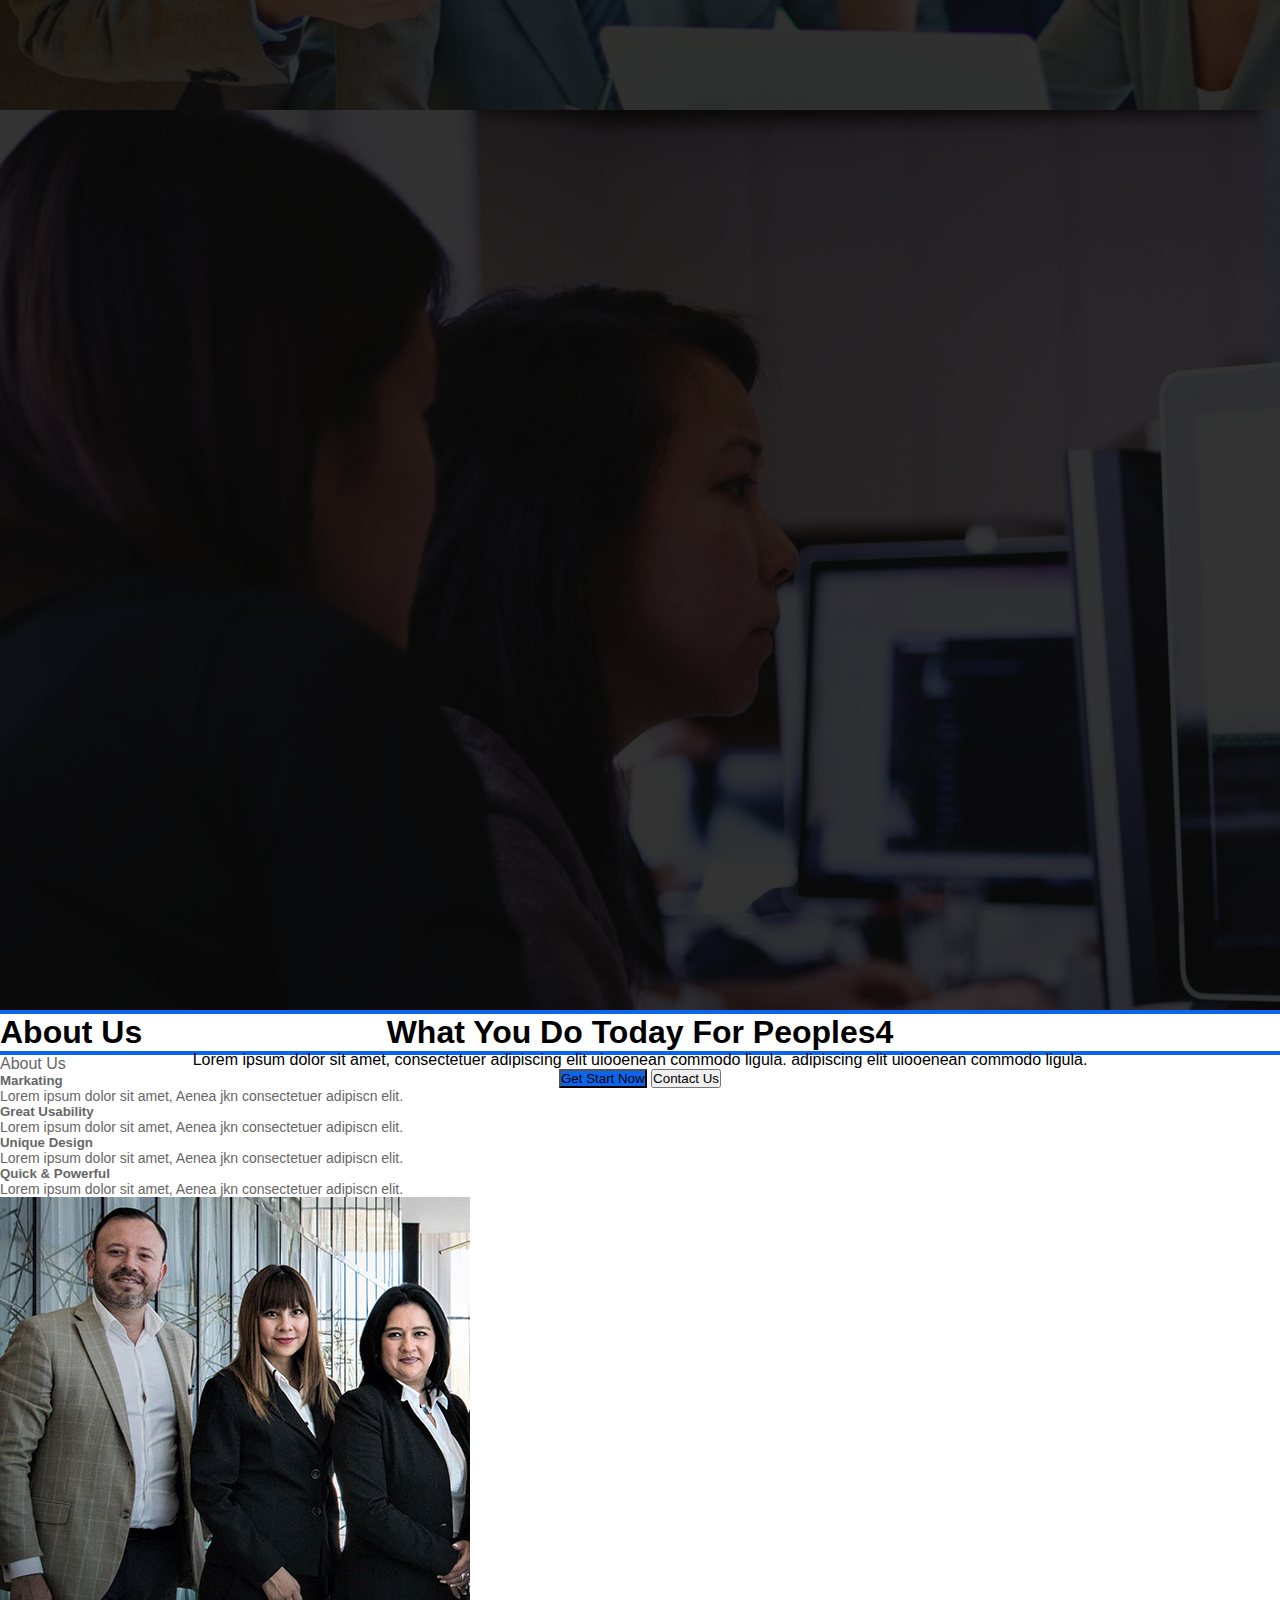
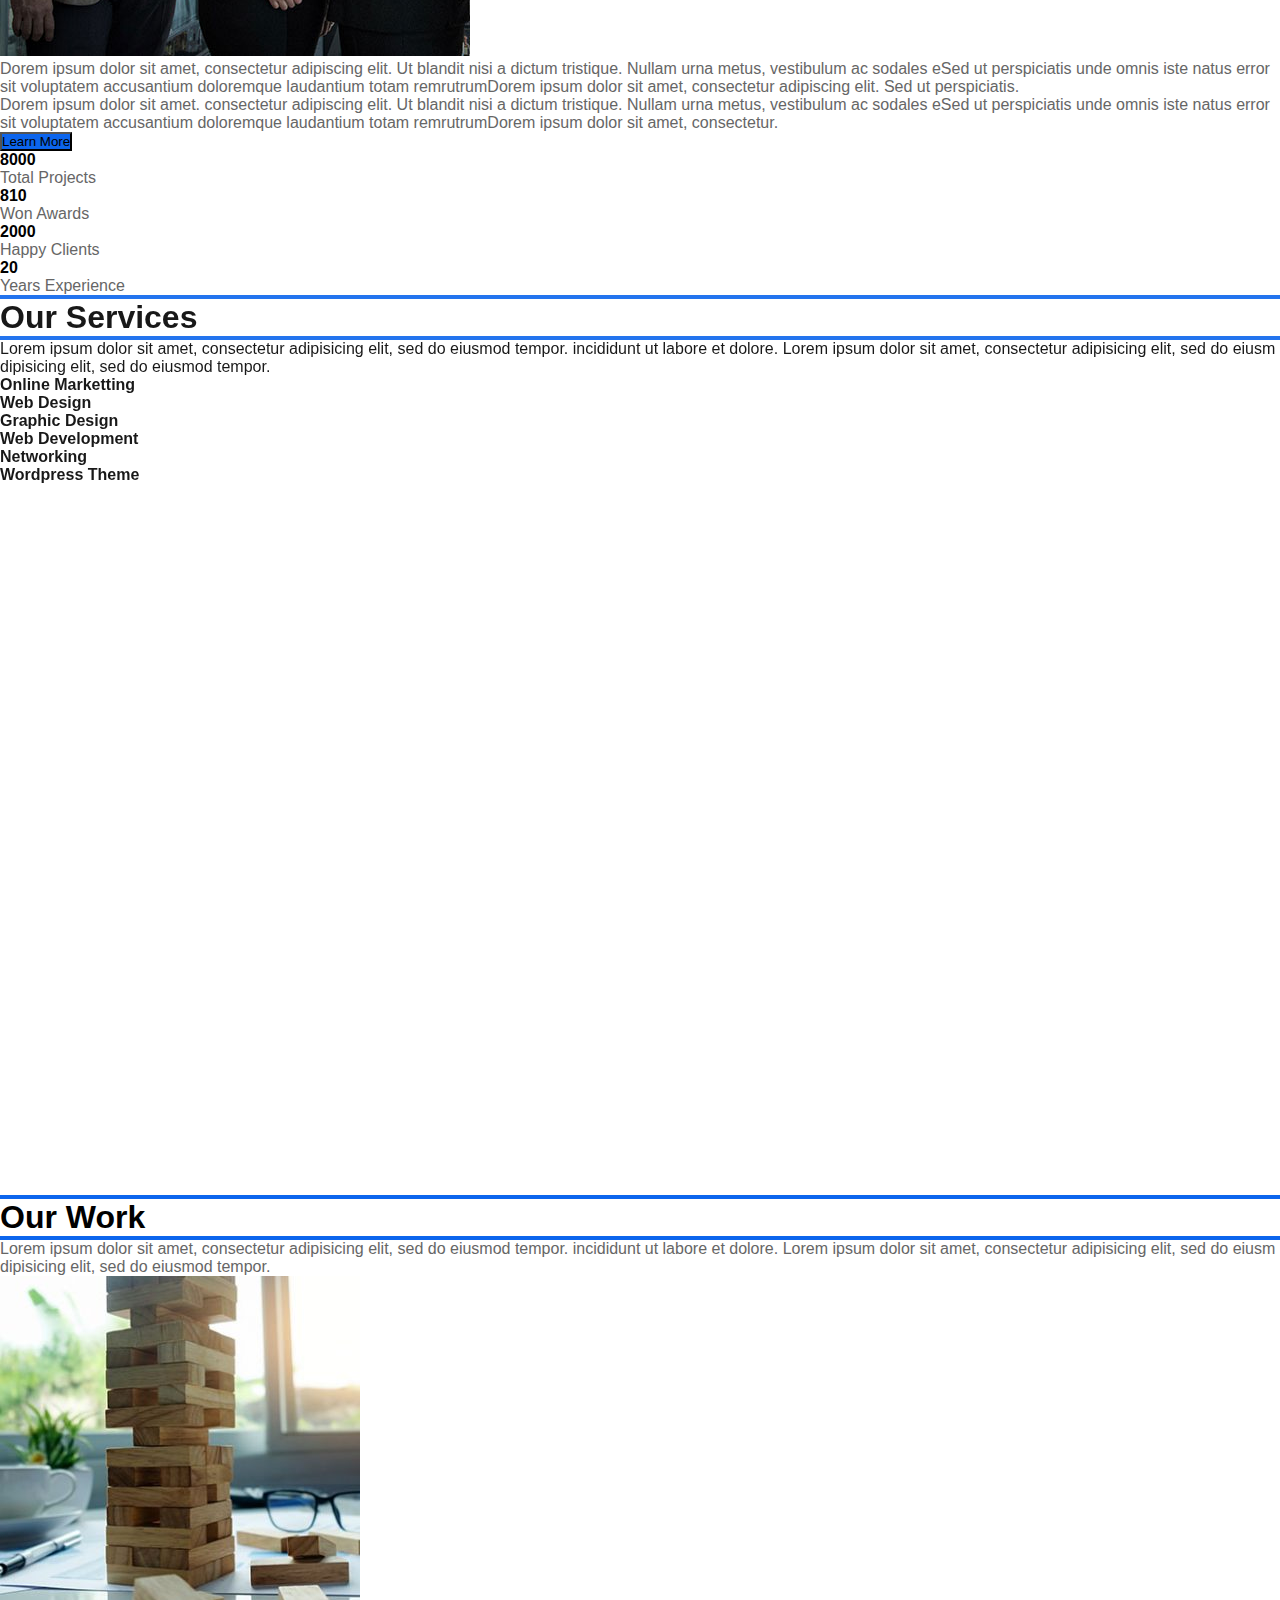
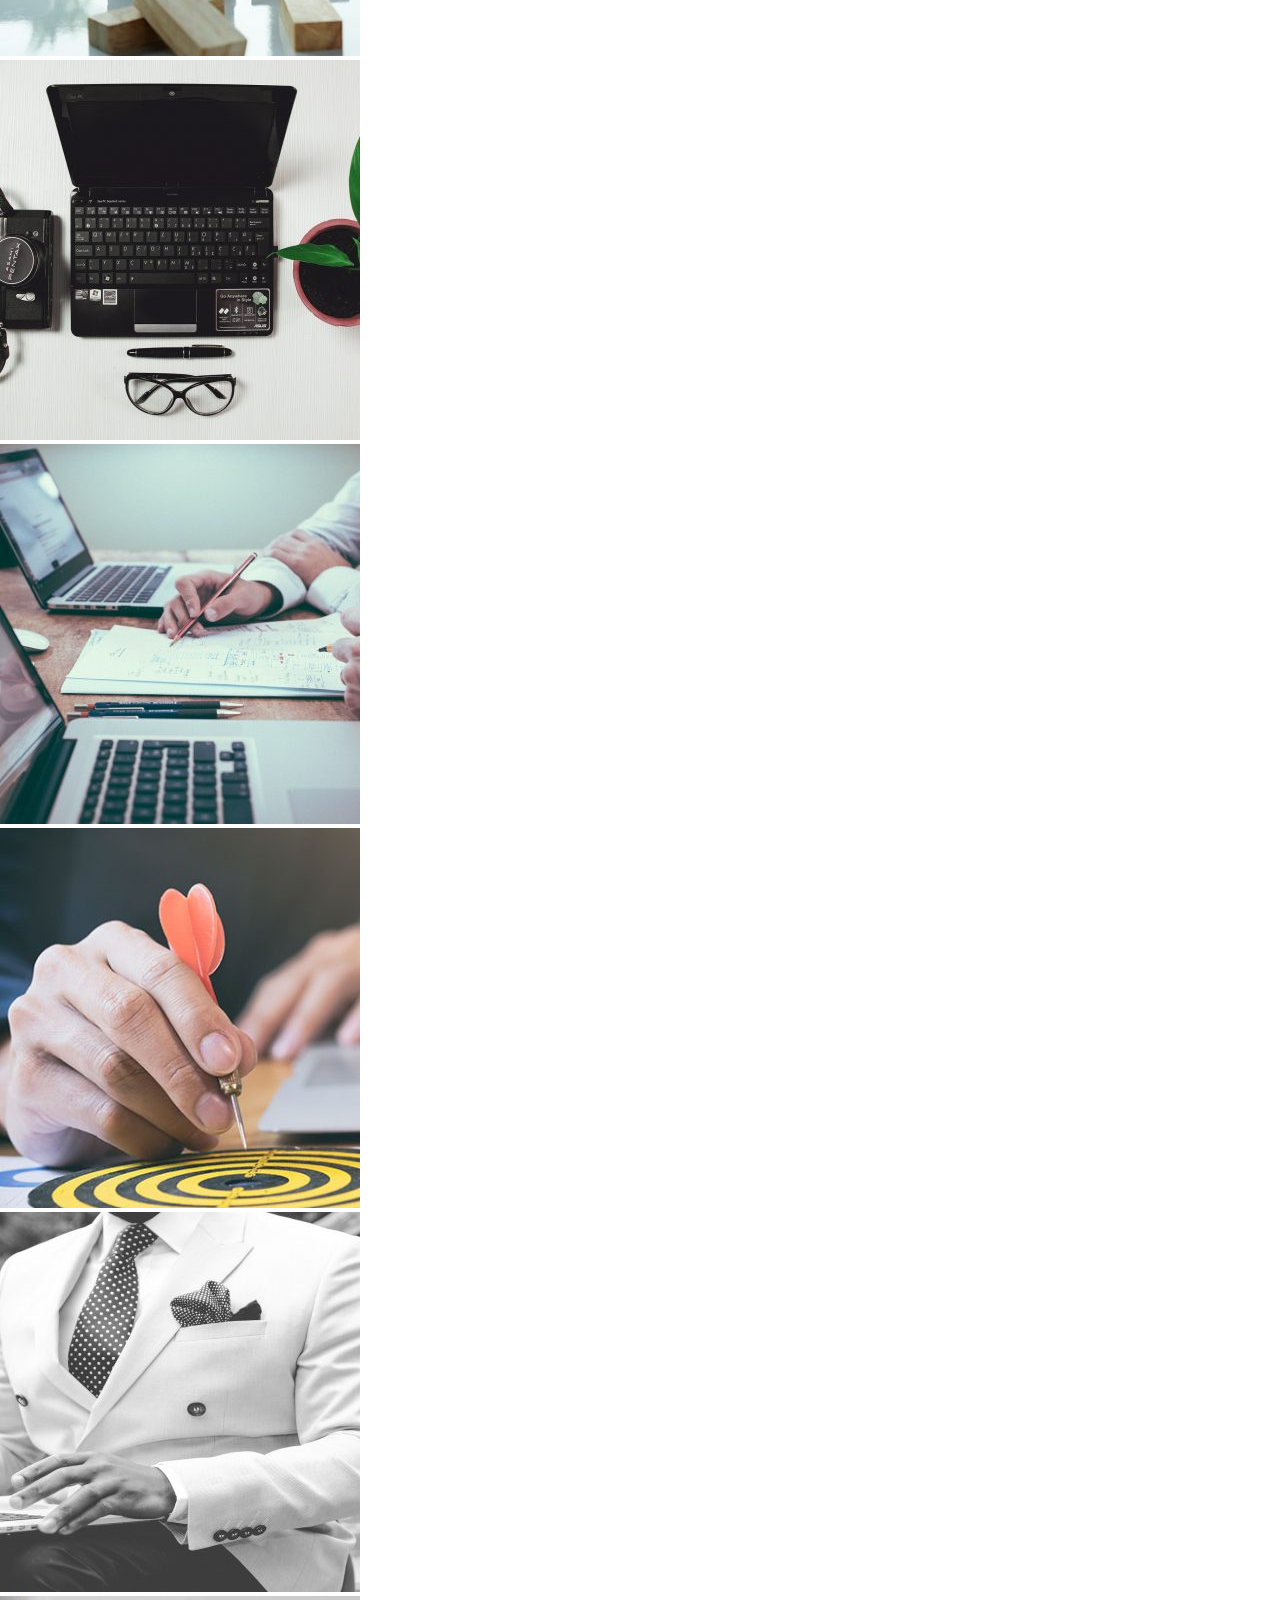
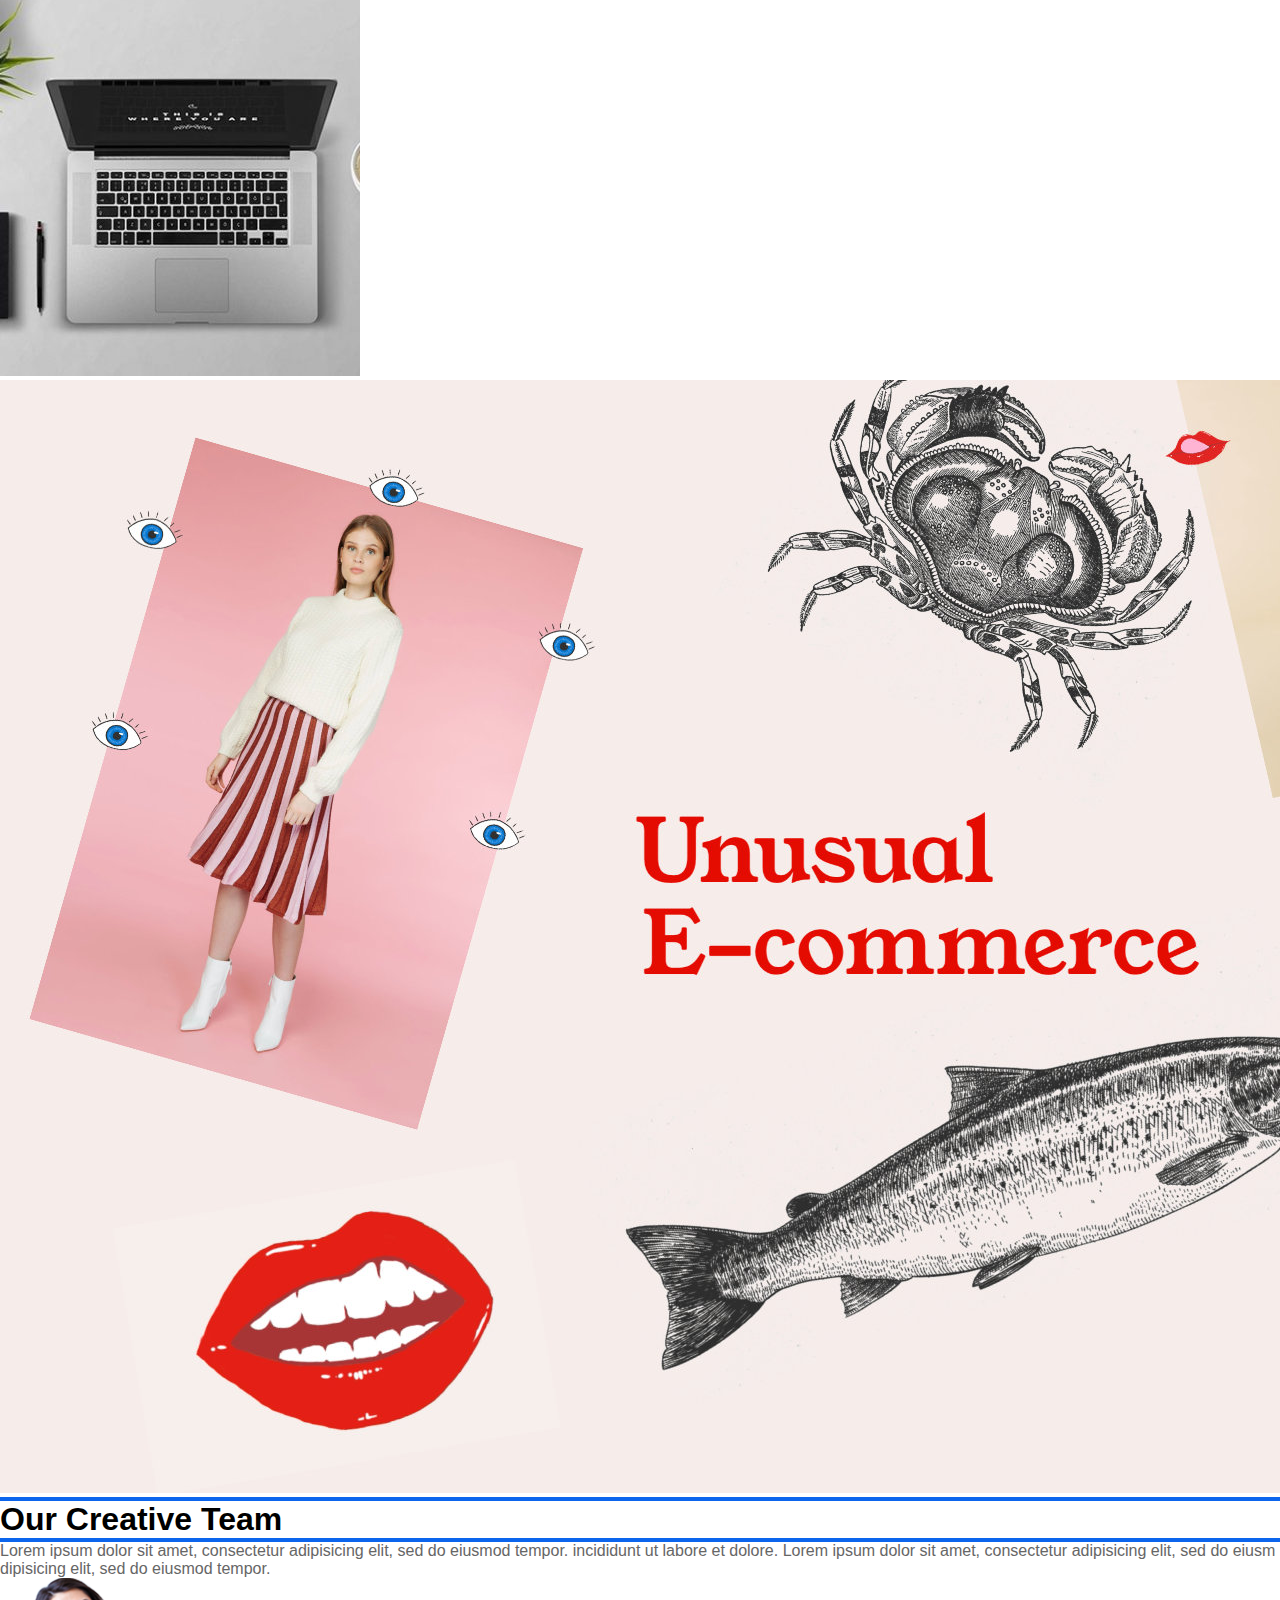
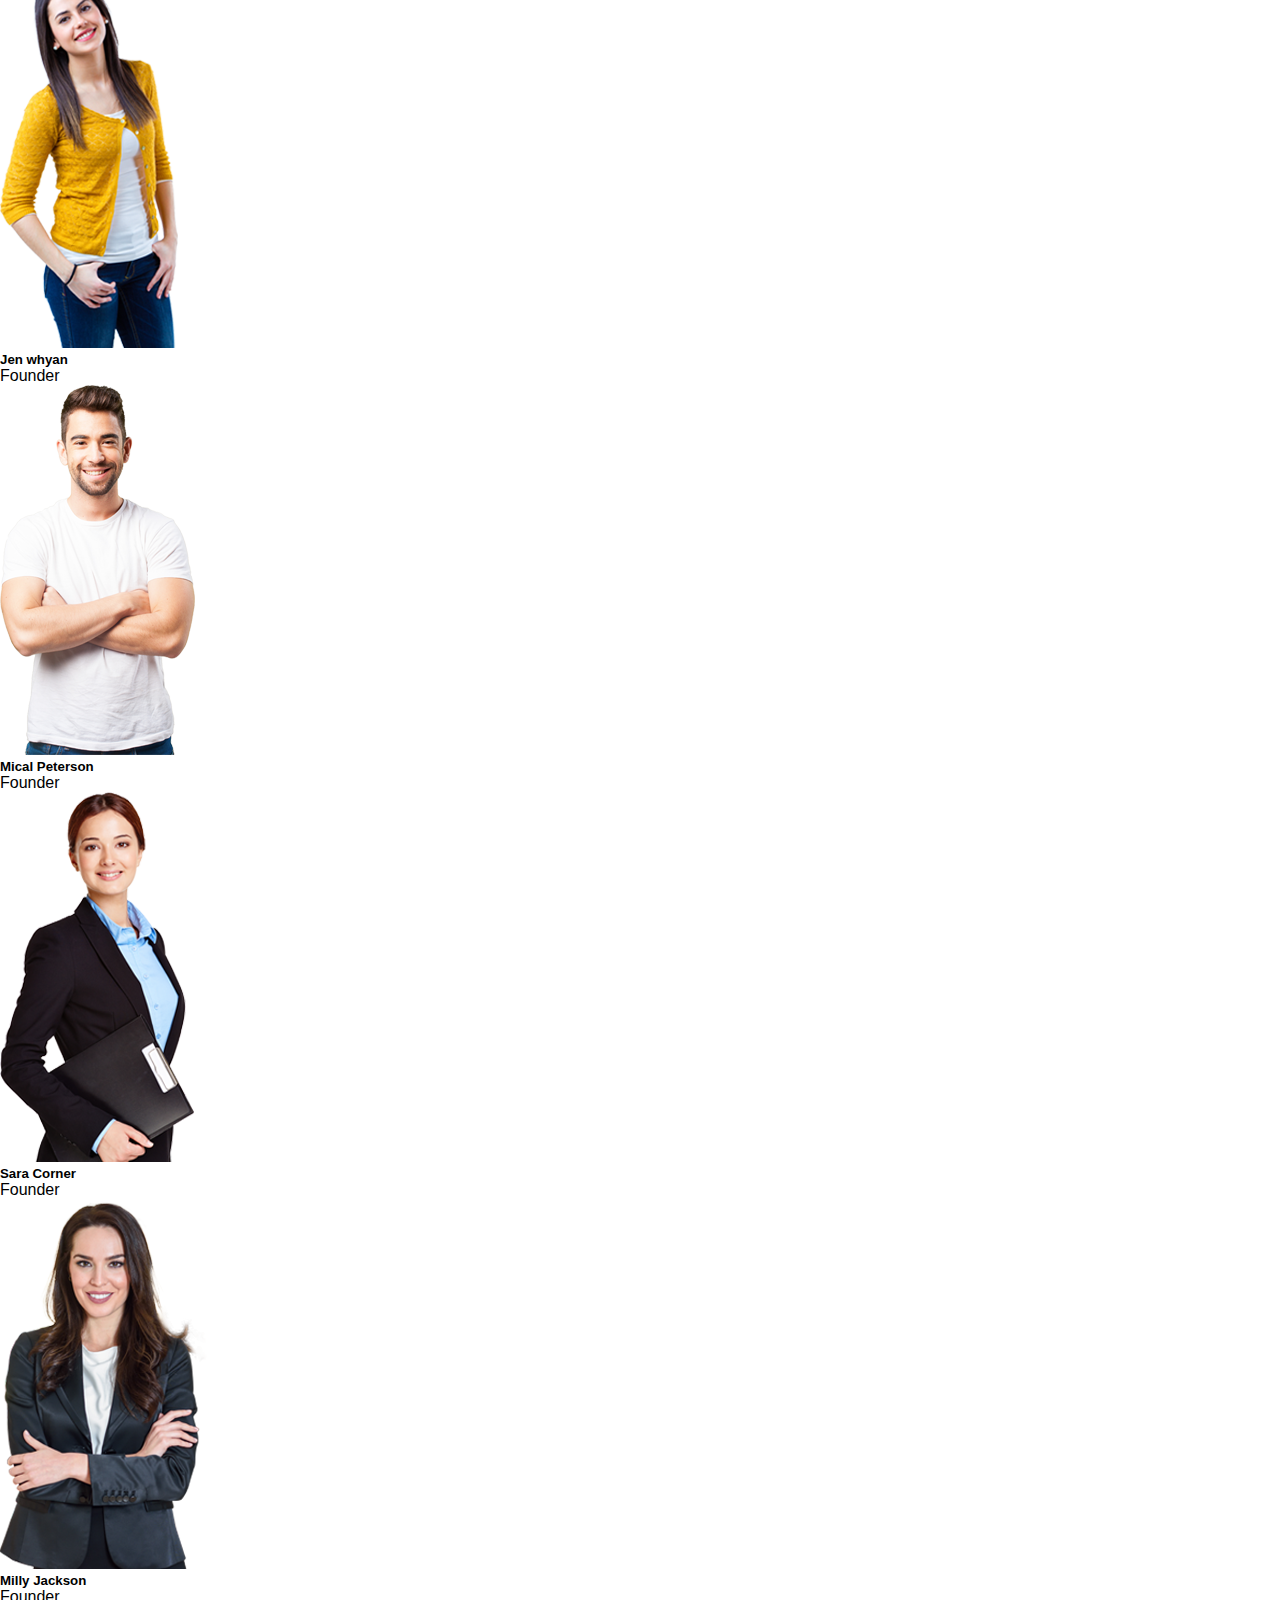
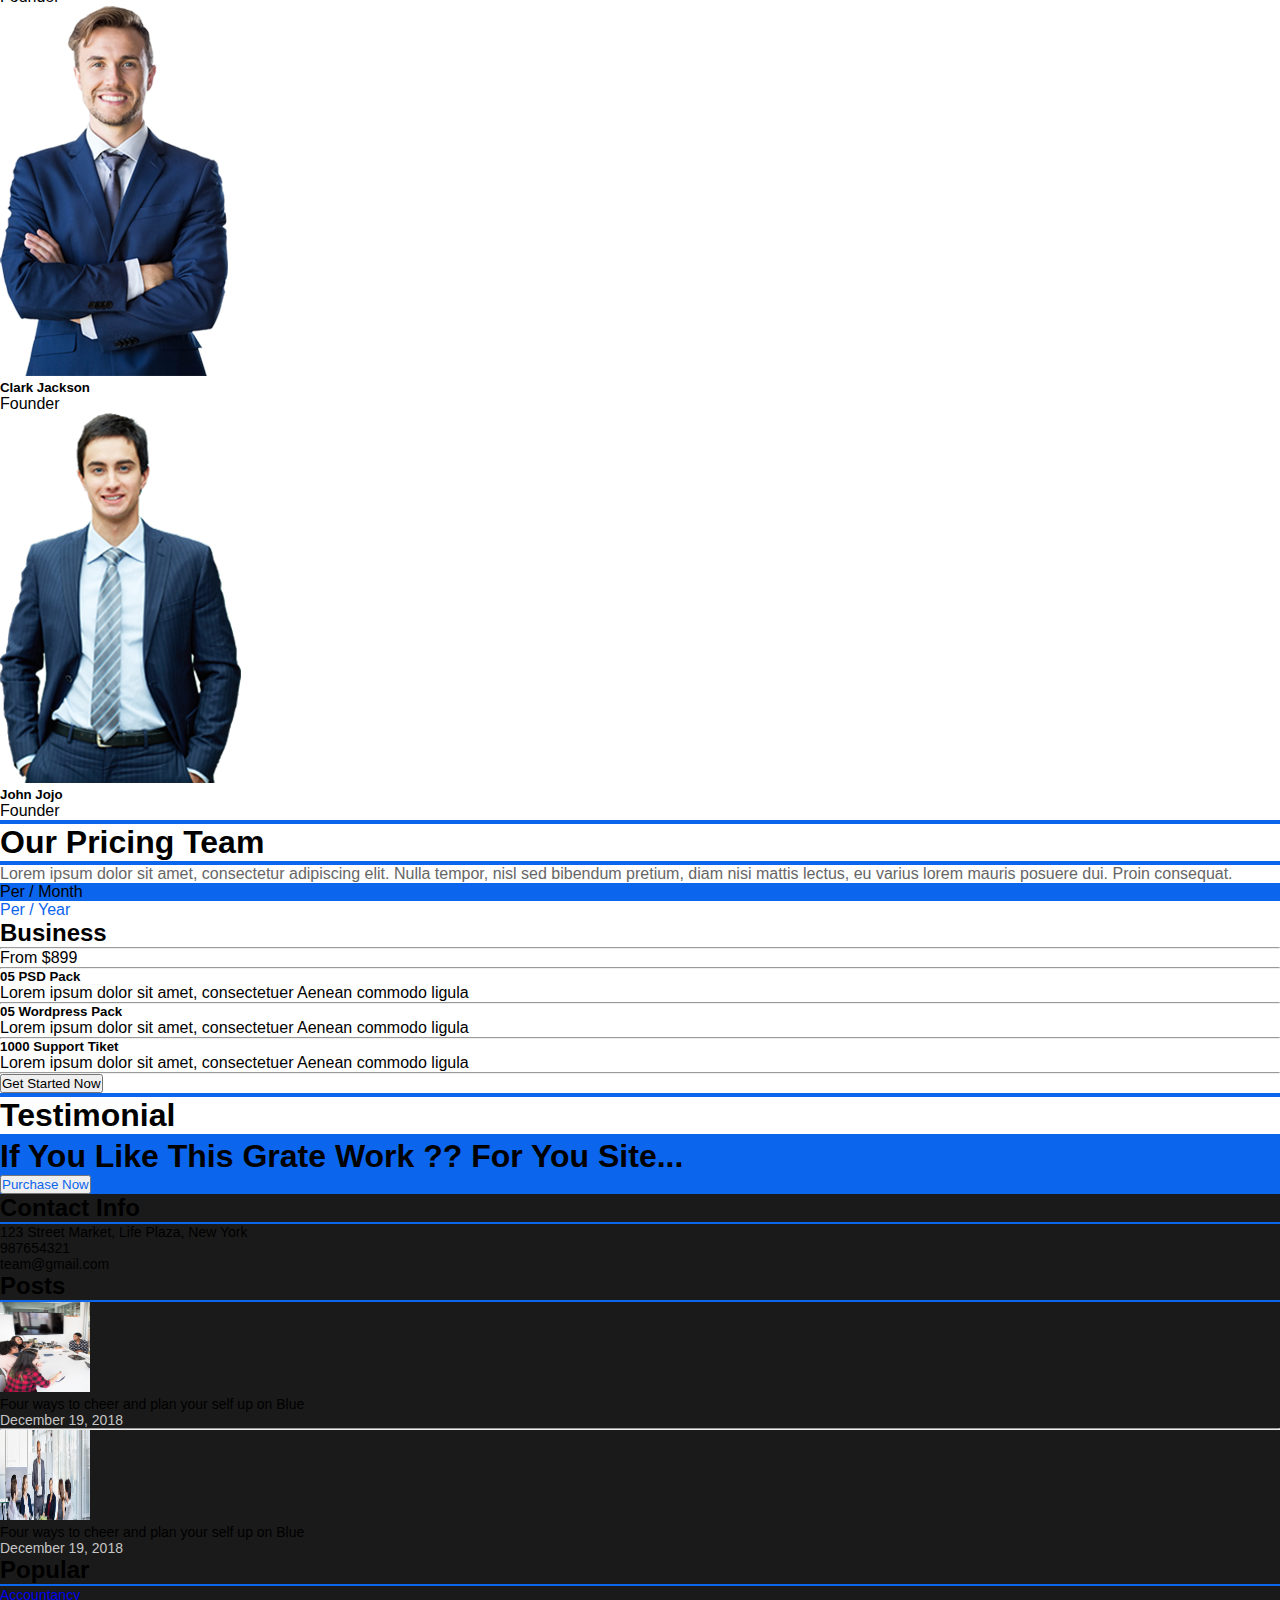
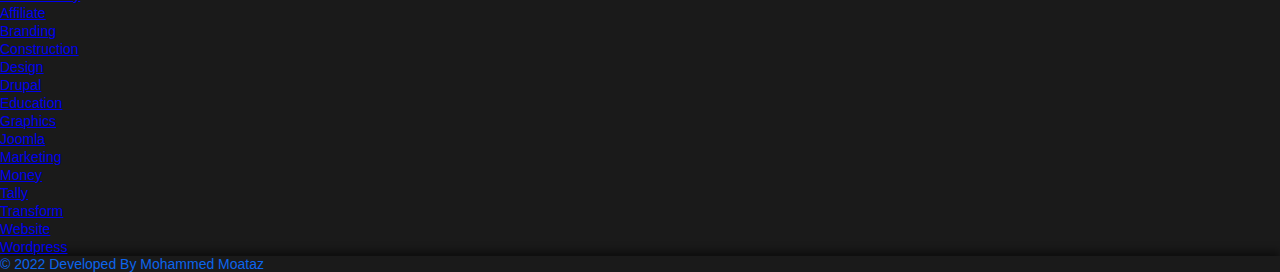
==== commit 73de7724: "JavaScript and some HTML sections" ====
--- a/index.html
+++ b/index.html
@@ -6,11 +6,832 @@
     <meta http-equiv='X-UA-Compatible' content='IE=edge'>
     <title>Tradex</title>
     <meta name='viewport' content='width=device-width, initial-scale=1'>
-    <link rel='stylesheet' type='text/css' media='screen' href='css/contact.css'>
+
+    <!-- Bootstrap css cdn -->
+    <link href="https://cdn.jsdelivr.net/npm/bootstrap@5.2.0/dist/css/bootstrap.min.css" rel="stylesheet"
+        integrity="sha384-gH2yIJqKdNHPEq0n4Mqa/HGKIhSkIHeL5AyhkYV8i59U5AR6csBvApHHNl/vI1Bx" crossorigin="anonymous">
+
+    <!-- owl carousel css files  -->
+    <link rel="stylesheet" href="css/owl.carousel.min.css">
+    <link rel="stylesheet" href="css/owl.theme.default.min.css">
+
+    <!-- fontawesome cdn -->
+    <link rel="stylesheet" href="https://cdnjs.cloudflare.com/ajax/libs/font-awesome/6.1.2/css/all.min.css"
+        integrity="sha512-1sCRPdkRXhBV2PBLUdRb4tMg1w2YPf37qatUFeS7zlBy7jJI8Lf4VHwWfZZfpXtYSLy85pkm9GaYVYMfw5BC1A=="
+        crossorigin="anonymous" referrerpolicy="no-referrer" />
+
+    <!-- custom css -->
+    <link rel='stylesheet' type='text/css' media='screen' href='css/style.css'>
 </head>
 
 <body>
-    
+    <!--------------------------------------------- Header Section --------------------------------------------->
+    <section class="container-fluid">
+        <header class="bg-blue row justify-content-evenly p-3">
+            <div class="col-5 text-center align-items-center">
+                <ul class="list-style-none col-4 d-inline-block border-end border-white m-0 text-white">
+                    <li class="d-inline-block col-2"><i class="fa-brands fa-facebook-f"></i></li>
+                    <li class="d-inline-block col-2"><i class="fa-brands fa-twitter"></i></li>
+                    <li class="d-inline-block col-2"><i class="fa-brands fa-linkedin-in"></i></li>
+                    <li class="d-inline-block col-2"><i class="fa-brands fa-instagram"></i></li>
+                    <li class="d-inline-block col-2"><i class="fa-brands fa-google-plus-g"></i></li>
+                </ul>
+                <div class="col-6 d-inline-block text-white">
+                    <span><i class="fa-solid fa-location-dot"></i></span>
+                    <span>267 Park Avenue New York, NY 90210</span>
+                </div>
+            </div>
+            <div class="col-4 text-center text-white">
+                <div class="col-3 d-inline-block border-end border-white">
+                    <span class="me-2"><i class="fa-solid fa-envelope"></i></span>
+                    <span>Quick Email</span>
+                </div>
+                <div class="col-4 d-inline-block text-white">
+                    <span><i class="fa-solid fa-phone"></i></span>
+                    <a tel="+1 (409) 987–5874">+1 (409) 987–5874</a>
+                </div>
+            </div>
+        </header>
+    </section>
+
+    <!--------------------------------------------- Navigation Bar Section --------------------------------------------->
+    <section class="container-fluid p-0 sticky-top shadow">
+        <nav class="navbar navbar-expand-lg bg-white">
+            <div class="container-fluid col-8">
+                <a class="navbar-brand p-4" href="#"><img src="./images/Trade-X-logo.png" class="img-fluid"
+                        alt="Tradex logo" /></a>
+                <button class="navbar-toggler" type="button" data-bs-toggle="collapse"
+                    data-bs-target="#navbarNavDropdown" aria-controls="navbarNavDropdown" aria-expanded="false"
+                    aria-label="Toggle navigation">
+                    <span class="navbar-toggler-icon"></span>
+                </button>
+                <div class="collapse navbar-collapse justify-content-end" id="navbarNavDropdown">
+                    <ul class="navbar-nav">
+                        <li class="nav-item dropdown">
+                            <a class="nav-link dropdown-toggle" href="#" role="button" data-bs-toggle="dropdown"
+                                aria-expanded="false">
+                                HOME
+                            </a>
+                            <ul class="dropdown-menu">
+                                <li><a class="dropdown-item" href="#">Action</a></li>
+                                <li><a class="dropdown-item" href="#">Another action</a></li>
+                                <li><a class="dropdown-item" href="#">Something else here</a></li>
+                            </ul>
+                        </li>
+                        <li class="nav-item">
+                            <a class="nav-link" href="#">ABOUT</a>
+                        </li>
+                        <li class="nav-item dropdown">
+                            <a class="nav-link dropdown-toggle" href="#" role="button" data-bs-toggle="dropdown"
+                                aria-expanded="false">
+                                HEADERS
+                            </a>
+                            <ul class="dropdown-menu">
+                                <li><a class="dropdown-item" href="#">Action</a></li>
+                                <li><a class="dropdown-item" href="#">Another action</a></li>
+                                <li><a class="dropdown-item" href="#">Something else here</a></li>
+                            </ul>
+                        </li>
+                        <li class="nav-item dropdown">
+                            <a class="nav-link dropdown-toggle" href="#" role="button" data-bs-toggle="dropdown"
+                                aria-expanded="false">
+                                BLOG POST
+                            </a>
+                            <ul class="dropdown-menu">
+                                <li><a class="dropdown-item" href="#">Action</a></li>
+                                <li><a class="dropdown-item" href="#">Another action</a></li>
+                                <li><a class="dropdown-item" href="#">Something else here</a></li>
+                            </ul>
+                        </li>
+                        <li class="nav-item dropdown">
+                            <a class="nav-link dropdown-toggle" href="#" role="button" data-bs-toggle="dropdown"
+                                aria-expanded="false">
+                                SERVICES
+                            </a>
+                            <ul class="dropdown-menu">
+                                <li><a class="dropdown-item" href="#">Action</a></li>
+                                <li><a class="dropdown-item" href="#">Another action</a></li>
+                                <li><a class="dropdown-item" href="#">Something else here</a></li>
+                            </ul>
+                        </li>
+                        <li class="nav-item dropdown">
+                            <a class="nav-link dropdown-toggle" href="#" role="button" data-bs-toggle="dropdown"
+                                aria-expanded="false">
+                                FEATURES
+                            </a>
+                            <ul class="dropdown-menu">
+                                <li><a class="dropdown-item" href="#">Action</a></li>
+                                <li><a class="dropdown-item" href="#">Another action</a></li>
+                                <li><a class="dropdown-item" href="#">Something else here</a></li>
+                            </ul>
+                        </li>
+                        <li class="nav-item dropdown">
+                            <a class="nav-link dropdown-toggle" href="#" role="button" data-bs-toggle="dropdown"
+                                aria-expanded="false">
+                                PAGES
+                            </a>
+                            <ul class="dropdown-menu">
+                                <li><a class="dropdown-item" href="#">Action</a></li>
+                                <li><a class="dropdown-item" href="#">Another action</a></li>
+                                <li><a class="dropdown-item" href="#">Something else here</a></li>
+                            </ul>
+                        </li>
+                        <li class="nav-item">
+                            <a class="nav-link" href="./contact.html">CONTACT</a>
+                        </li>
+                    </ul>
+                </div>
+            </div>
+        </nav>
+    </section>
+
+    <!--------------------------------------------- Home Section --------------------------------------------->
+    <section id="home" class="container-fluid p-0">
+        <div id="carouselExampleCaptions" class="carousel slide" data-bs-ride="false">
+            <div class="carousel-indicators flex-column align-items-end m-5">
+                <button type="button" data-bs-target="#carouselExampleCaptions" data-bs-slide-to="0" class="active"
+                    aria-current="true" aria-label="Slide 1"></button>
+                <button type="button" data-bs-target="#carouselExampleCaptions" data-bs-slide-to="1"
+                    aria-label="Slide 2"></button>
+                <button type="button" data-bs-target="#carouselExampleCaptions" data-bs-slide-to="2"
+                    aria-label="Slide 3"></button>
+                <button type="button" data-bs-target="#carouselExampleCaptions" data-bs-slide-to="3"
+                    aria-label="Slide 4"></button>
+            </div>
+            <div class="carousel-inner">
+                <div class="carousel-item h-900px active">
+                    <img src="./images/ecommerce-cover-2.jpg" class="w-100 h-100 filter" alt="...">
+                    <div class="carousel-caption d-none d-md-block">
+                        <div class="mb-5 p-5">
+                            <h1>What You Do Today For Peoples1</h1>
+                            <p class="p-5"> Lorem ipsum dolor sit amet, consectetuer adipiscing elit uiooenean commodo ligula.
+                                adipiscing elit uiooenean commodo ligula. </p>
+                            <div>
+                                <button class="rounded-5 bg-blue text-white p-3 px-5 m-3 fs-5 text-center border-0">Get Start Now</button>
+                                <button class="rounded-5 bg-transparent text-white p-3 px-5 m-3 fs-5 text-center border-2 border-white">Contact Us</button>
+                            </div>
+                        </div>
+                    </div>
+                </div>
+                <div class="carousel-item h-900px">
+                    <img src="./images//slider1.jpg" class="w-100 h-100 filter" alt="...">
+                    <div class="carousel-caption d-none d-md-block">
+                        <div class="mb-5 p-5">
+                            <h1>What You Do Today For Peoples2</h1>
+                            <p class="p-5"> Lorem ipsum dolor sit amet, consectetuer adipiscing elit uiooenean commodo ligula.
+                                adipiscing elit uiooenean commodo ligula. </p>
+                            <div>
+                                <button class="rounded-5 bg-blue text-white p-3 px-5 m-3 fs-5 text-center border-0">Get Start Now</button>
+                                <button class="rounded-5 bg-transparent text-white p-3 px-5 m-3 fs-5 text-center border-2 border-white">Contact Us</button>
+                            </div>
+                        </div>
+                    </div>
+                </div>
+                <div class="carousel-item h-900px">
+                    <img src="./images/slider2.jpg" class="w-100 h-100 filter" alt="...">
+                    <div class="carousel-caption d-none d-md-block">
+                        <div class="mb-5 p-5">
+                            <h1>What You Do Today For Peoples3</h1>
+                            <p class="p-5"> Lorem ipsum dolor sit amet, consectetuer adipiscing elit uiooenean commodo ligula.
+                                adipiscing elit uiooenean commodo ligula. </p>
+                            <div>
+                                <button class="rounded-5 bg-blue text-white p-3 px-5 m-3 fs-5 text-center border-0">Get Start Now</button>
+                                <button class="rounded-5 bg-transparent text-white p-3 px-5 m-3 fs-5 text-center border-2 border-white">Contact Us</button>
+                            </div>
+                        </div>
+                    </div>
+                </div>
+                <div class="carousel-item h-900px">
+                    <img src="./images/slider3.jpg" class="w-100 h-100 filter" alt="...">
+                    <div class="carousel-caption d-none d-md-block">
+                        <div class="mb-5 p-5">
+                            <h1>What You Do Today For Peoples4</h1>
+                            <p class="p-5"> Lorem ipsum dolor sit amet, consectetuer adipiscing elit uiooenean commodo ligula.
+                                adipiscing elit uiooenean commodo ligula. </p>
+                            <div>
+                                <button class="rounded-5 bg-blue text-white p-3 px-5 m-3 fs-5 text-center border-0">Get Start Now</button>
+                                <button class="rounded-5 bg-transparent text-white p-3 px-5 m-3 fs-5 text-center border-2 border-white">Contact Us</button>
+                            </div>
+                        </div>
+                    </div>
+                </div>
+            </div>
+        </div>
+    </section>
+
+    <!--------------------------------------------- About Us Section --------------------------------------------->
+    <section id="about-us" class="container-fluid col-8 py-5">
+        <div class="container">
+            <header class="row justify-content-center align-items-center mt-5">
+                <div class="col-1">
+                    <div class="bg-blue primary-blue h-2 col-6 ms-auto"></div>
+                    <div class="bg-blue primary-blue mt-1 h-2"></div>
+                </div>
+                <h1 class="col-3 text-center">About Us</h1>
+                <div class="col-1">
+                    <div class="bg-blue primary-blue h-2 col-6"></div>
+                    <div class="bg-blue primary-blue mt-1 h-2"></div>
+                </div>
+                <div class="col-8 m-auto">
+                    <p class="text-center text-gray py-3 m-0">About Us</p>
+                </div>
+            </header>
+            <div class="row my-5 text-gray">
+                <div class="col-md-8 position-relative">
+                    <ul class="col-md-5 px-3 py-1 position-absolute top-5 start-7 list-style-none bg-white shadow">
+                        <li class="row py-2 justify-content-center">
+                            <span class="col-2 border-end pe-2 d-flex align-items-center fs-4"><i
+                                    class="fa-solid fa-volume-high"></i></span>
+                            <div class="col-9">
+                                <h5>Markating</h5>
+                                <p class="lh-base fx-14 text-gray">Lorem ipsum dolor sit amet, Aenea jkn consectetuer
+                                    adipiscn elit.</p>
+                            </div>
+                        </li>
+                        <li class="row py-2 justify-content-center">
+                            <span class="col-2 border-end pe-2 d-flex align-items-center fs-4"><i
+                                    class="fa-solid fa-sliders"></i></span>
+                            <div class="col-9">
+                                <h5>Great Usability</h5>
+                                <p class="lh-base fx-14 text-gray">Lorem ipsum dolor sit amet, Aenea jkn consectetuer
+                                    adipiscn elit.</p>
+                            </div>
+                        </li>
+                        <li class="row py-2 justify-content-center">
+                            <span class="col-2 border-end pe-2 d-flex align-items-center fs-4"><i
+                                    class="fa-solid fa-paint-roller"></i></span>
+                            <div class="col-9">
+                                <h5>Unique Design</h5>
+                                <p class="lh-base fx-14 text-gray">Lorem ipsum dolor sit amet, Aenea jkn consectetuer
+                                    adipiscn elit.</p>
+                            </div>
+                        </li>
+                        <li class="row py-2 justify-content-center">
+                            <span class="col-2 border-end pe-2 d-flex align-items-center fs-4"><i
+                                    class="fa-solid fa-thumbs-up"></i></span>
+                            <div class="col-9">
+                                <h5>Quick & Powerful</h5>
+                                <p class="lh-base fx-14 text-gray">Lorem ipsum dolor sit amet, Aenea jkn consectetuer
+                                    adipiscn elit.</p>
+                            </div>
+                        </li>
+                    </ul>
+                    <div class="col-md-7 ms-md-auto">
+                        <img src="./images/abt-3.jpg" class="img-fluid" alt="img" />
+                    </div>
+                </div>
+                <div class="col-md-4">
+                    <p class="lh-base lh-base text-gray">Dorem ipsum dolor sit amet, consectetur adipiscing elit. Ut
+                        blandit nisi a dictum tristique.
+                        Nullam
+                        urna metus, vestibulum ac sodales eSed ut perspiciatis unde omnis iste natus error sit
+                        voluptatem
+                        accusantium doloremque laudantium totam remrutrumDorem ipsum dolor sit amet, consectetur
+                        adipiscing
+                        elit. Sed ut perspiciatis.</p>
+                    <p class="lh-base text-gray">Dorem ipsum dolor sit amet. consectetur adipiscing elit. Ut
+                        blandit nisi a dictum tristique.
+                        Nullam
+                        urna metus, vestibulum ac sodales eSed ut perspiciatis unde omnis iste natus error sit
+                        voluptatem
+                        accusantium doloremque laudantium totam remrutrumDorem ipsum dolor sit amet, consectetur.
+                    </p>
+                    <button class="rounded-5 bg-blue text-white p-2 px-4 mt-3 text-center border-0">Learn
+                        More</button>
+                </div>
+            </div>
+        </div>
+    </section>
+
+    <!--------------------------------------------- Badges Section --------------------------------------------->
+    <sectopn class="container-fluid">
+        <div class="py-5 bg-light">
+            <div class="row col-8 m-auto">
+                <div class="col-lg-3 col-sm-6 col-xs-12 d-flex justify-content-between align-items-center">
+                    <div class="col-3 rounded p-1 primary-blue bg-white shadow text-center fs-1">
+                        <i class="fa-solid fa-display"></i>
+                    </div>
+                    <div class="col-8 ps-2">
+                        <h4 class="m-0 lh-based fw-bold">8000</h4>
+                        <p class="text-gray lh-based px-14">Total Projects</p>
+                    </div>
+                </div>
+                <div class="col-lg-3 col-sm-6 col-xs-12 d-flex justify-content-between align-items-center">
+                    <div class="col-3 rounded p-1 primary-blue bg-white shadow text-center fs-1">
+                        <i class="fa-solid fa-trophy"></i>
+                    </div>
+                    <div class="col-8 ps-2">
+                        <h4 class="m-0 lh-based fw-bold">810</h4>
+                        <p class="text-gray lh-based px-14">Won Awards</p>
+                    </div>
+                </div>
+                <div class="col-lg-3 col-sm-6 col-xs-12 d-flex justify-content-between align-items-center">
+                    <div class="col-3 rounded p-1 primary-blue bg-white shadow text-center fs-1">
+                        <i class="fa-solid fa-face-smile"></i>
+                    </div>
+                    <div class="col-8 ps-2">
+                        <h4 class="m-0 lh-based fw-bold">2000</h4>
+                        <p class="text-gray lh-based px-14">Happy Clients</p>
+                    </div>
+                </div>
+                <div class="col-lg-3 col-sm-6 col-xs-12 d-flex justify-content-between align-items-center">
+                    <div class="col-3 rounded p-1 primary-blue bg-white shadow text-center fs-1">
+                        <i class="fa-solid fa-calendar-days"></i>
+                    </div>
+                    <div class="col-8 ps-2">
+                        <h4 class="m-0 lh-based fw-bold">20</h4>
+                        <p class="text-gray lh-based px-14">Years Experience</p>
+                    </div>
+                </div>
+            </div>
+        </div>
+    </sectopn>
+
+    <!--------------------------------------------- Our Services Section --------------------------------------------->
+    <section id="services" class="container-fluid position-relative w-100 h-900px px-0">
+        <div class="position-absolute bg-black bg-opacity-90 w-100 h-900px p-5">
+            <div class="container text-white">
+                <header class="row justify-content-center align-items-center pt-5">
+                    <div class="col-1">
+                        <div class="bg-blue primary-blue h-2 bg-opacity-100 col-6 ms-auto"></div>
+                        <div class="bg-blue primary-blue mt-1 h-2 bg-opacity-100"></div>
+                    </div>
+                    <h1 class="col-3 text-center">Our Services</h1>
+                    <div class="col-1">
+                        <div class="bg-blue primary-blue h-2 bg-opacity-100 col-6"></div>
+                        <div class="bg-blue primary-blue mt-1 h-2 bg-opacity-100"></div>
+                    </div>
+                    <div class="col-8 m-auto">
+                        <p class="text-center py-3">Lorem ipsum dolor sit amet, consectetur adipisicing elit, sed do
+                            eiusmod
+                            tempor. incididunt ut
+                            labore
+                            et dolore. Lorem ipsum dolor sit amet, consectetur adipisicing elit, sed do eiusm dipisicing
+                            elit,
+                            sed do eiusmod tempor.</p>
+                    </div>
+                </header>
+                <div class="row justify-content-between mt-5">
+                    <div class="border border-white p-5 col-md-3 m-3 text-center">
+                        <span class="fs-1"><i class="fa-solid fa-cloud-arrow-up"></i></span>
+                        <h4 class="mt-3">Online Marketting</h4>
+                    </div>
+                    <div class="border border-white p-5 col-md-3 m-3 text-center">
+                        <span class="fs-1"><i class="fa-solid fa-paint-roller"></i></span>
+                        <h4 class="mt-3">Web Design</h4>
+                    </div>
+                    <div class="border border-white p-5 col-md-3 m-3 text-center">
+                        <span class="fs-1"><i class="fa-solid fa-pencil"></i></span>
+                        <h4 class="mt-3">Graphic Design</h4>
+                    </div>
+                    <div class="border border-white p-5 col-md-3 m-3 text-center">
+                        <span class="fs-1"><i class="fa-solid fa-desktop"></i></span>
+                        <h4 class="mt-3">Web Development</h4>
+                    </div>
+                    <div class="border border-white p-5 col-md-3 m-3 text-center">
+                        <span class="fs-1"><i class="fa-solid fa-users-rays"></i></span>
+                        <h4 class="mt-3">Networking</h4>
+                    </div>
+                    <div class="border border-white p-5 col-md-3 m-3 text-center">
+                        <span class="fs-1"><i class="fa-brands fa-wordpress-simple"></i></span>
+                        <h4 class="mt-3">Wordpress Theme</h4>
+                    </div>
+                </div>
+            </div>
+        </div>
+    </section>
+
+    <!--------------------------------------------- Our Work Section --------------------------------------------->
+    <section class="container-fluid my-5">
+        <div class="container">
+            <header class="row justify-content-center align-items-center pt-5">
+                <div class="col-1">
+                    <div class="bg-blue primary-blue h-2 col-6 ms-auto"></div>
+                    <div class="bg-blue primary-blue mt-1 h-2"></div>
+                </div>
+                <h1 class="col-3 text-center">Our Work</h1>
+                <div class="col-1">
+                    <div class="bg-blue primary-blue h-2 col-6"></div>
+                    <div class="bg-blue primary-blue mt-1 h-2"></div>
+                </div>
+                <div class="col-8 m-auto">
+                    <p class="text-center text-gray py-3 m-0">Lorem ipsum dolor sit amet, consectetur adipisicing elit,
+                        sed do
+                        eiusmod
+                        tempor. incididunt ut
+                        labore
+                        et dolore. Lorem ipsum dolor sit amet, consectetur adipisicing elit, sed do eiusm dipisicing
+                        elit,
+                        sed do eiusmod tempor.</p>
+                </div>
+            </header>
+            <div class="row justify-content-between py-5">
+                <div class="col-md-4 p-3">
+                    <img src="./images/port2-3.jpg" class="img-fluid" alt="img" />
+                </div>
+                <div class="col-md-4 p-3">
+                    <img src="./images/computer.jpg" class="img-fluid" alt="img" />
+                </div>
+                <div class="col-md-4 p-3">
+                    <img src="./images/office.jpg" class="img-fluid" alt="img" />
+                </div>
+                <div class="col-md-4 p-3">
+                    <img src="./images/port7.jpg" class="img-fluid" alt="img" />
+                </div>
+                <div class="col-md-4 p-3">
+                    <img src="./images/suit.jpg" class="img-fluid" alt="img" />
+                </div>
+                <div class="col-md-4 p-3">
+                    <img src="./images/port2-5.jpg" class="img-fluid" alt="img" />
+                </div>
+            </div>
+        </div>
+    </section>
+
+    <!--------------------------------------------- Image Section --------------------------------------------->
+    <section class="container-fluid">
+        <div class="image-conteinr">
+            <img src="./images/ecommerce-cover-2.jpg" alt="Cover" class="img-fluid" />
+        </div>
+    </section>
+
+    <!--------------------------------------------- Creative Team Section --------------------------------------------->
+    <section class="container-fluid mb-5 bg-light">
+        <div class="container">
+            <header class="row justify-content-center align-items-center pt-5">
+                <div class="col-1">
+                    <div class="bg-blue primary-blue h-2 col-6 ms-auto"></div>
+                    <div class="bg-blue primary-blue mt-1 h-2"></div>
+                </div>
+                <h1 class="col-4 text-center">Our Creative Team</h1>
+                <div class="col-1">
+                    <div class="bg-blue primary-blue h-2 col-6"></div>
+                    <div class="bg-blue primary-blue mt-1 h-2"></div>
+                </div>
+                <div class="col-8 m-auto">
+                    <p class="text-center text-gray py-3 m-0">Lorem ipsum dolor sit amet, consectetur adipisicing elit,
+                        sed do
+                        eiusmod
+                        tempor. incididunt ut
+                        labore
+                        et dolore. Lorem ipsum dolor sit amet, consectetur adipisicing elit, sed do eiusm dipisicing
+                        elit,
+                        sed do eiusmod tempor.</p>
+                </div>
+            </header>
+            <div class="row justify-content-between py-5">
+                <div class="col-md-4 p-3">
+                    <div class="position-relative text-center">
+                        <img src="./images/team1.png" class="img-fluid" alt="img" />
+
+                        <div class="shadow bg-white position-absolute w-100 bottom-0">
+                            <header class="p-3">
+                                <h5>Jen whyan</h5>
+                                <p class="m-0">Founder</p>
+                            </header>
+                        </div>
+                    </div>
+                </div>
+                <div class="col-md-4 p-3">
+                    <div class="position-relative text-center">
+                        <img src="./images/team2.png" class="img-fluid" alt="img" />
+
+                        <div class="shadow bg-white position-absolute w-100 bottom-0">
+                            <header class="p-3">
+                                <h5>Mical Peterson</h5>
+                                <p class="m-0">Founder</p>
+                            </header>
+                        </div>
+                    </div>
+                </div>
+                <div class="col-md-4 p-3">
+                    <div class="position-relative text-center">
+                        <img src="./images/team3.png" class="img-fluid" alt="img" />
+
+                        <div class="shadow bg-white position-absolute w-100 bottom-0">
+                            <header class="p-3">
+                                <h5>Sara Corner</h5>
+                                <p class="m-0">Founder</p>
+                            </header>
+                        </div>
+                    </div>
+                </div>
+                <div class="col-md-4 p-3">
+                    <div class="position-relative text-center">
+                        <img src="./images/team4.png" class="img-fluid" alt="img" />
+
+                        <div class="shadow bg-white position-absolute w-100 bottom-0">
+                            <header class="p-3">
+                                <h5>Milly Jackson</h5>
+                                <p class="m-0">Founder</p>
+                            </header>
+                        </div>
+                    </div>
+                </div>
+                <div class="col-md-4 p-3">
+                    <div class="position-relative text-center">
+                        <img src="./images/team5.png" class="img-fluid" alt="img" />
+
+                        <div class="shadow bg-white position-absolute w-100 bottom-0">
+                            <header class="p-3">
+                                <h5>Clark Jackson</h5>
+                                <p class="m-0">Founder</p>
+                            </header>
+                        </div>
+                    </div>
+                </div>
+                <div class="col-md-4 p-3">
+                    <div class="position-relative text-center">
+                        <img src="./images/team6.png" class="img-fluid" alt="img" />
+
+                        <div class="shadow bg-white position-absolute w-100 bottom-0">
+                            <header class="p-3">
+                                <h5>John Jojo</h5>
+                                <p class="m-0">Founder</p>
+                            </header>
+                        </div>
+                    </div>
+                </div>
+            </div>
+        </div>
+    </section>
+
+    <!--------------------------------------------- Our Pricing Section --------------------------------------------->
+    <section class="container-fluid my-5">
+        <div class="container">
+            <header class="row justify-content-center align-items-center pt-5">
+                <div class="col-1">
+                    <div class="bg-blue primary-blue h-2 col-6 ms-auto"></div>
+                    <div class="bg-blue primary-blue mt-1 h-2"></div>
+                </div>
+                <h1 class="col-4 text-center">Our Pricing Team</h1>
+                <div class="col-1">
+                    <div class="bg-blue primary-blue h-2 col-6"></div>
+                    <div class="bg-blue primary-blue mt-1 h-2"></div>
+                </div>
+                <div class="col-8 m-auto">
+                    <p class="text-center text-gray py-3 m-0">Lorem ipsum dolor sit amet, consectetur adipiscing elit.
+                        Nulla
+                        tempor, nisl sed bibendum pretium, diam nisi mattis lectus, eu varius lorem mauris posuere dui.
+                        Proin consequat.</p>
+                </div>
+            </header>
+            <div class="my-5">
+                <ul
+                    class="col-4 m-auto p-0 d-flex justify-content-between overflow-hidden list-style-none border border-primary rounded-5 text-center">
+                    <li class="col-6 d-inline-block bg-blue text-white p-3"><a>Per / Month</a></li>
+                    <li class="col-6 d-inline-block bg-white primary-blue p-3"><a>Per / Year</a></li>
+                </ul>
+            </div>
+            <div>
+                <h2>Business</h2>
+                <hr />
+                <p>From <span>$899</span></p>
+                <hr />
+                <div>
+                    <h5>05 PSD Pack</h5>
+                    <p>Lorem ipsum dolor sit amet, consectetuer Aenean commodo ligula</p>
+                </div>
+                <hr />
+                <div>
+                    <h5>05 Wordpress Pack</h5>
+                    <p>Lorem ipsum dolor sit amet, consectetuer Aenean commodo ligula</p>
+                </div>
+                <hr />
+                <div>
+                    <h5>1000 Support Tiket</h5>
+                    <p>Lorem ipsum dolor sit amet, consectetuer Aenean commodo ligula</p>
+                </div>
+                <hr />
+                <button>Get Started Now</button>
+            </div>
+        </div>
+    </section>
+
+    <!--------------------------------------------- Testimonial Section --------------------------------------------->
+    <section class="container-fluid my-5">
+        <div class="container">
+            <header class="row justify-content-center align-items-center pt-5">
+                <div class="col-1">
+                    <div class="bg-blue primary-blue h-2 col-6 ms-auto"></div>
+                    <div class="bg-blue primary-blue mt-1 h-2"></div>
+                </div>
+                <h1 class="col-4 text-center">Testimonial</h1>
+                <div class="col-1">
+                    <div class="bg-blue primary-blue h-2 col-6"></div>
+                    <div class="bg-blue primary-blue mt-1 h-2"></div>
+                </div>
+            </header>
+            <div class="owl-carousel my-5">
+                <div class="d-flex border align-items-center p-3">
+                    <div class="col-4 rounded overflow-hidden shadow">
+                        <img src="./images/testi-avatar-1.jpg" class="img-fluid" alt="man">
+                    </div>
+                    <div class="col-8 ps-4">
+                        <h5 class="fs-5">Jon Doe</h5>
+                        <span class="primary-blue">Marketing Manager</span>
+                        <p class="text-gray m-0 mt-3 fx-14">Donec pede justo, fringilla vel, aliquet nec, vulputate
+                            eget, arcu. In enim justo,ligula. Cum
+                            eget dolor Aenean rhoncus ut, fringilla vel, aliquet nec, imperdiet a, venenatis vitae,
+                            justo.
+                            Nullam dictum felis eu pede mollis pretium.</p>
+                    </div>
+                </div>
+                <div class="d-flex border align-items-center p-3">
+                    <div class="col-4 rounded overflow-hidden shadow">
+                        <img src="./images/testi-avatar-2.jpg" class="img-fluid" alt="woman">
+                    </div>
+                    <div class="col-8 ps-4">
+                        <h5 class="fs-5">Johy Michel</h5>
+                        <span class="primary-blue">Manager</span>
+                        <p class="text-gray m-0 mt-3 fx-14">Donec pede justo, fringilla vel, aliquet nec, vulputate
+                            eget, arcu. In enim justo,ligula. Cum
+                            eget dolor Aenean rhoncus ut, fringilla vel, aliquet nec, imperdiet a, venenatis vitae,
+                            justo.
+                            Nullam dictum felis eu pede mollis pretium.</p>
+                    </div>
+                </div>
+                <div class="d-flex border align-items-center p-3">
+                    <div class="col-4 rounded overflow-hidden shadow">
+                        <img src="./images/testi-avatar-3.jpg" class="img-fluid" alt="man">
+                    </div>
+                    <div class="col-8 ps-4">
+                        <h5 class="fs-5">eline lockod</h5>
+                        <span class="primary-blue">Marketing Manager</span>
+                        <p class="text-gray m-0 mt-3 fx-14">Donec pede justo, fringilla vel, aliquet nec, vulputate
+                            eget, arcu. In enim justo,ligula. Cum
+                            eget dolor Aenean rhoncus ut, fringilla vel, aliquet nec, imperdiet a, venenatis vitae,
+                            justo.
+                            Nullam dictum felis eu pede mollis pretium.</p>
+                    </div>
+                </div>
+                <div class="d-flex border align-items-center p-3">
+                    <div class="col-4 rounded overflow-hidden shadow">
+                        <img src="./images/testi-avatar-4.jpg" class="img-fluid" alt="man">
+                    </div>
+                    <div class="col-8 ps-4">
+                        <h5 class="fs-5">erich trait</h5>
+                        <span class="primary-blue">developer</span>
+                        <p class="text-gray m-0 mt-3 fx-14">Donec pede justo, fringilla vel, aliquet nec, vulputate
+                            eget, arcu. In enim justo,ligula. Cum
+                            eget dolor Aenean rhoncus ut, fringilla vel, aliquet nec, imperdiet a, venenatis vitae,
+                            justo.
+                            Nullam dictum felis eu pede mollis pretium.</p>
+                    </div>
+                </div>
+                <div class="d-flex border align-items-center p-3">
+                    <div class="col-4 rounded overflow-hidden shadow">
+                        <img src="./images/testi-avatar-5.jpg" class="img-fluid" alt="woman">
+                    </div>
+                    <div class="col-8 ps-4">
+                        <h5 class="fs-5">gargi jane</h5>
+                        <span class="primary-blue">developer</span>
+                        <p class="text-gray m-0 mt-3 fx-14">Donec pede justo, fringilla vel, aliquet nec, vulputate
+                            eget, arcu. In enim justo,ligula. Cum
+                            eget dolor Aenean rhoncus ut, fringilla vel, aliquet nec, imperdiet a, venenatis vitae,
+                            justo.
+                            Nullam dictum felis eu pede mollis pretium.</p>
+                    </div>
+                </div>
+            </div>
+        </div>
+    </section>
+
+
+
+    <!--------------------------------------------- Purchase Section --------------------------------------------->
+    <section class="container-fluid bg-blue">
+        <div class="row col-10 m-auto justify-content-center align-items-center text-center">
+            <div class="col-8 d-flex align-items-center">
+                <div class="col-2 d-inline-block">
+                    <span class="text-white f-7 opacity-25"><i class="fa-solid fa-phone-volume"></i></span>
+                </div>
+                <div class="col-8 d-inline-block">
+                    <h1 class="text-white fs-3">If You Like This Grate Work ?? For You Site...</h1>
+                </div>
+            </div>
+            <div class="col-2">
+                <button
+                    class="col-12 rounded-5 bg-white primary-blue p-2 text-center border-0 fw-semibold fs-5">Purchase
+                    Now</button>
+            </div>
+        </div>
+    </section>
+
+    <!--------------------------------------------- Footer Section --------------------------------------------->
+    <footer class="pt-5 bg-footer-dark text-white">
+        <div class="container">
+            <div class="mt-5 m-auto row justify-content-between">
+                <div class="col-4">
+                    <header>
+                        <h2>Contact Info</h2>
+                        <div class="bg-blue primary-blue h-2 bg-opacity-100 col-2 mb-3"></div>
+                    </header>
+                    <ul class="list-style-none p-0">
+                        <li class="my-3 fx-14"><span class="pe-2 fs-5"><i
+                                    class="fa-solid fa-location-dot"></i></span>123
+                            Street Market, Life Plaza, New York
+                        </li>
+                        <li class="my-3 fx-14"><span class="pe-2 fs-5"><i
+                                    class="fa-solid fa-phone-volume"></i></span>987654321</li>
+                        <li class="my-3 fx-14"><span class="pe-2 fs-5"><i
+                                    class="fa-solid fa-envelope"></i></span>team@gmail.com</li>
+                    </ul>
+                </div>
+                <div class="col-4">
+                    <header>
+                        <h2>Posts</h2>
+                        <div class="bg-blue primary-blue h-2 bg-opacity-100 col-2 mb-3"></div>
+                    </header>
+                    <div class="d-flex justify-content-between">
+                        <div>
+                            <img src="./images/gallary2-1.png" class="img-90">
+                        </div>
+                        <div class="col-9 px-3">
+                            <p class="fx-14">Four ways to cheer and plan your self up on Blue</p>
+                            <p class="fx-14 text-gray-light"><span class="pe-2"><i
+                                        class="fa-solid fa-calendar-days"></i></span>December 19, 2018</p>
+                        </div>
+                    </div>
+                    <hr />
+                    <div class="mt-3 d-flex justify-content-between">
+                        <div>
+                            <img src="./images/bg3.jpg" class="img-90">
+                        </div>
+                        <div class="col-9 px-3">
+                            <p class="fx-14">Four ways to cheer and plan your self up on Blue</p>
+                            <p class="fx-14 text-gray-light"><span class="pe-2"><i
+                                        class="fa-solid fa-calendar-days"></i></span>December 19, 2018</p>
+                        </div>
+                    </div>
+                </div>
+                <div class="col-4">
+                    <header>
+                        <h2>Popular</h2>
+                        <div class="bg-blue primary-blue h-2 bg-opacity-100 col-2 mb-3"></div>
+                    </header>
+                    <div class="pt-5">
+                        <div class="my-3 me-3 d-inline-block"><a href="#"
+                                class="text-decoration-none text-black bg-white p-2 rounded-4 fx-14">Accountancy</a>
+                        </div>
+                        <div class="my-3 me-3 d-inline-block"><a href="#"
+                                class="text-decoration-none text-black bg-white p-2 rounded-4 fx-14">Affiliate</a></div>
+                        <div class="my-3 me-3 d-inline-block"><a href="#"
+                                class="text-decoration-none text-black bg-white p-2 rounded-4 fx-14">Branding</a></div>
+                        <div class="my-3 me-3 d-inline-block"><a href="#"
+                                class="text-decoration-none text-black bg-white p-2 rounded-4 fx-14">Construction</a>
+                        </div>
+                        <div class="my-3 me-3 d-inline-block"><a href="#"
+                                class="text-decoration-none text-black bg-white p-2 rounded-4 fx-14">Design</a></div>
+                        <div class="my-3 me-3 d-inline-block"><a href="#"
+                                class="text-decoration-none text-black bg-white p-2 rounded-4 fx-14">Drupal</a></div>
+                        <div class="my-3 me-3 d-inline-block"><a href="#"
+                                class="text-decoration-none text-black bg-white p-2 rounded-4 fx-14">Education</a></div>
+                        <div class="my-3 me-3 d-inline-block"><a href="#"
+                                class="text-decoration-none text-black bg-white p-2 rounded-4 fx-14">Graphics</a></div>
+                        <div class="my-3 me-3 d-inline-block"><a href="#"
+                                class="text-decoration-none text-black bg-white p-2 rounded-4 fx-14">Joomla</a></div>
+                        <div class="my-3 me-3 d-inline-block"><a href="#"
+                                class="text-decoration-none text-black bg-white p-2 rounded-4 fx-14">Marketing</a></div>
+                        <div class="my-3 me-3 d-inline-block"><a href="#"
+                                class="text-decoration-none text-black bg-white p-2 rounded-4 fx-14">Money</a></div>
+                        <div class="my-3 me-3 d-inline-block"><a href="#"
+                                class="text-decoration-none text-black bg-white p-2 rounded-4 fx-14">Tally</a></div>
+                        <div class="my-3 me-3 d-inline-block"><a href="#"
+                                class="text-decoration-none text-black bg-white p-2 rounded-4 fx-14">Transform</a></div>
+                        <div class="my-3 me-3 d-inline-block"><a href="#"
+                                class="text-decoration-none text-black bg-white p-2 rounded-4 fx-14">Website</a></div>
+                        <div class="my-3 me-3 d-inline-block"><a href="#"
+                                class="text-decoration-none text-black bg-white p-2 rounded-4 fx-14">Wordpress</a></div>
+                    </div>
+                </div>
+            </div>
+        </div>
+        <div class="footer-bottom text-center p-4 mt-5">
+            <p class="fx-14 m-0 primary-blue">&copy; 2022 Developed By Mohammed Moataz</p>
+        </div>
+    </footer>
+
+    <!--------------------------------------------- Floating Button Section --------------------------------------------->
+    <div id="floating-btn">
+        <a href="#home" class="position-fixed bg-blue rounded-5 px-3 py-1 fs-2 text-white"><i
+                class="fa-solid fa-angle-up"></i></a>
+    </div>
+
+    <!-- Bootstrap js cdn -->
+    <script src="https://cdn.jsdelivr.net/npm/bootstrap@5.2.0/dist/js/bootstrap.bundle.min.js"
+        integrity="sha384-A3rJD856KowSb7dwlZdYEkO39Gagi7vIsF0jrRAoQmDKKtQBHUuLZ9AsSv4jD4Xa"
+        crossorigin="anonymous"></script>
+
+    <!-- jquery cdn -->
+    <script src="https://code.jquery.com/jquery-3.6.1.min.js"
+        integrity="sha256-o88AwQnZB+VDvE9tvIXrMQaPlFFSUTR+nldQm1LuPXQ=" crossorigin="anonymous"></script>
+
+    <!-- owl carousel js file -->
+    <script src="js/owl.carousel.min.js"></script>
+
+    <!-- custom js -->
+    <script src="js/script.js"></script>
 </body>
 
 </html>--- a/css/style.css
+++ b/css/style.css
@@ -0,0 +1,175 @@
+/* 
+*** Rest Style
+*/
+
+* {
+  margin: 0;
+  padding: 0;
+  box-sizing: border-box;
+  font-family: Arial, Helvetica, sans-serif;
+}
+
+/* 
+  *** Global Style
+  */
+
+.list-style-none {
+  list-style: none;
+}
+
+.bg-blue {
+  background-color: #0c65ed;
+}
+
+.primary-blue {
+  color: #0c65ed;
+}
+
+.img-90 {
+  width: 90px;
+  height: 90px;
+}
+
+.h-100 {
+  height: 100%;
+}
+
+.h-2 {
+  height: 2px;
+}
+
+.f-3 {
+  font-size: 3rem;
+}
+
+.f-7 {
+  font-size: 7rem;
+}
+
+.fx-14 {
+  font-size: 14px;
+}
+
+.text-gray {
+  color: #666666;
+}
+
+.text-gray-light {
+  color: #c6c6c6;
+}
+
+.top-5 {
+  top: 3%;
+}
+
+.start-7 {
+  left: 7%;
+}
+
+/*
+  *** Carousel
+  */
+
+.h-900px {
+  height: 900px;
+}
+
+.carousel-caption {
+  bottom: 8.25rem;
+}
+
+.carousel-indicators [data-bs-target] {
+  width: 15px;
+  height: 15px;
+}
+
+/*
+  *** Home Section
+  */
+
+#home {
+  background-image: url(../images/slider1.jpg);
+  background-size: cover;
+  text-align: center;
+  z-index: 0;
+}
+
+.filter {
+  filter: brightness(0.2);
+}
+
+.home > div > header {
+  padding: 7%;
+}
+
+.footer-bottom {
+  box-shadow: 0 -0.3rem 0.5rem rgb(0 0 0 / 50%) !important;
+}
+
+.bg-footer-dark {
+  background-color: #1a1a1a;
+}
+
+/*
+  *** Services Section
+  */
+
+#services {
+  background-image: url(../images/ecommerce-cover-2.jpg);
+  position: relative;
+  background-attachment: fixed;
+  background-position: center;
+  background-size: cover;
+  z-index: 0;
+}
+
+.bg-opacity-90 {
+  opacity: 0.9;
+}
+
+/*
+*** Testimonial Section 
+*/
+
+.owl-nav {
+  margin-top: 3%;
+  text-align: center;
+  font-size: 20px;
+}
+
+.owl-prev,
+.owl-next {
+  background: #0c65ed !important;
+  padding: 8% !important;
+}
+
+.owl-prev > i,
+.owl-next > i {
+  color: #ffffff;
+}
+
+.owl-prev {
+  margin-right: 1%;
+  border-top-left-radius: 17px;
+  border-bottom-left-radius: 15px;
+}
+
+.owl-next {
+  margin-left: 1%;
+  border-top-right-radius: 17px;
+  border-bottom-right-radius: 15px;
+}
+
+/*
+*** Floating Button
+*/
+
+#floating-btn {
+  display: none;
+}
+
+#floating-btn > a {
+  bottom: 5%;
+  right: 5%;
+  z-index: 1024;
+}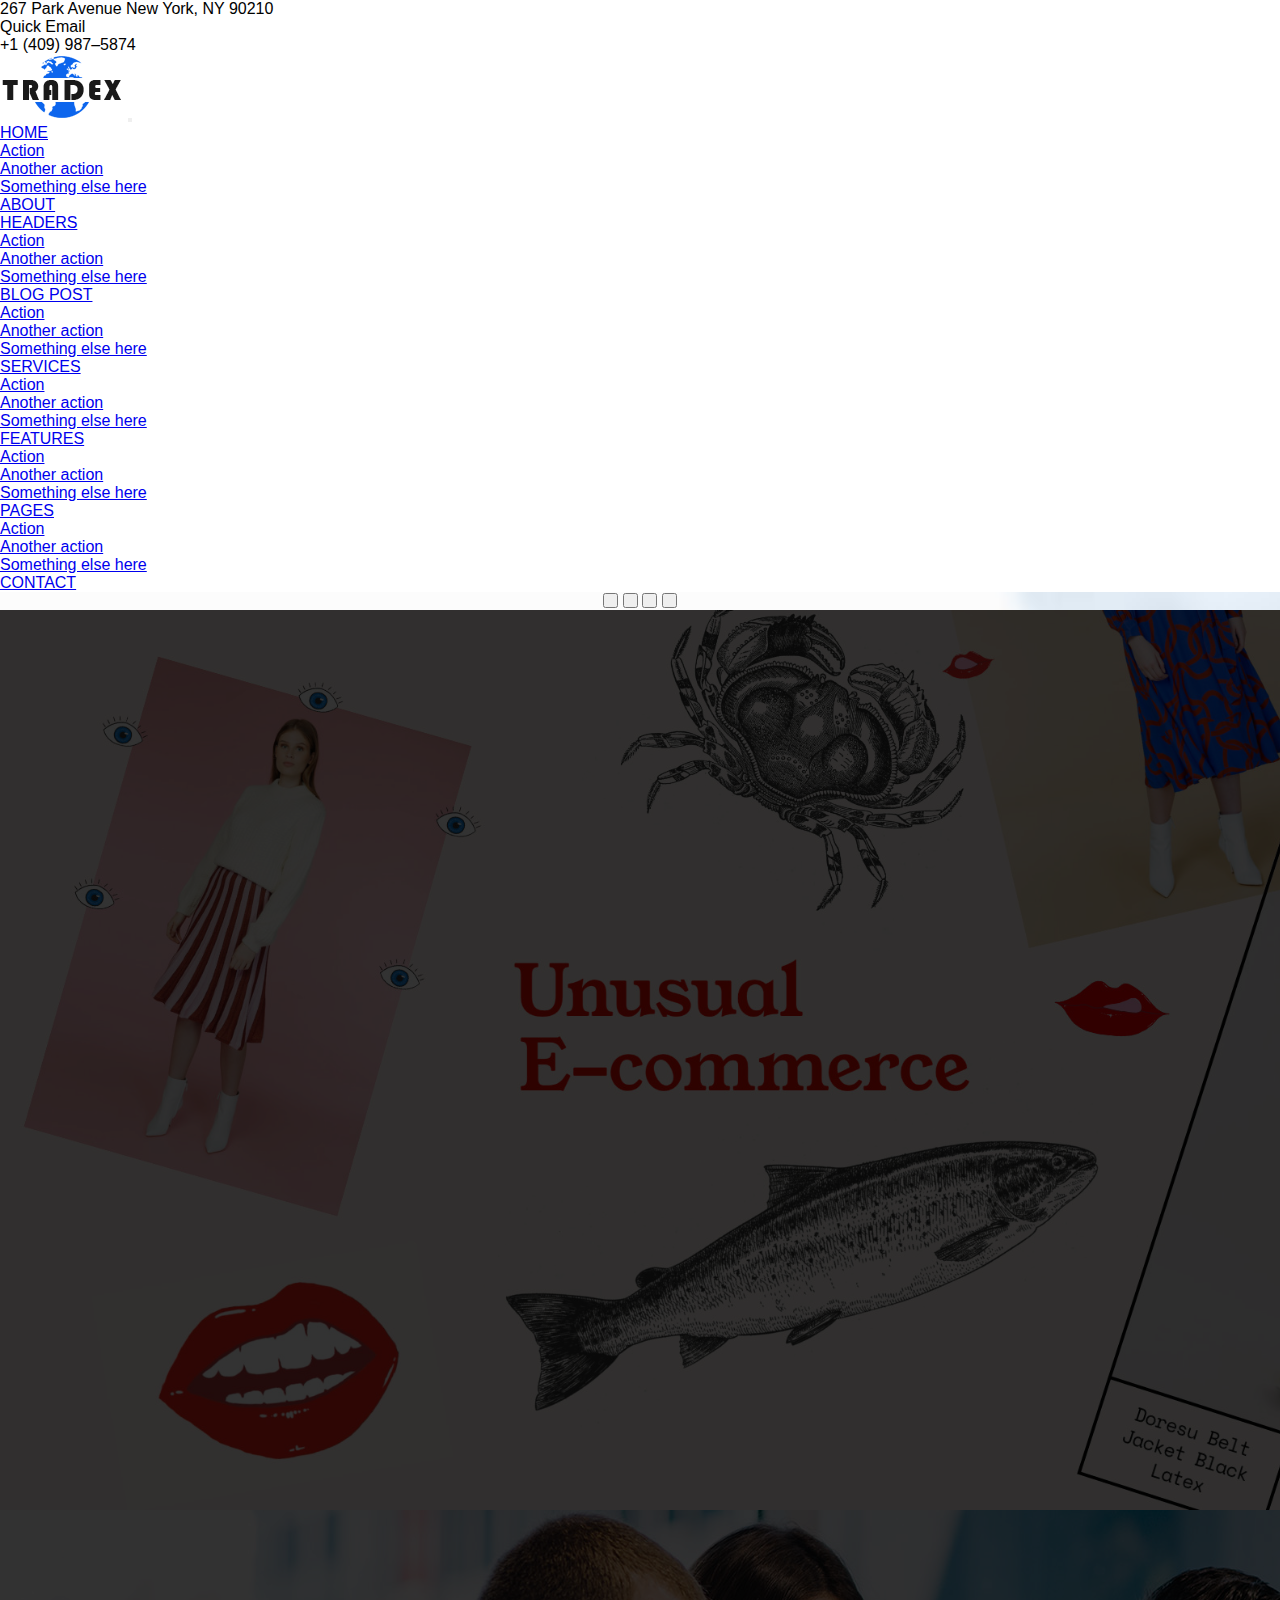
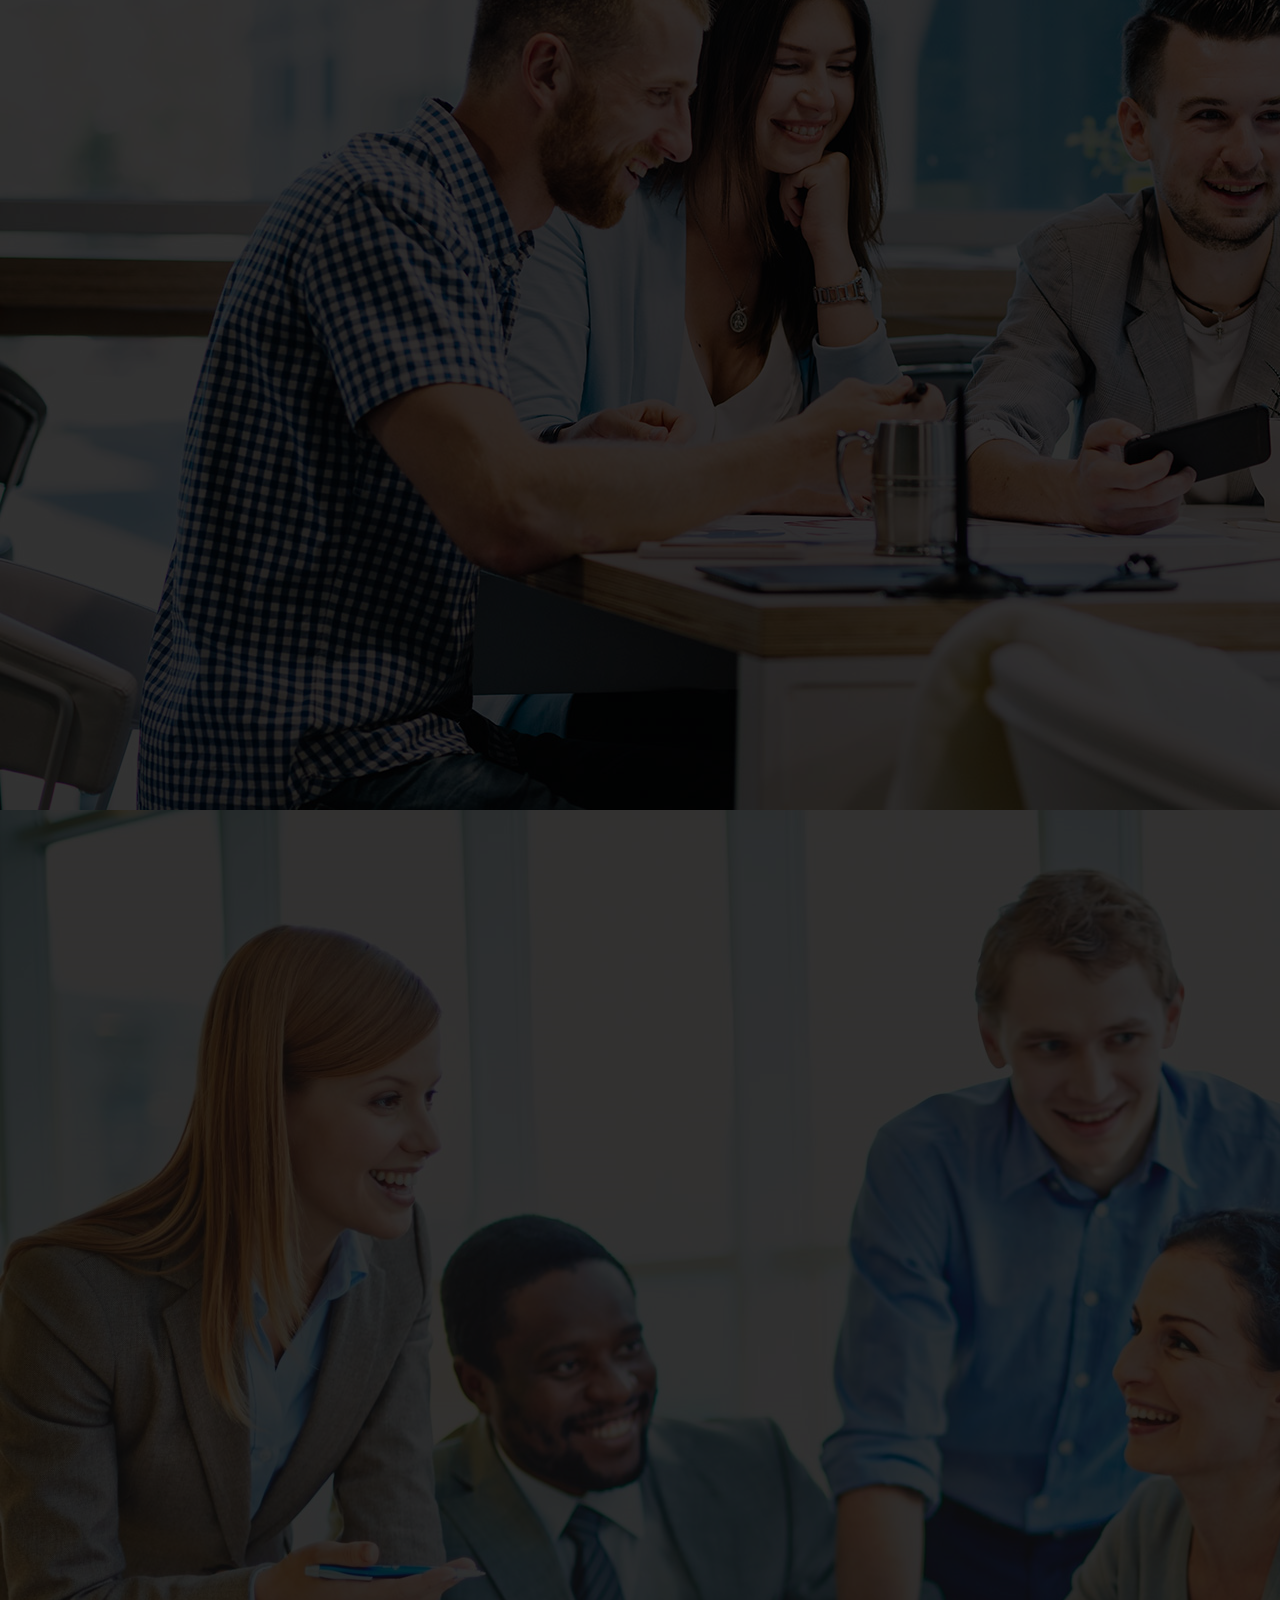
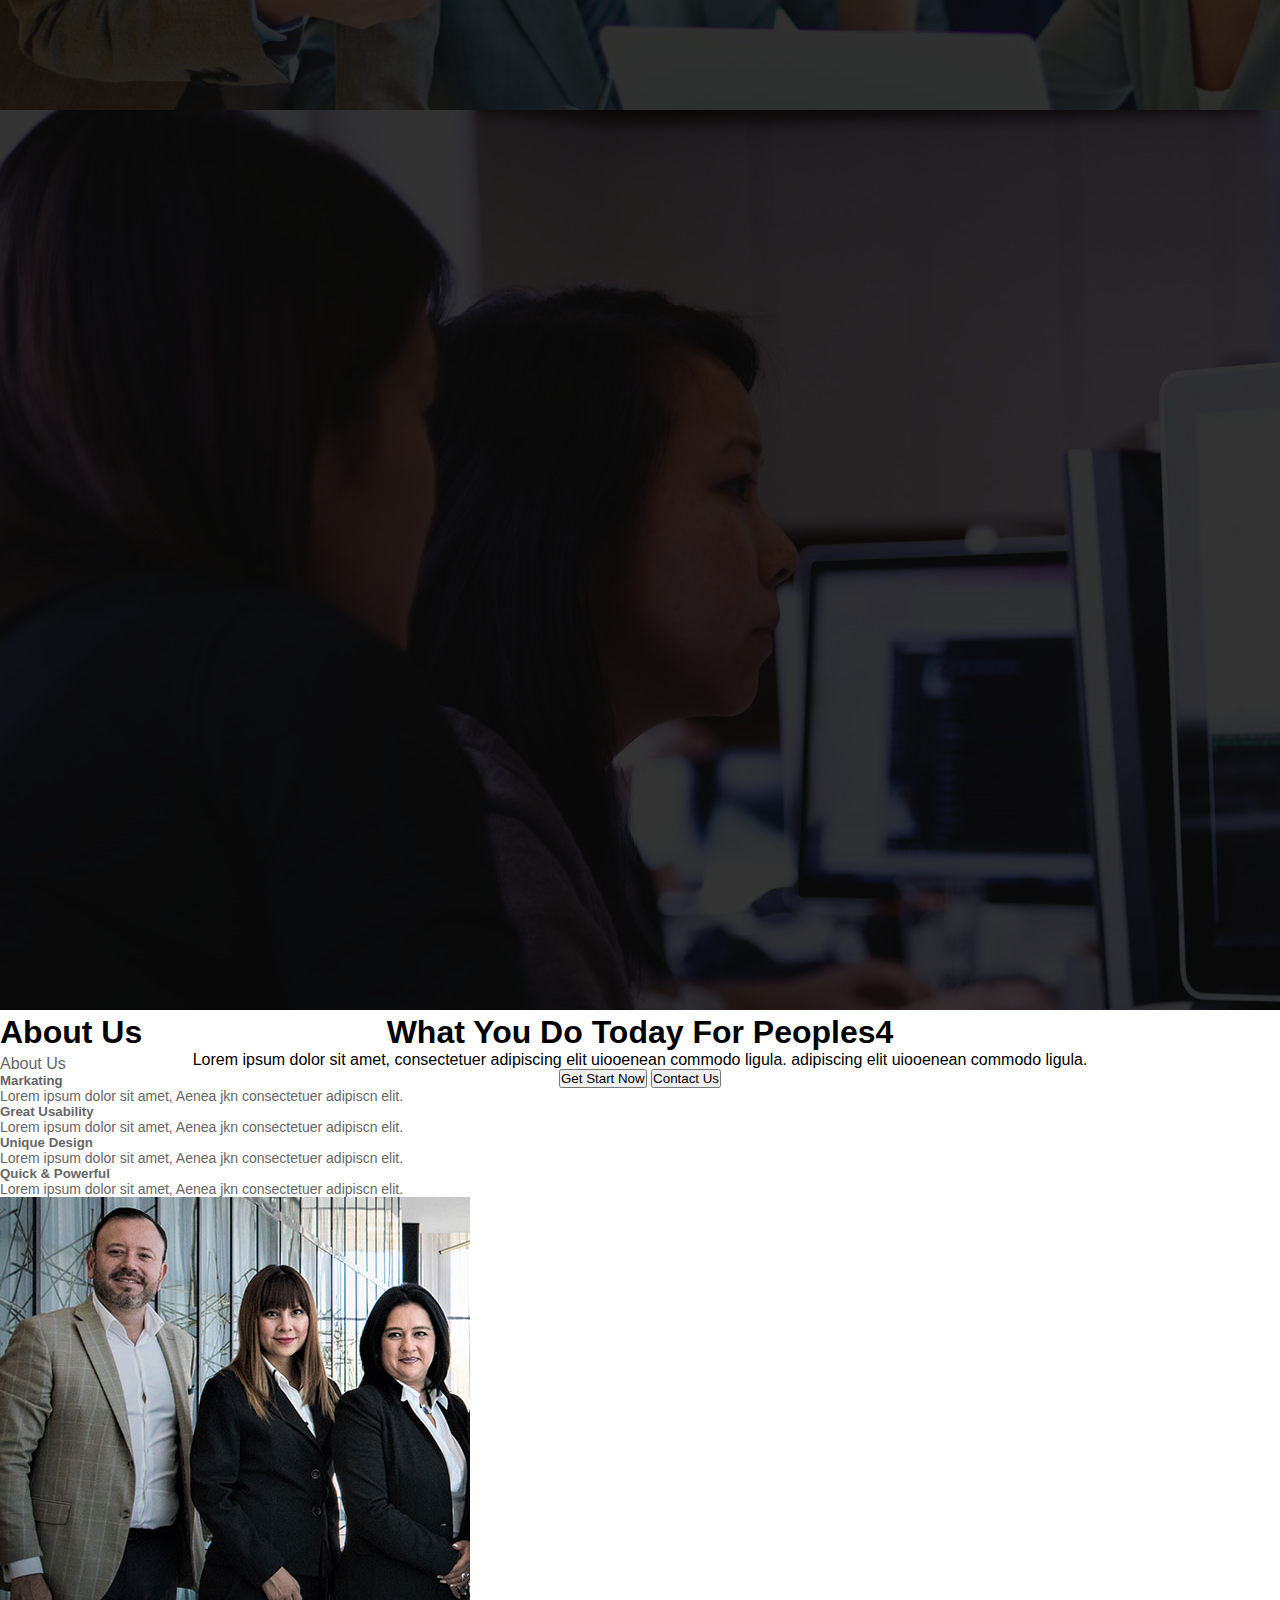
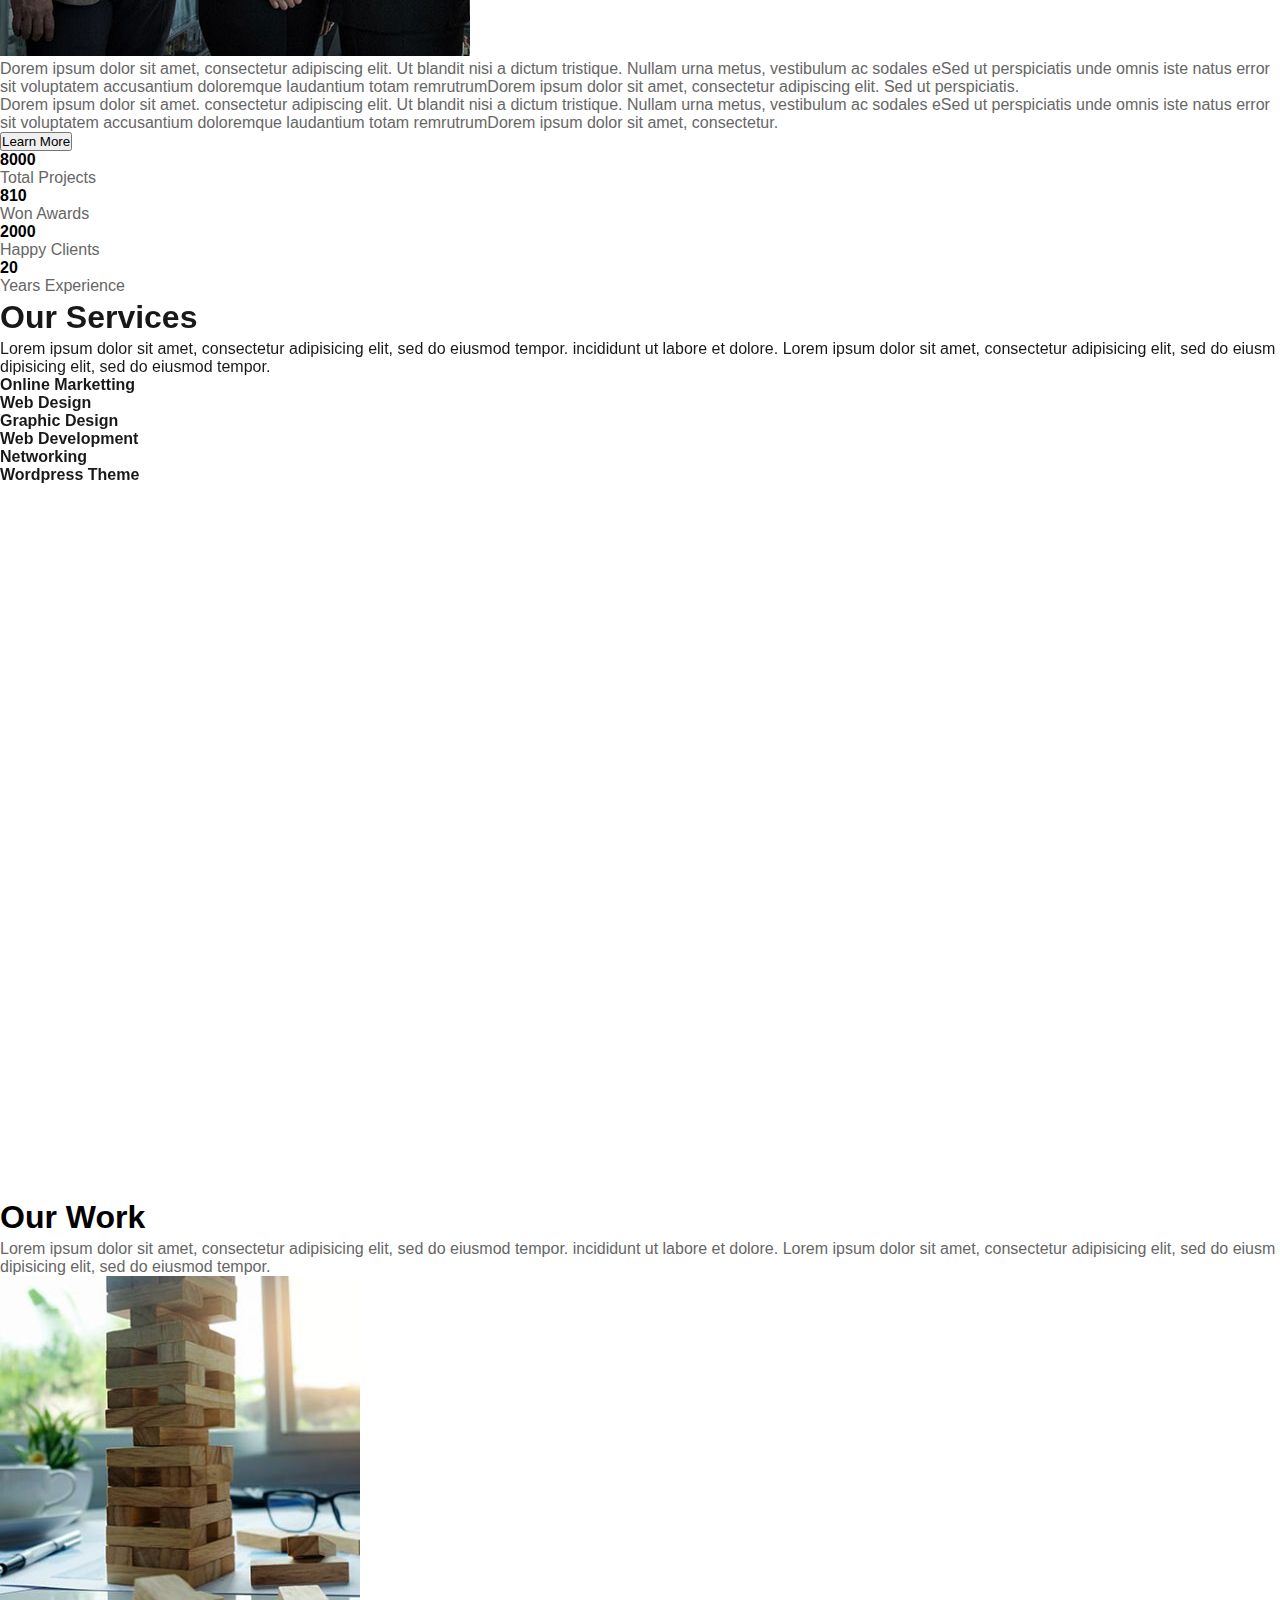
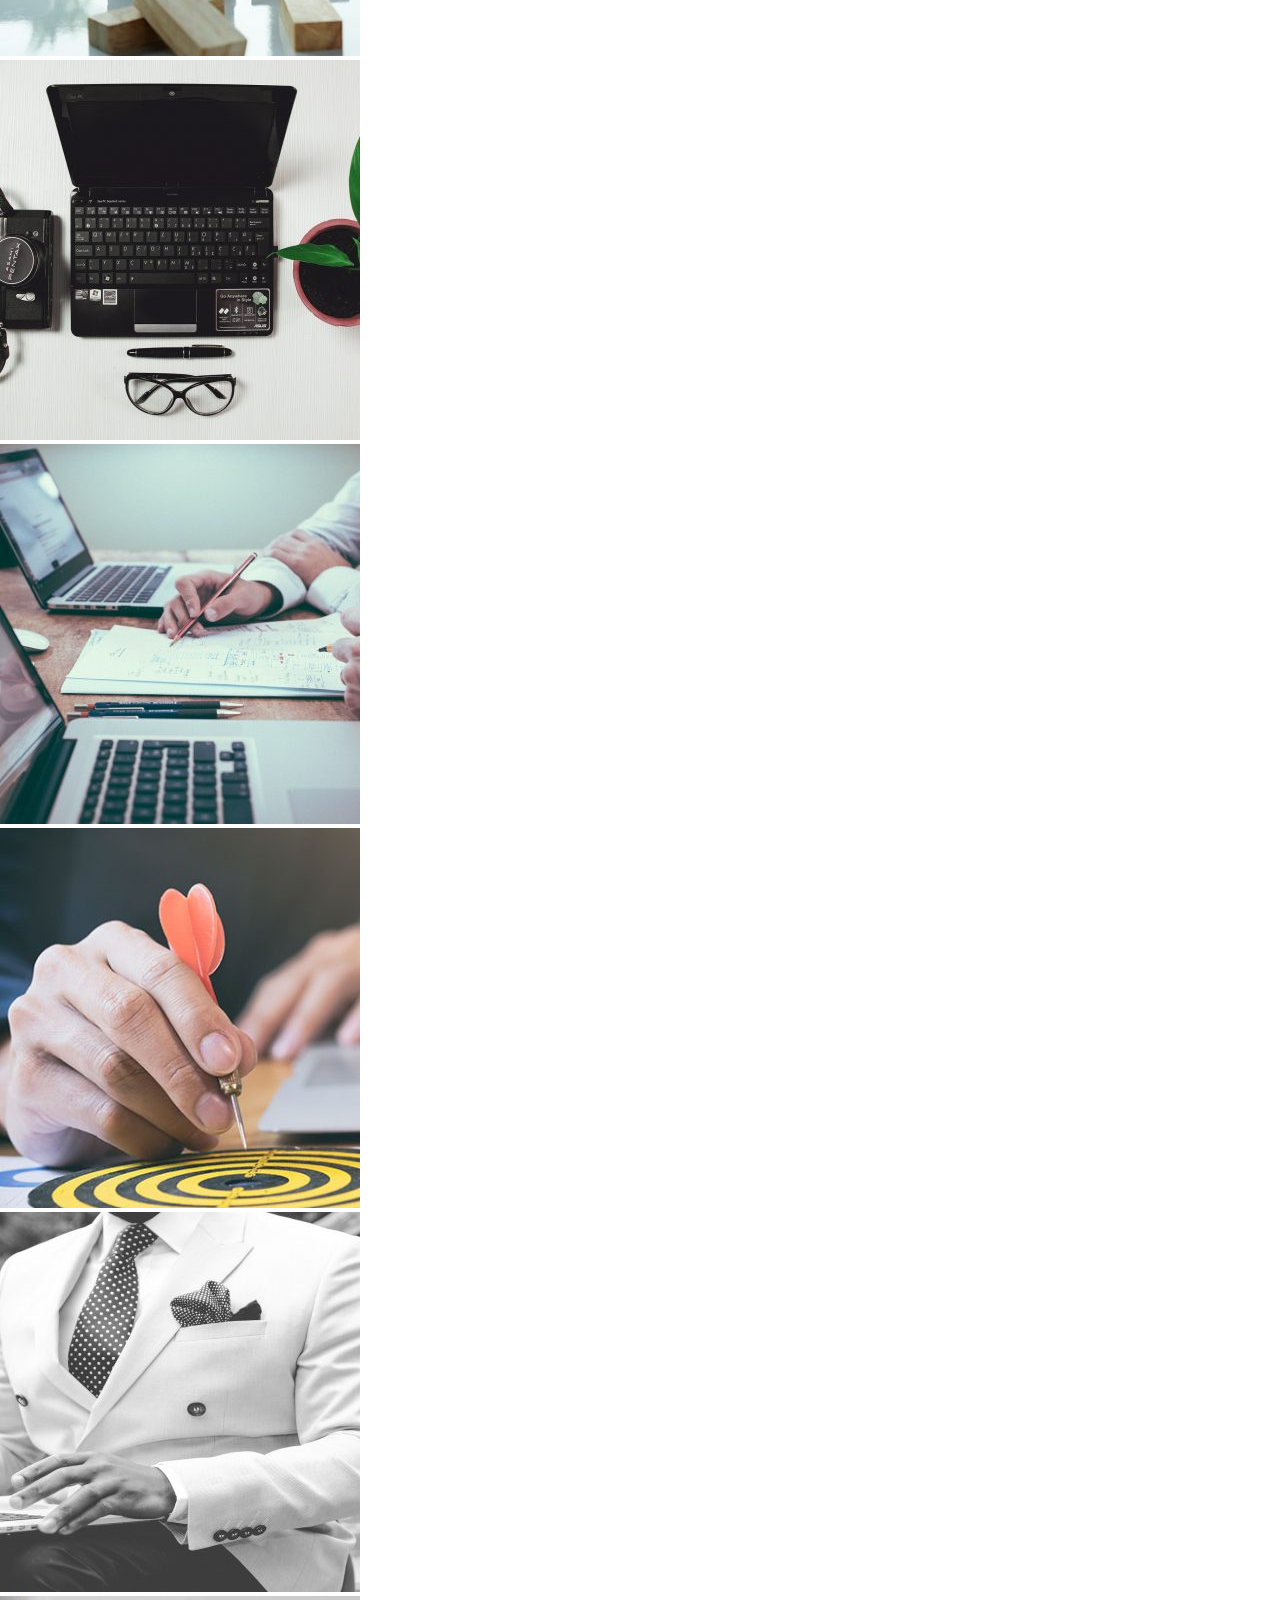
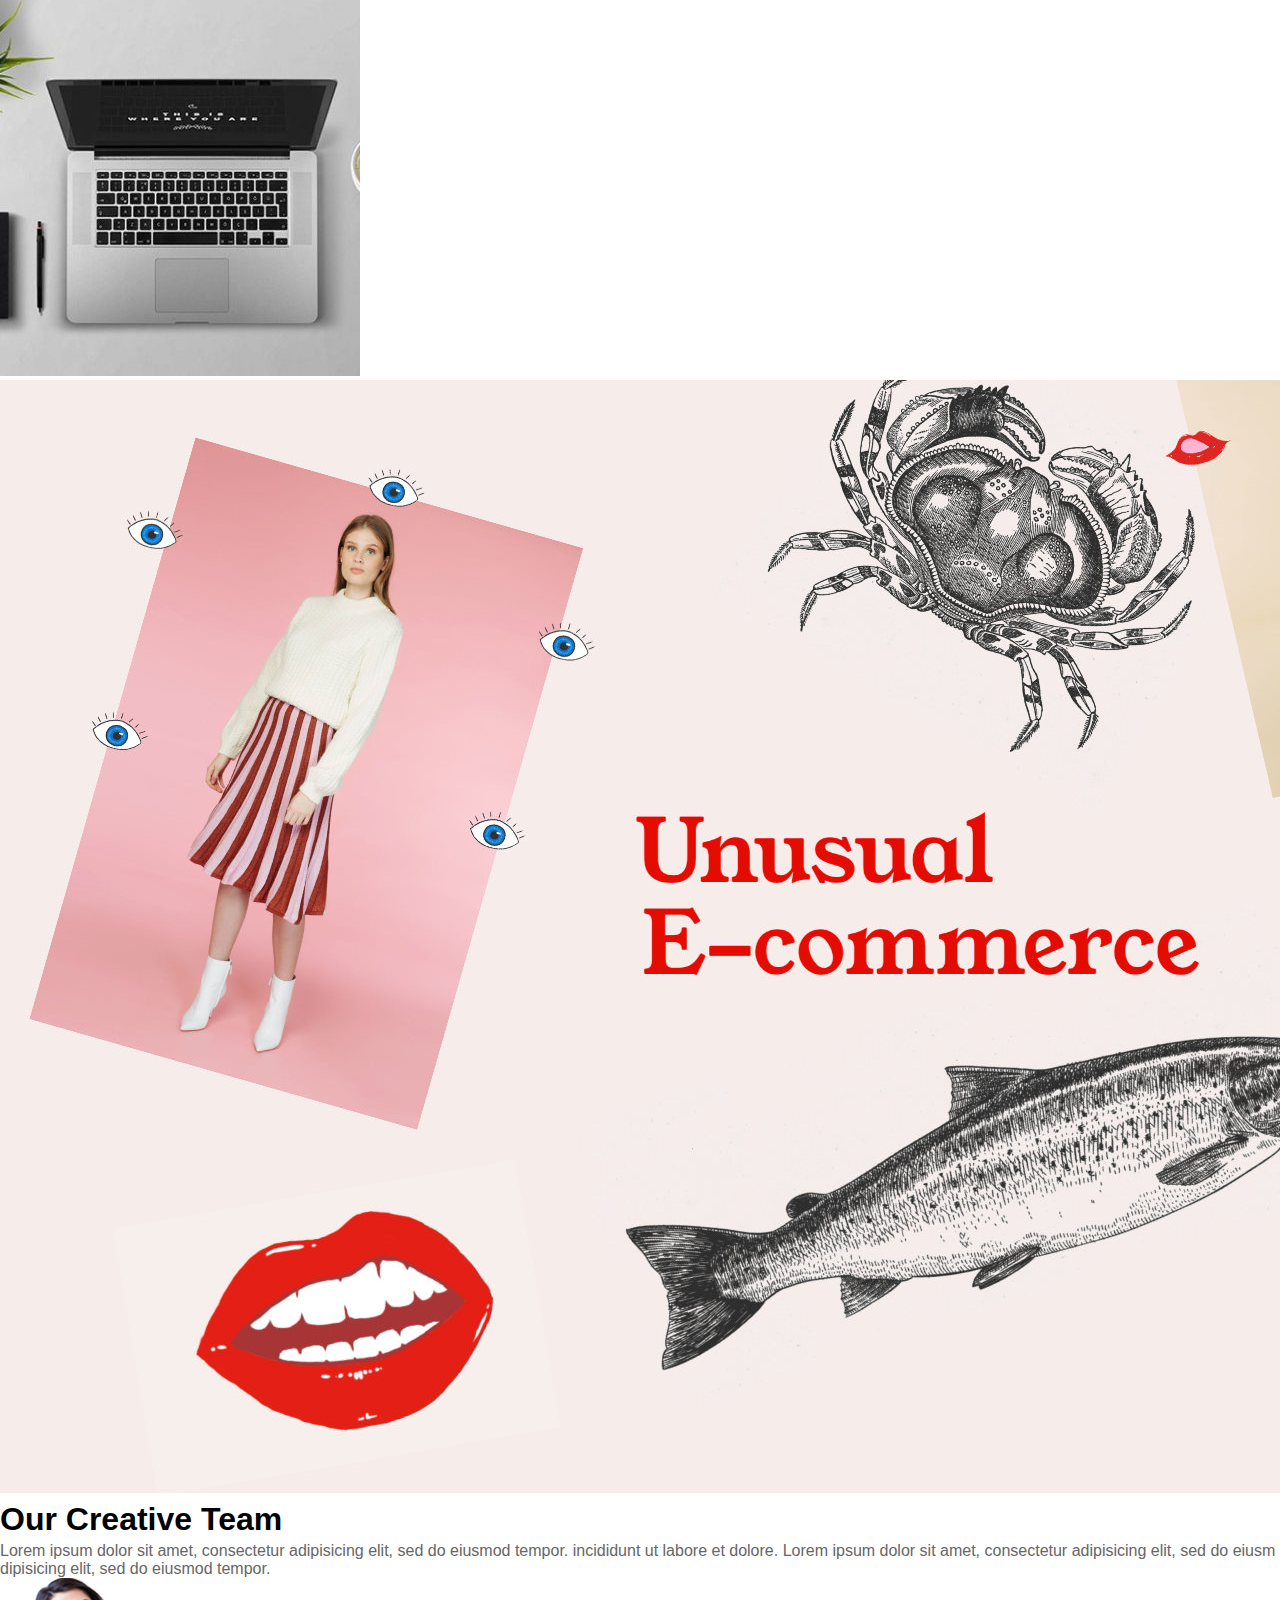
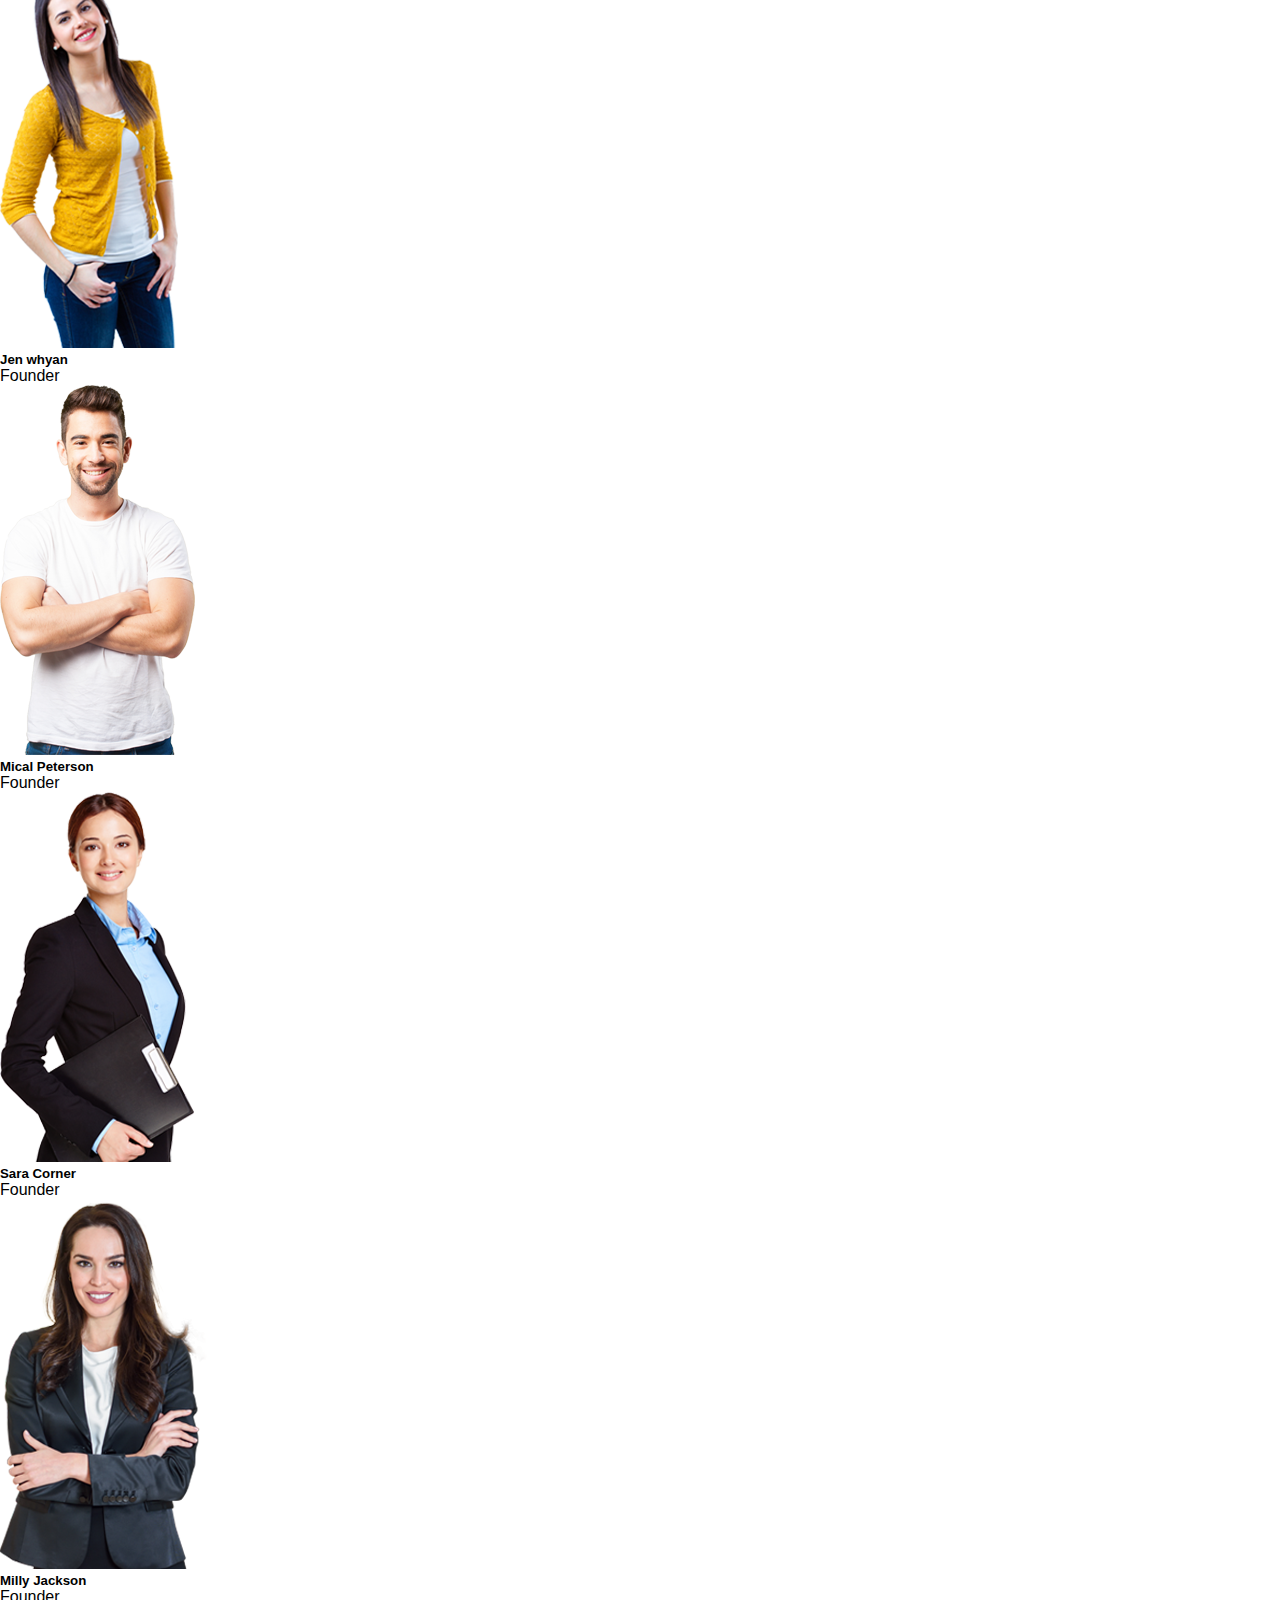
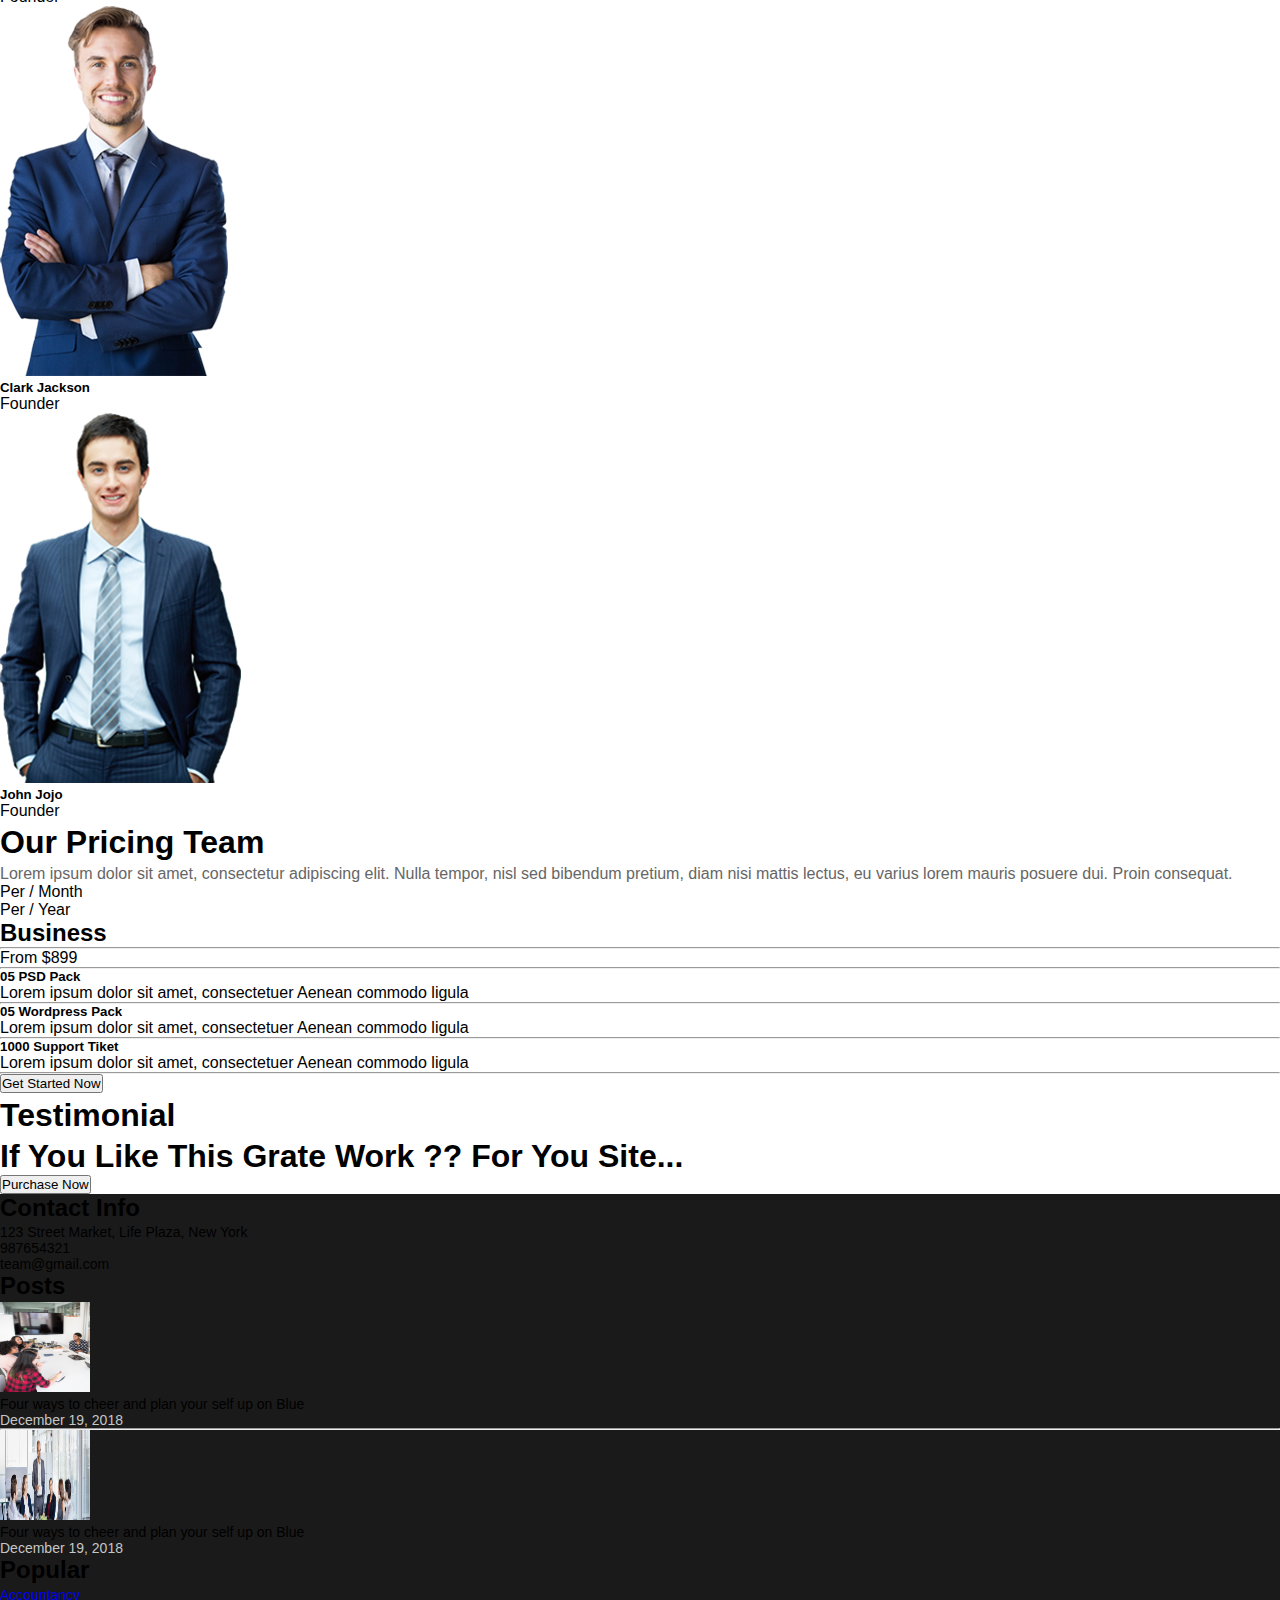
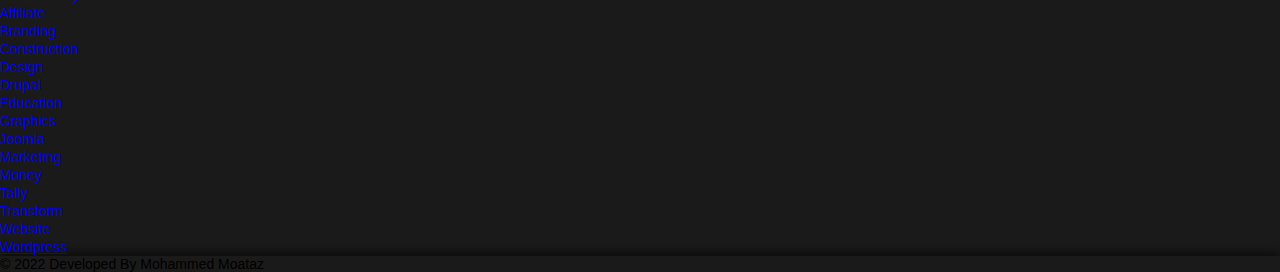
==== commit f1cbe27c: "last one" ====
--- a/index.html
+++ b/index.html
@@ -27,7 +27,7 @@
 <body>
     <!--------------------------------------------- Header Section --------------------------------------------->
     <section class="container-fluid">
-        <header class="bg-blue row justify-content-evenly p-3">
+        <header class="bg-primary row justify-content-evenly p-3">
             <div class="col-5 text-center align-items-center">
                 <ul class="list-style-none col-4 d-inline-block border-end border-white m-0 text-white">
                     <li class="d-inline-block col-2"><i class="fa-brands fa-facebook-f"></i></li>
@@ -167,7 +167,7 @@
                             <p class="p-5"> Lorem ipsum dolor sit amet, consectetuer adipiscing elit uiooenean commodo ligula.
                                 adipiscing elit uiooenean commodo ligula. </p>
                             <div>
-                                <button class="rounded-5 bg-blue text-white p-3 px-5 m-3 fs-5 text-center border-0">Get Start Now</button>
+                                <button class="rounded-5 bg-primary text-white p-3 px-5 m-3 fs-5 text-center border-0">Get Start Now</button>
                                 <button class="rounded-5 bg-transparent text-white p-3 px-5 m-3 fs-5 text-center border-2 border-white">Contact Us</button>
                             </div>
                         </div>
@@ -181,7 +181,7 @@
                             <p class="p-5"> Lorem ipsum dolor sit amet, consectetuer adipiscing elit uiooenean commodo ligula.
                                 adipiscing elit uiooenean commodo ligula. </p>
                             <div>
-                                <button class="rounded-5 bg-blue text-white p-3 px-5 m-3 fs-5 text-center border-0">Get Start Now</button>
+                                <button class="rounded-5 bg-primary text-white p-3 px-5 m-3 fs-5 text-center border-0">Get Start Now</button>
                                 <button class="rounded-5 bg-transparent text-white p-3 px-5 m-3 fs-5 text-center border-2 border-white">Contact Us</button>
                             </div>
                         </div>
@@ -195,7 +195,7 @@
                             <p class="p-5"> Lorem ipsum dolor sit amet, consectetuer adipiscing elit uiooenean commodo ligula.
                                 adipiscing elit uiooenean commodo ligula. </p>
                             <div>
-                                <button class="rounded-5 bg-blue text-white p-3 px-5 m-3 fs-5 text-center border-0">Get Start Now</button>
+                                <button class="rounded-5 bg-primary text-white p-3 px-5 m-3 fs-5 text-center border-0">Get Start Now</button>
                                 <button class="rounded-5 bg-transparent text-white p-3 px-5 m-3 fs-5 text-center border-2 border-white">Contact Us</button>
                             </div>
                         </div>
@@ -209,7 +209,7 @@
                             <p class="p-5"> Lorem ipsum dolor sit amet, consectetuer adipiscing elit uiooenean commodo ligula.
                                 adipiscing elit uiooenean commodo ligula. </p>
                             <div>
-                                <button class="rounded-5 bg-blue text-white p-3 px-5 m-3 fs-5 text-center border-0">Get Start Now</button>
+                                <button class="rounded-5 bg-primary text-white p-3 px-5 m-3 fs-5 text-center border-0">Get Start Now</button>
                                 <button class="rounded-5 bg-transparent text-white p-3 px-5 m-3 fs-5 text-center border-2 border-white">Contact Us</button>
                             </div>
                         </div>
@@ -224,13 +224,13 @@
         <div class="container">
             <header class="row justify-content-center align-items-center mt-5">
                 <div class="col-1">
-                    <div class="bg-blue primary-blue h-2 col-6 ms-auto"></div>
-                    <div class="bg-blue primary-blue mt-1 h-2"></div>
+                    <div class="bg-primary text-primary h-2 col-6 ms-auto"></div>
+                    <div class="bg-primary text-primary mt-1 h-2"></div>
                 </div>
                 <h1 class="col-3 text-center">About Us</h1>
                 <div class="col-1">
-                    <div class="bg-blue primary-blue h-2 col-6"></div>
-                    <div class="bg-blue primary-blue mt-1 h-2"></div>
+                    <div class="bg-primary text-primary h-2 col-6"></div>
+                    <div class="bg-primary text-primary mt-1 h-2"></div>
                 </div>
                 <div class="col-8 m-auto">
                     <p class="text-center text-gray py-3 m-0">About Us</p>
@@ -296,7 +296,7 @@
                         voluptatem
                         accusantium doloremque laudantium totam remrutrumDorem ipsum dolor sit amet, consectetur.
                     </p>
-                    <button class="rounded-5 bg-blue text-white p-2 px-4 mt-3 text-center border-0">Learn
+                    <button class="rounded-5 bg-primary text-white p-2 px-4 mt-3 text-center border-0">Learn
                         More</button>
                 </div>
             </div>
@@ -308,7 +308,7 @@
         <div class="py-5 bg-light">
             <div class="row col-8 m-auto">
                 <div class="col-lg-3 col-sm-6 col-xs-12 d-flex justify-content-between align-items-center">
-                    <div class="col-3 rounded p-1 primary-blue bg-white shadow text-center fs-1">
+                    <div class="col-3 rounded p-1 text-primary bg-white shadow text-center fs-1">
                         <i class="fa-solid fa-display"></i>
                     </div>
                     <div class="col-8 ps-2">
@@ -317,7 +317,7 @@
                     </div>
                 </div>
                 <div class="col-lg-3 col-sm-6 col-xs-12 d-flex justify-content-between align-items-center">
-                    <div class="col-3 rounded p-1 primary-blue bg-white shadow text-center fs-1">
+                    <div class="col-3 rounded p-1 text-primary bg-white shadow text-center fs-1">
                         <i class="fa-solid fa-trophy"></i>
                     </div>
                     <div class="col-8 ps-2">
@@ -326,7 +326,7 @@
                     </div>
                 </div>
                 <div class="col-lg-3 col-sm-6 col-xs-12 d-flex justify-content-between align-items-center">
-                    <div class="col-3 rounded p-1 primary-blue bg-white shadow text-center fs-1">
+                    <div class="col-3 rounded p-1 text-primary bg-white shadow text-center fs-1">
                         <i class="fa-solid fa-face-smile"></i>
                     </div>
                     <div class="col-8 ps-2">
@@ -335,7 +335,7 @@
                     </div>
                 </div>
                 <div class="col-lg-3 col-sm-6 col-xs-12 d-flex justify-content-between align-items-center">
-                    <div class="col-3 rounded p-1 primary-blue bg-white shadow text-center fs-1">
+                    <div class="col-3 rounded p-1 text-primary bg-white shadow text-center fs-1">
                         <i class="fa-solid fa-calendar-days"></i>
                     </div>
                     <div class="col-8 ps-2">
@@ -353,13 +353,13 @@
             <div class="container text-white">
                 <header class="row justify-content-center align-items-center pt-5">
                     <div class="col-1">
-                        <div class="bg-blue primary-blue h-2 bg-opacity-100 col-6 ms-auto"></div>
-                        <div class="bg-blue primary-blue mt-1 h-2 bg-opacity-100"></div>
+                        <div class="bg-primary text-primary h-2 bg-opacity-100 col-6 ms-auto"></div>
+                        <div class="bg-primary text-primary mt-1 h-2 bg-opacity-100"></div>
                     </div>
                     <h1 class="col-3 text-center">Our Services</h1>
                     <div class="col-1">
-                        <div class="bg-blue primary-blue h-2 bg-opacity-100 col-6"></div>
-                        <div class="bg-blue primary-blue mt-1 h-2 bg-opacity-100"></div>
+                        <div class="bg-primary text-primary h-2 bg-opacity-100 col-6"></div>
+                        <div class="bg-primary text-primary mt-1 h-2 bg-opacity-100"></div>
                     </div>
                     <div class="col-8 m-auto">
                         <p class="text-center py-3">Lorem ipsum dolor sit amet, consectetur adipisicing elit, sed do
@@ -406,13 +406,13 @@
         <div class="container">
             <header class="row justify-content-center align-items-center pt-5">
                 <div class="col-1">
-                    <div class="bg-blue primary-blue h-2 col-6 ms-auto"></div>
-                    <div class="bg-blue primary-blue mt-1 h-2"></div>
+                    <div class="bg-primary text-primary h-2 col-6 ms-auto"></div>
+                    <div class="bg-primary text-primary mt-1 h-2"></div>
                 </div>
                 <h1 class="col-3 text-center">Our Work</h1>
                 <div class="col-1">
-                    <div class="bg-blue primary-blue h-2 col-6"></div>
-                    <div class="bg-blue primary-blue mt-1 h-2"></div>
+                    <div class="bg-primary text-primary h-2 col-6"></div>
+                    <div class="bg-primary text-primary mt-1 h-2"></div>
                 </div>
                 <div class="col-8 m-auto">
                     <p class="text-center text-gray py-3 m-0">Lorem ipsum dolor sit amet, consectetur adipisicing elit,
@@ -460,13 +460,13 @@
         <div class="container">
             <header class="row justify-content-center align-items-center pt-5">
                 <div class="col-1">
-                    <div class="bg-blue primary-blue h-2 col-6 ms-auto"></div>
-                    <div class="bg-blue primary-blue mt-1 h-2"></div>
+                    <div class="bg-primary text-primary h-2 col-6 ms-auto"></div>
+                    <div class="bg-primary text-primary mt-1 h-2"></div>
                 </div>
                 <h1 class="col-4 text-center">Our Creative Team</h1>
                 <div class="col-1">
-                    <div class="bg-blue primary-blue h-2 col-6"></div>
-                    <div class="bg-blue primary-blue mt-1 h-2"></div>
+                    <div class="bg-primary text-primary h-2 col-6"></div>
+                    <div class="bg-primary text-primary mt-1 h-2"></div>
                 </div>
                 <div class="col-8 m-auto">
                     <p class="text-center text-gray py-3 m-0">Lorem ipsum dolor sit amet, consectetur adipisicing elit,
@@ -561,13 +561,13 @@
         <div class="container">
             <header class="row justify-content-center align-items-center pt-5">
                 <div class="col-1">
-                    <div class="bg-blue primary-blue h-2 col-6 ms-auto"></div>
-                    <div class="bg-blue primary-blue mt-1 h-2"></div>
+                    <div class="bg-primary text-primary h-2 col-6 ms-auto"></div>
+                    <div class="bg-primary text-primary mt-1 h-2"></div>
                 </div>
                 <h1 class="col-4 text-center">Our Pricing Team</h1>
                 <div class="col-1">
-                    <div class="bg-blue primary-blue h-2 col-6"></div>
-                    <div class="bg-blue primary-blue mt-1 h-2"></div>
+                    <div class="bg-primary text-primary h-2 col-6"></div>
+                    <div class="bg-primary text-primary mt-1 h-2"></div>
                 </div>
                 <div class="col-8 m-auto">
                     <p class="text-center text-gray py-3 m-0">Lorem ipsum dolor sit amet, consectetur adipiscing elit.
@@ -579,8 +579,8 @@
             <div class="my-5">
                 <ul
                     class="col-4 m-auto p-0 d-flex justify-content-between overflow-hidden list-style-none border border-primary rounded-5 text-center">
-                    <li class="col-6 d-inline-block bg-blue text-white p-3"><a>Per / Month</a></li>
-                    <li class="col-6 d-inline-block bg-white primary-blue p-3"><a>Per / Year</a></li>
+                    <li class="col-6 d-inline-block bg-primary text-white p-3"><a>Per / Month</a></li>
+                    <li class="col-6 d-inline-block bg-white text-primary p-3"><a>Per / Year</a></li>
                 </ul>
             </div>
             <div>
@@ -613,13 +613,13 @@
         <div class="container">
             <header class="row justify-content-center align-items-center pt-5">
                 <div class="col-1">
-                    <div class="bg-blue primary-blue h-2 col-6 ms-auto"></div>
-                    <div class="bg-blue primary-blue mt-1 h-2"></div>
+                    <div class="bg-primary text-primary h-2 col-6 ms-auto"></div>
+                    <div class="bg-primary text-primary mt-1 h-2"></div>
                 </div>
                 <h1 class="col-4 text-center">Testimonial</h1>
                 <div class="col-1">
-                    <div class="bg-blue primary-blue h-2 col-6"></div>
-                    <div class="bg-blue primary-blue mt-1 h-2"></div>
+                    <div class="bg-primary text-primary h-2 col-6"></div>
+                    <div class="bg-primary text-primary mt-1 h-2"></div>
                 </div>
             </header>
             <div class="owl-carousel my-5">
@@ -629,7 +629,7 @@
                     </div>
                     <div class="col-8 ps-4">
                         <h5 class="fs-5">Jon Doe</h5>
-                        <span class="primary-blue">Marketing Manager</span>
+                        <span class="text-primary">Marketing Manager</span>
                         <p class="text-gray m-0 mt-3 fx-14">Donec pede justo, fringilla vel, aliquet nec, vulputate
                             eget, arcu. In enim justo,ligula. Cum
                             eget dolor Aenean rhoncus ut, fringilla vel, aliquet nec, imperdiet a, venenatis vitae,
@@ -643,7 +643,7 @@
                     </div>
                     <div class="col-8 ps-4">
                         <h5 class="fs-5">Johy Michel</h5>
-                        <span class="primary-blue">Manager</span>
+                        <span class="text-primary">Manager</span>
                         <p class="text-gray m-0 mt-3 fx-14">Donec pede justo, fringilla vel, aliquet nec, vulputate
                             eget, arcu. In enim justo,ligula. Cum
                             eget dolor Aenean rhoncus ut, fringilla vel, aliquet nec, imperdiet a, venenatis vitae,
@@ -657,7 +657,7 @@
                     </div>
                     <div class="col-8 ps-4">
                         <h5 class="fs-5">eline lockod</h5>
-                        <span class="primary-blue">Marketing Manager</span>
+                        <span class="text-primary">Marketing Manager</span>
                         <p class="text-gray m-0 mt-3 fx-14">Donec pede justo, fringilla vel, aliquet nec, vulputate
                             eget, arcu. In enim justo,ligula. Cum
                             eget dolor Aenean rhoncus ut, fringilla vel, aliquet nec, imperdiet a, venenatis vitae,
@@ -671,7 +671,7 @@
                     </div>
                     <div class="col-8 ps-4">
                         <h5 class="fs-5">erich trait</h5>
-                        <span class="primary-blue">developer</span>
+                        <span class="text-primary">developer</span>
                         <p class="text-gray m-0 mt-3 fx-14">Donec pede justo, fringilla vel, aliquet nec, vulputate
                             eget, arcu. In enim justo,ligula. Cum
                             eget dolor Aenean rhoncus ut, fringilla vel, aliquet nec, imperdiet a, venenatis vitae,
@@ -685,7 +685,7 @@
                     </div>
                     <div class="col-8 ps-4">
                         <h5 class="fs-5">gargi jane</h5>
-                        <span class="primary-blue">developer</span>
+                        <span class="text-primary">developer</span>
                         <p class="text-gray m-0 mt-3 fx-14">Donec pede justo, fringilla vel, aliquet nec, vulputate
                             eget, arcu. In enim justo,ligula. Cum
                             eget dolor Aenean rhoncus ut, fringilla vel, aliquet nec, imperdiet a, venenatis vitae,
@@ -700,7 +700,7 @@
 
 
     <!--------------------------------------------- Purchase Section --------------------------------------------->
-    <section class="container-fluid bg-blue">
+    <section class="container-fluid bg-primary">
         <div class="row col-10 m-auto justify-content-center align-items-center text-center">
             <div class="col-8 d-flex align-items-center">
                 <div class="col-2 d-inline-block">
@@ -712,7 +712,7 @@
             </div>
             <div class="col-2">
                 <button
-                    class="col-12 rounded-5 bg-white primary-blue p-2 text-center border-0 fw-semibold fs-5">Purchase
+                    class="col-12 rounded-5 bg-white text-primary p-2 text-center border-0 fw-semibold fs-5">Purchase
                     Now</button>
             </div>
         </div>
@@ -725,7 +725,7 @@
                 <div class="col-4">
                     <header>
                         <h2>Contact Info</h2>
-                        <div class="bg-blue primary-blue h-2 bg-opacity-100 col-2 mb-3"></div>
+                        <div class="bg-primary text-primary h-2 bg-opacity-100 col-2 mb-3"></div>
                     </header>
                     <ul class="list-style-none p-0">
                         <li class="my-3 fx-14"><span class="pe-2 fs-5"><i
@@ -741,7 +741,7 @@
                 <div class="col-4">
                     <header>
                         <h2>Posts</h2>
-                        <div class="bg-blue primary-blue h-2 bg-opacity-100 col-2 mb-3"></div>
+                        <div class="bg-primary text-primary h-2 bg-opacity-100 col-2 mb-3"></div>
                     </header>
                     <div class="d-flex justify-content-between">
                         <div>
@@ -768,7 +768,7 @@
                 <div class="col-4">
                     <header>
                         <h2>Popular</h2>
-                        <div class="bg-blue primary-blue h-2 bg-opacity-100 col-2 mb-3"></div>
+                        <div class="bg-primary text-primary h-2 bg-opacity-100 col-2 mb-3"></div>
                     </header>
                     <div class="pt-5">
                         <div class="my-3 me-3 d-inline-block"><a href="#"
@@ -808,13 +808,13 @@
             </div>
         </div>
         <div class="footer-bottom text-center p-4 mt-5">
-            <p class="fx-14 m-0 primary-blue">&copy; 2022 Developed By Mohammed Moataz</p>
+            <p class="fx-14 m-0 text-primary">&copy; 2022 Developed By Mohammed Moataz</p>
         </div>
     </footer>
 
     <!--------------------------------------------- Floating Button Section --------------------------------------------->
     <div id="floating-btn">
-        <a href="#home" class="position-fixed bg-blue rounded-5 px-3 py-1 fs-2 text-white"><i
+        <a href="#home" class="position-fixed bg-primary rounded-5 px-3 py-1 fs-2 text-white"><i
                 class="fa-solid fa-angle-up"></i></a>
     </div>
 
--- a/css/style.css
+++ b/css/style.css
@@ -15,14 +15,6 @@
 
 .list-style-none {
   list-style: none;
-}
-
-.bg-blue {
-  background-color: #0c65ed;
-}
-
-.primary-blue {
-  color: #0c65ed;
 }
 
 .img-90 {
